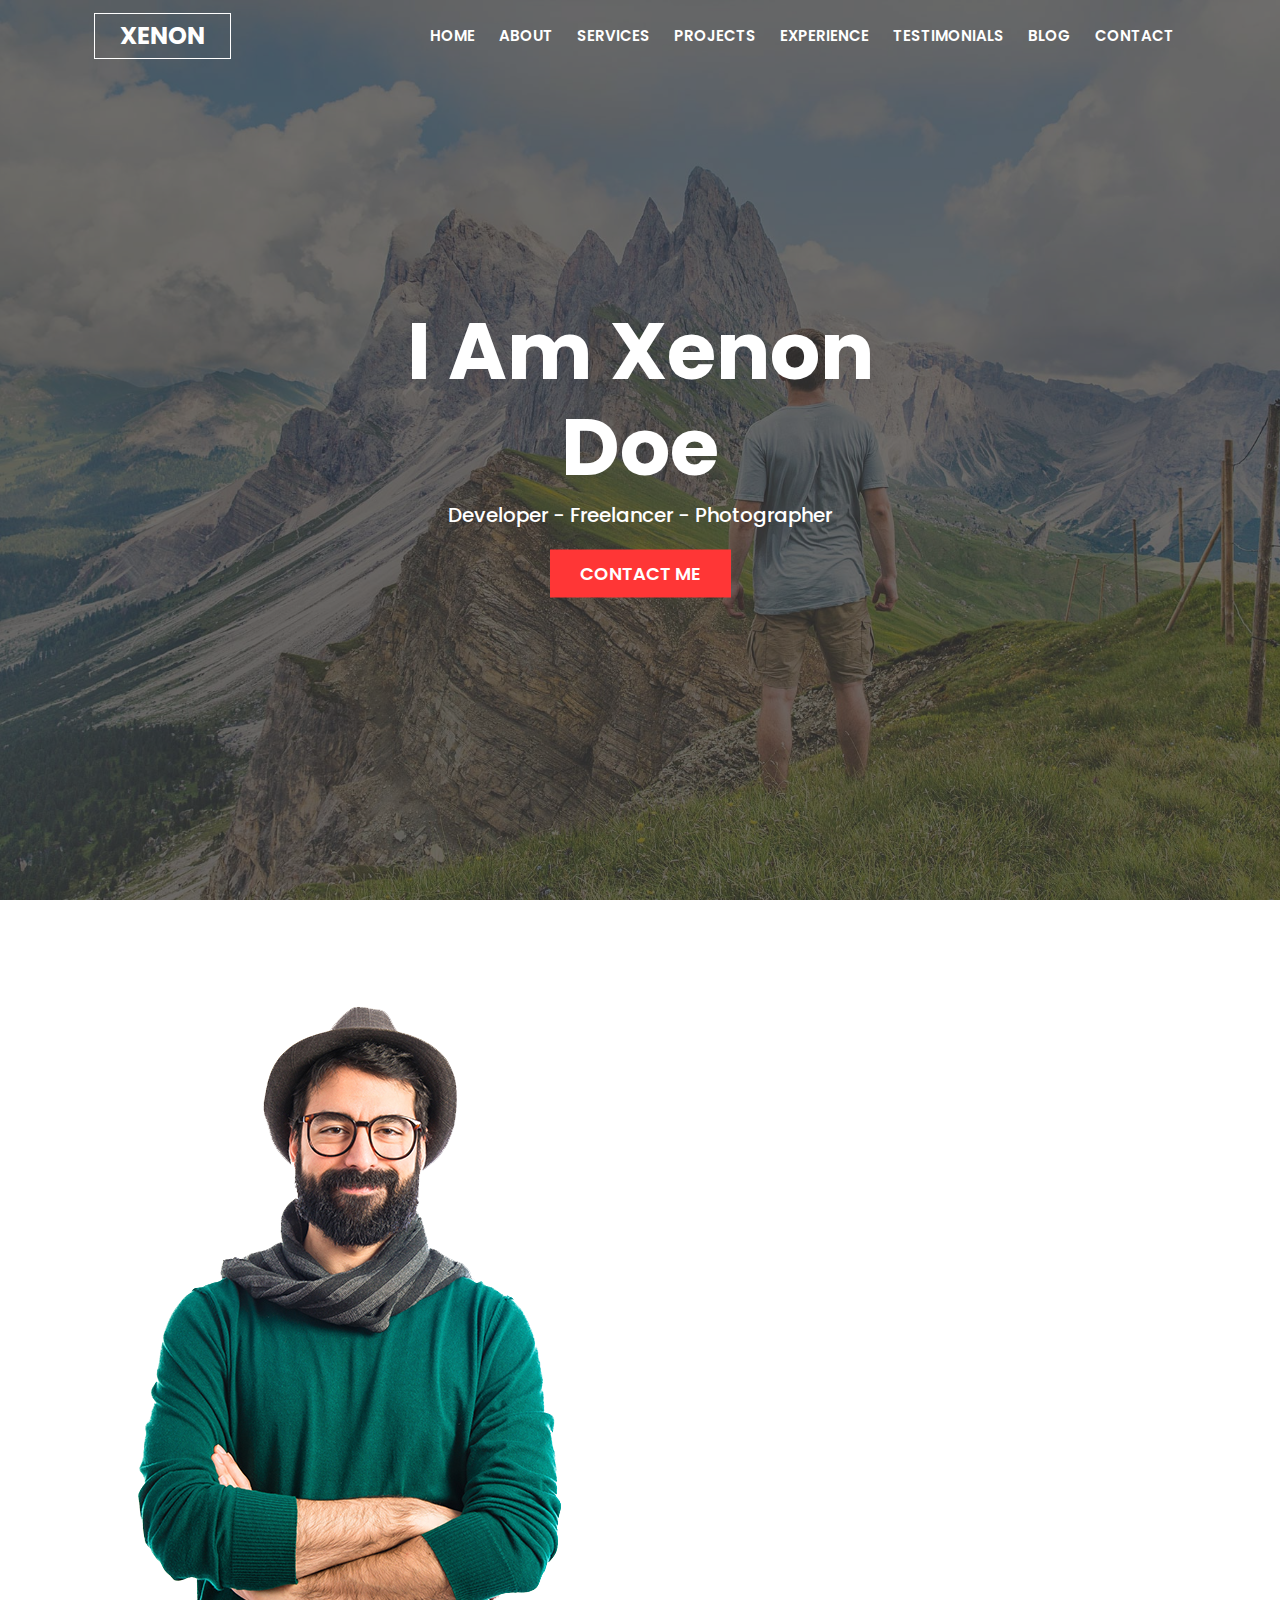
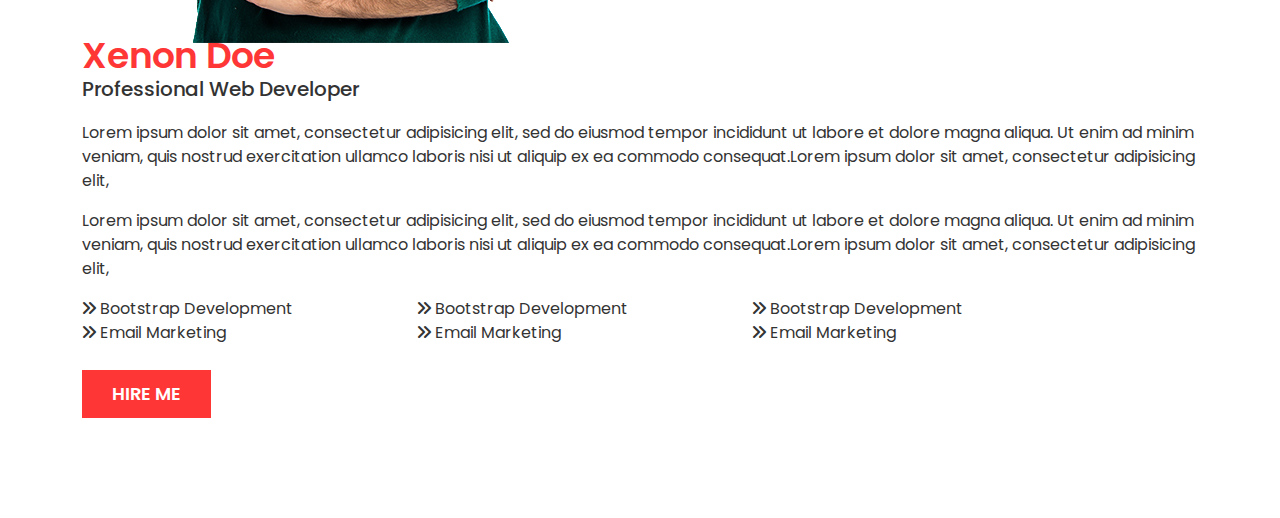
==== index.html @ 2fe281c9 "Init" ====
<!DOCTYPE html>
<html lang="en">
<head>
    <meta charset="UTF-8">
    <meta http-equiv="X-UA-Compatible" content="IE=edge">
    <meta name="viewport" content="width=device-width, initial-scale=1.0">
    <title>Xenon Doe | Professional Web Developer</title>
    <!-- Font Awesome CSS -->
    <link rel="stylesheet" href="assets/css/font-awsome.min.css">
    <!-- Bootstrap CSS -->
    <link rel="stylesheet" href="assets/css/bootstrap.min.css">
    <!-- Style CSS -->
    <link rel="stylesheet" href="assets/css/style.css">
    <!-- Responsive CSS -->
    <link rel="stylesheet" href="assets/css/resposnive.css">
</head>
<body>
    <!-- Header Start Here -->
    <header class="header">
        <div class="container">
            <div class="row">
                <div class="col-xxl-12">
                    <nav class="navbar navbar-expand-lg">
                        <div class="container-fluid">
                          <a class="navbar-brand" href="#">xenon</a>
                          <button class="navbar-toggler" type="button" data-bs-toggle="collapse" data-bs-target="#navbarNav" aria-controls="navbarNav" aria-expanded="false" aria-label="Toggle navigation">
                            <span class="navbar-toggler-icon"></span>
                        </button>
                        <div class="collapse navbar-collapse justify-content-end" id="navbarNav">
                            <ul class="navbar-nav">
                                <li class="nav-item">
                                    <a class="nav-link" href="#">Home</a>
                                </li>
                                <li class="nav-item">
                                    <a class="nav-link" href="#">About</a>
                                </li>
                                <li class="nav-item">
                                    <a class="nav-link" href="#">Services</a>
                                </li>
                                <li class="nav-item">
                                    <a class="nav-link" href="#">Projects</a>
                                </li>
                                <li class="nav-item">
                                    <a class="nav-link" href="#">Experience</a>
                                </li>
                                <li class="nav-item">
                                    <a class="nav-link" href="#">Testimonials</a>
                                </li>
                                <li class="nav-item">
                                    <a class="nav-link" href="#">Blog</a>
                                </li>
                                <li class="nav-item">
                                    <a class="nav-link" href="#">Contact</a>
                                </li>
                            </ul>
                        </div>
                        </div>
                    </nav>
                </div>
            </div>
        </div>
    </header>
    <!-- Header End Here -->

    <!-- Bannar Start Here -->
    <section class="bannar-area" style="background-image: url('assets/img/bannar.jpg');">
        <div class="container">
            <div class="row">
                <div class="col-xxl-12 text-center">
                    <div class="bannar position-absolute top-50 start-50 translate-middle text-white">
                        <h1>I Am xenon doe</h1>
                        <h5>developer - freelancer - photographer </h5>
                        <a href="" class="btn-box">contact me</a>
                    </div>
                </div>
            </div>
        </div>
    </section>
    <!-- Bannar End Here -->

    <!-- About Start Here -->
    <section class="about-area pt-100 pb-100">
        <div class="container">
            <div class="row align-items-center">
                <div class="col-xxl-3">
                    <div class="about-img">
                        <img class="img-fluid" src="assets/img/me.png" alt="">
                    </div>
                </div>
                <div class="col-xxl-9">
                    <div class="about-content">
                        <h3>xenon doe</h3>
                        <h5>professional web developer</h5>
                        <p>Lorem ipsum dolor sit amet, consectetur adipisicing elit, sed do eiusmod tempor incididunt ut labore et dolore magna aliqua. Ut enim ad minim veniam, quis nostrud exercitation ullamco laboris nisi ut aliquip ex ea commodo consequat.Lorem ipsum dolor sit amet, consectetur adipisicing elit,</p>
                        <p>Lorem ipsum dolor sit amet, consectetur adipisicing elit, sed do eiusmod tempor incididunt ut labore et dolore magna aliqua. Ut enim ad minim veniam, quis nostrud exercitation ullamco laboris nisi ut aliquip ex ea commodo consequat.Lorem ipsum dolor sit amet, consectetur adipisicing elit,</p>
                        <ul>
                            <li><i class="fa-solid fa-angles-right"></i> bootstrap development</li>
                            <li><i class="fa-solid fa-angles-right"></i> email marketing</li>
                        </ul>
                        <ul>
                            <li><i class="fa-solid fa-angles-right"></i> bootstrap development</li>
                            <li><i class="fa-solid fa-angles-right"></i> email marketing</li>
                        </ul>
                        <ul>
                            <li><i class="fa-solid fa-angles-right"></i> bootstrap development</li>
                            <li><i class="fa-solid fa-angles-right"></i> email marketing</li>
                        </ul>
                        <a href="" class="btn-box">hire me</a>
                    </div>
                </div>
            </div>
        </div>
    </section>
    <!-- About End Here -->

    <!-- Jquery JS -->
    <script src="assets/js/jquery.min.js"></script>
    <!-- Popper JS -->
    <script src="assets/js/popper.min.js"></script>
    <!-- Bootstrap JS -->
    <script src="assets/js/bootstrap.min.js"></script>
    <!-- Main JS -->
    <script src="assets/js/main.js"></script>
</body>
</html>
---- assets/css/style.css ----
@import url('https://fonts.googleapis.com/css2?family=Poppins:wght@400;500;600;700;800;900&display=swap');
body{
    font-family: 'Poppins', sans-serif;
    color: #333;
    font-size: 16px;
    line-height: 24px;
}

/* Common CSS */

.pt-100{
    padding-top: 100px;
}
.pb-100{
    padding-bottom: 100px;
}

/* Header CSS */


.navbar-brand {
    text-transform: uppercase;
    font-weight: 700;
    border: 1px solid #fff;
    padding: 10px 25px;
    font-size: 24px;
    color: #fff;
}
.header {
	padding: 5px 0;
	position: absolute;
	left: 0;
	right: 0;
	z-index: 9;
}
  .navbar-nav li a {
    color: #fff;
    text-transform: uppercase;
    font-size: 15px;
    font-weight: 600;
    padding: 0 12px !important;
  }

/* Bannar CSS */


.bannar-area {
    background-size: cover;
    background-position: center;
    position: relative;
    z-index: 2;
    height: 100vh;
  }
  .bannar-area:before {
    content: "";
    position: absolute;
    width: 100%;
    height: 100%;
    background-color: #333;
    opacity: .7;
    z-index: -11;
  }

  .bannar h1 {
    text-transform: capitalize;
    font-weight: 700;
    font-size: 80px;
  }
  .bannar h5 {
    text-transform: capitalize;
  }
  .btn-box {
    background-color: #ff3636;
    display: inline-block;
    color: #fff;
    text-decoration: navajowhite;
    text-transform: uppercase;
    font-weight: 600;
    padding: 12px 30px;
    font-size: 18px;
    transition: .3s;
  }
  .bannar a {
    margin-top: 15px;
  }
  .btn-box:hover {
    background-color: #333;
    color: #fff;
  }

/* About CSS */


.about-content h3 {
    color: #ff3636;
    text-transform: capitalize;
    font-weight: 600;
    font-size: 36px;
    line-height: 26px;
  }
  .about-content h5 {
    text-transform: capitalize;
    margin-bottom: 20px;
  }
  
.about-content ul {
    width: 30%;
    float: left;
    list-style: none;
    margin: 0;
    padding: 0;
    margin-bottom: 25px;
  }
  .about-content ul li {
    text-transform: capitalize;
  }
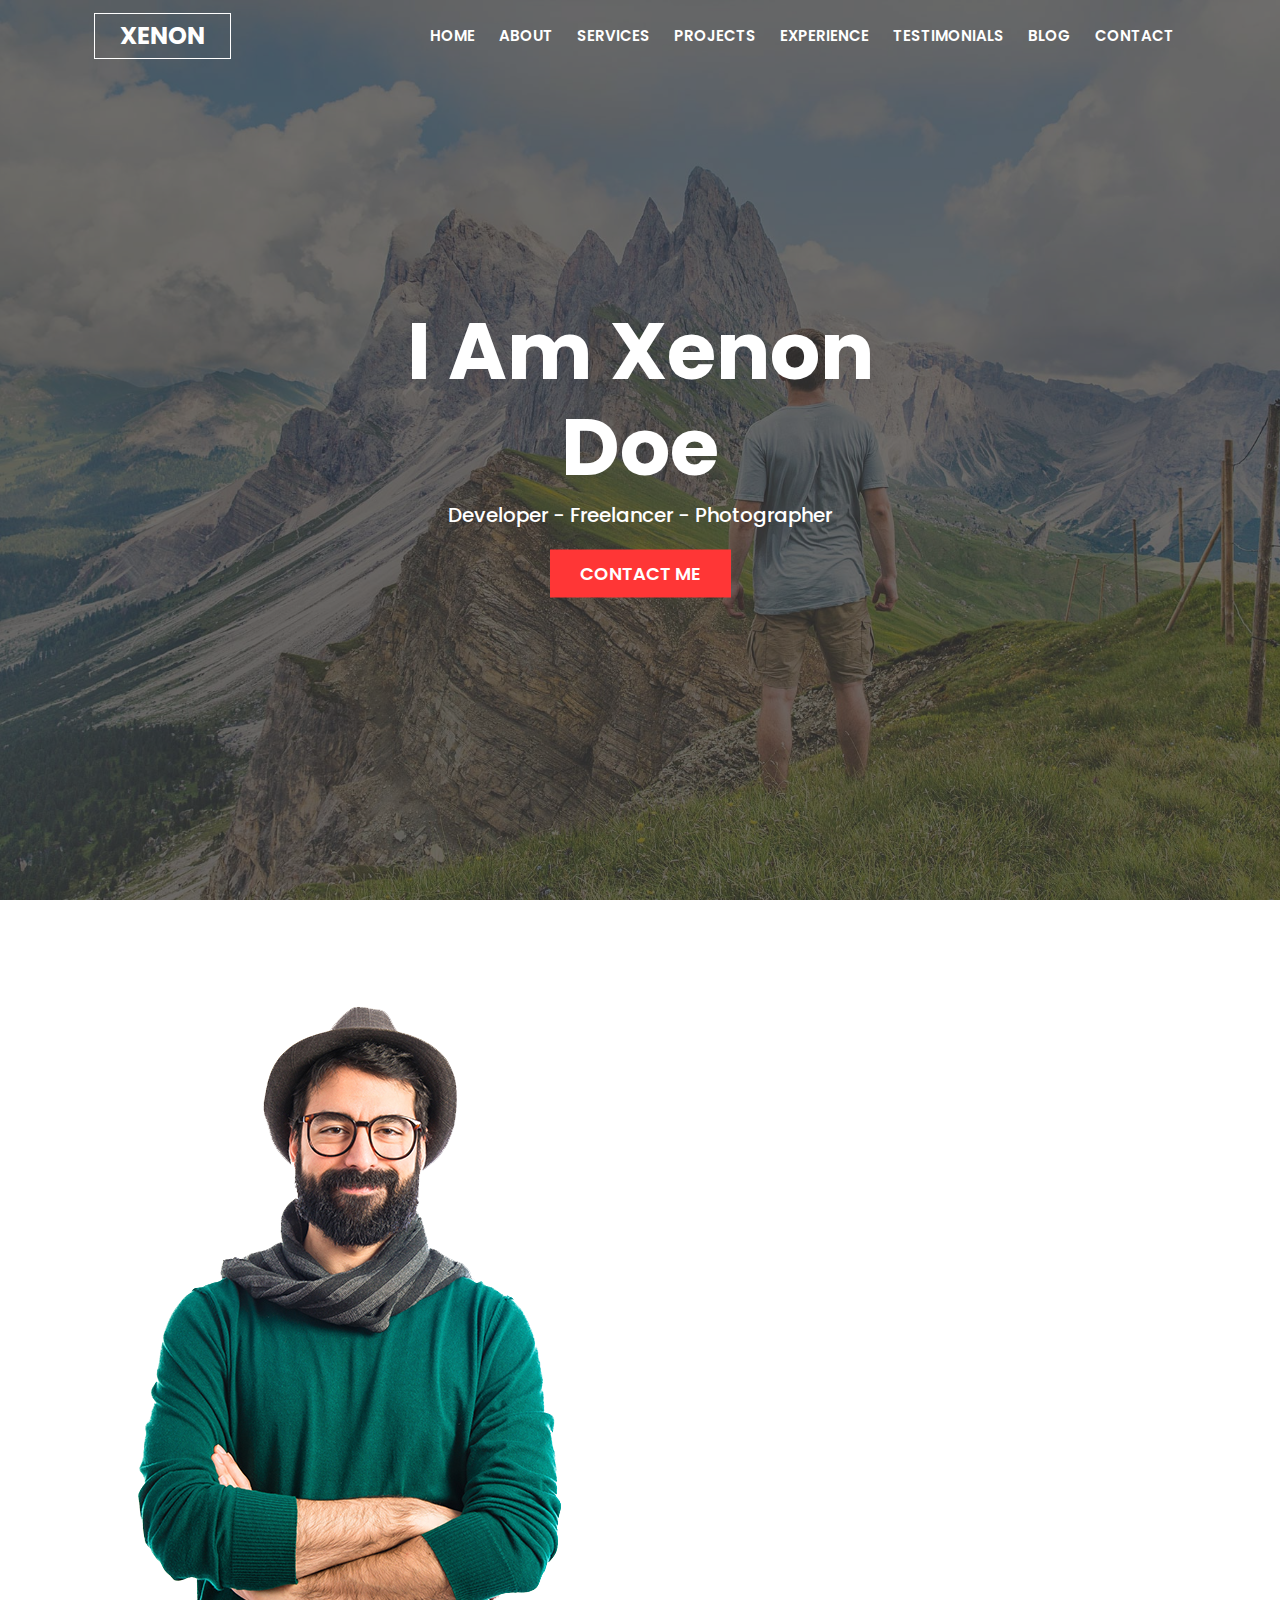
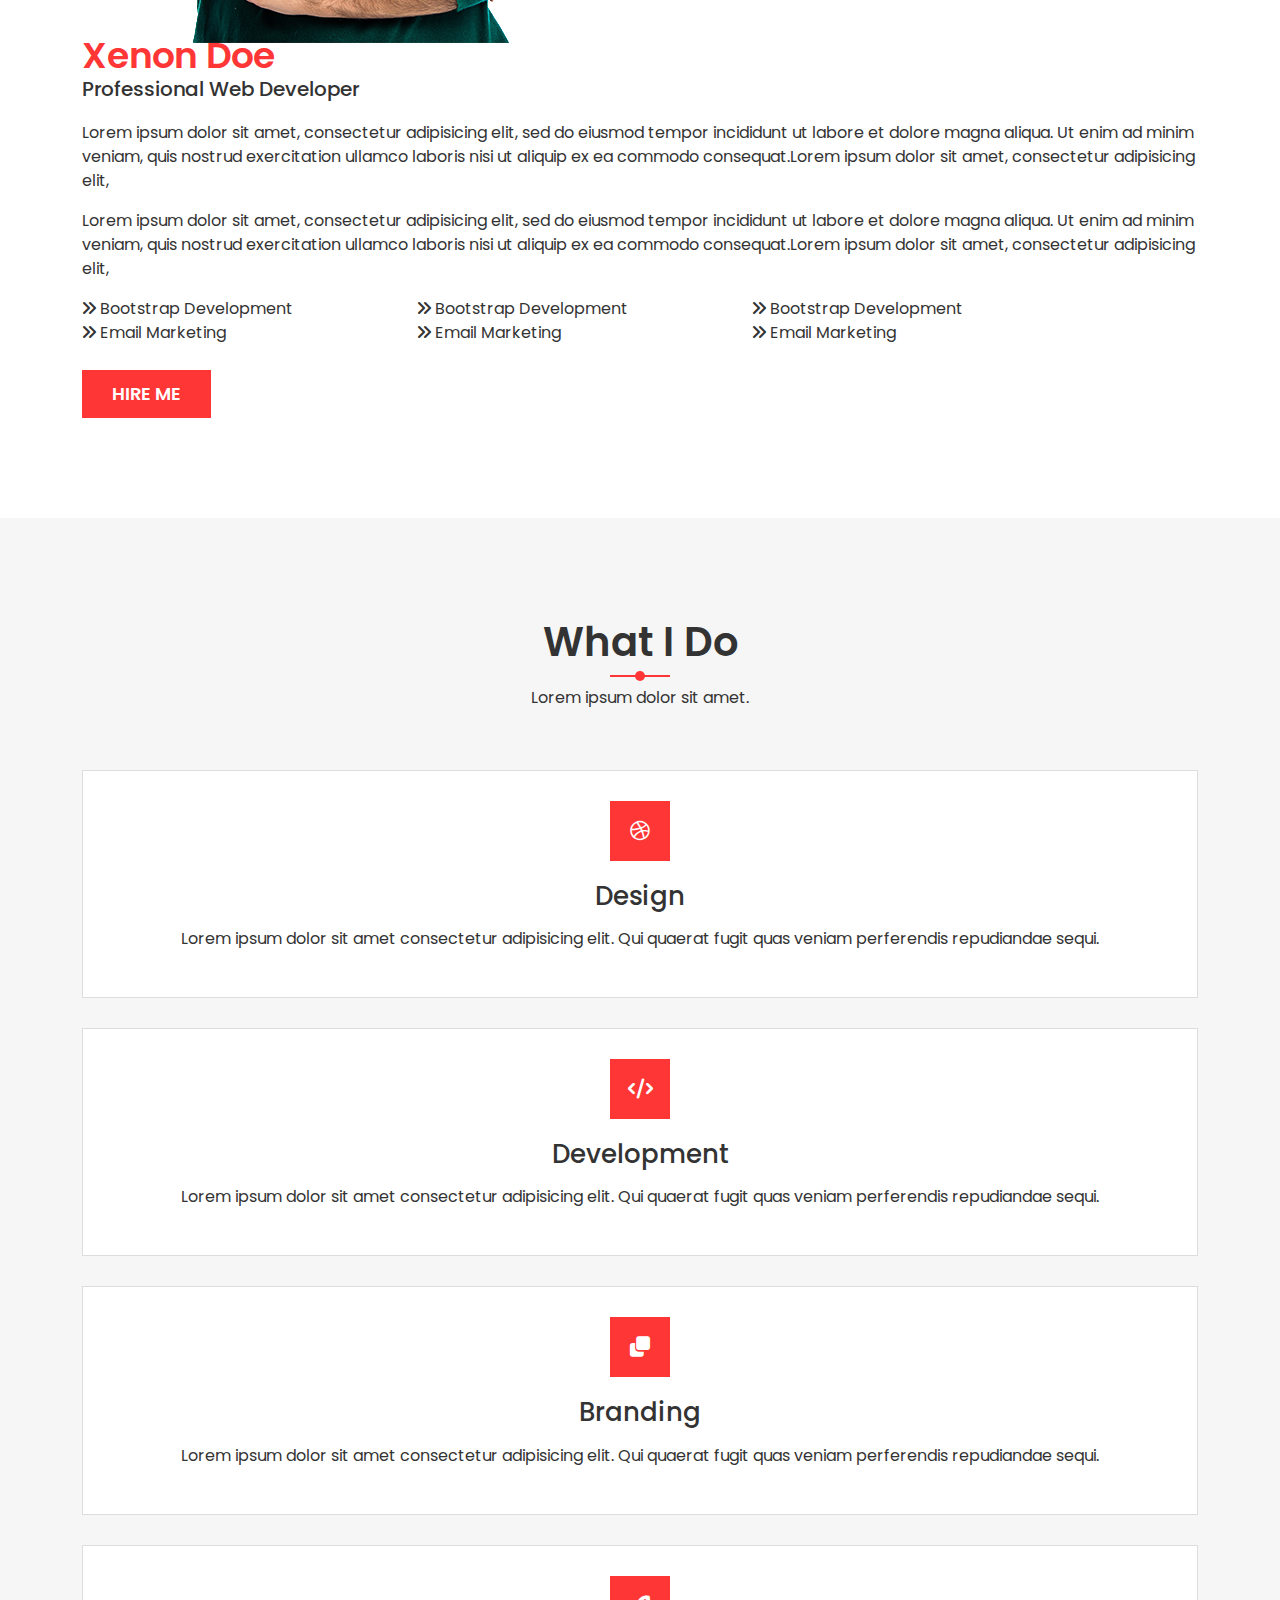
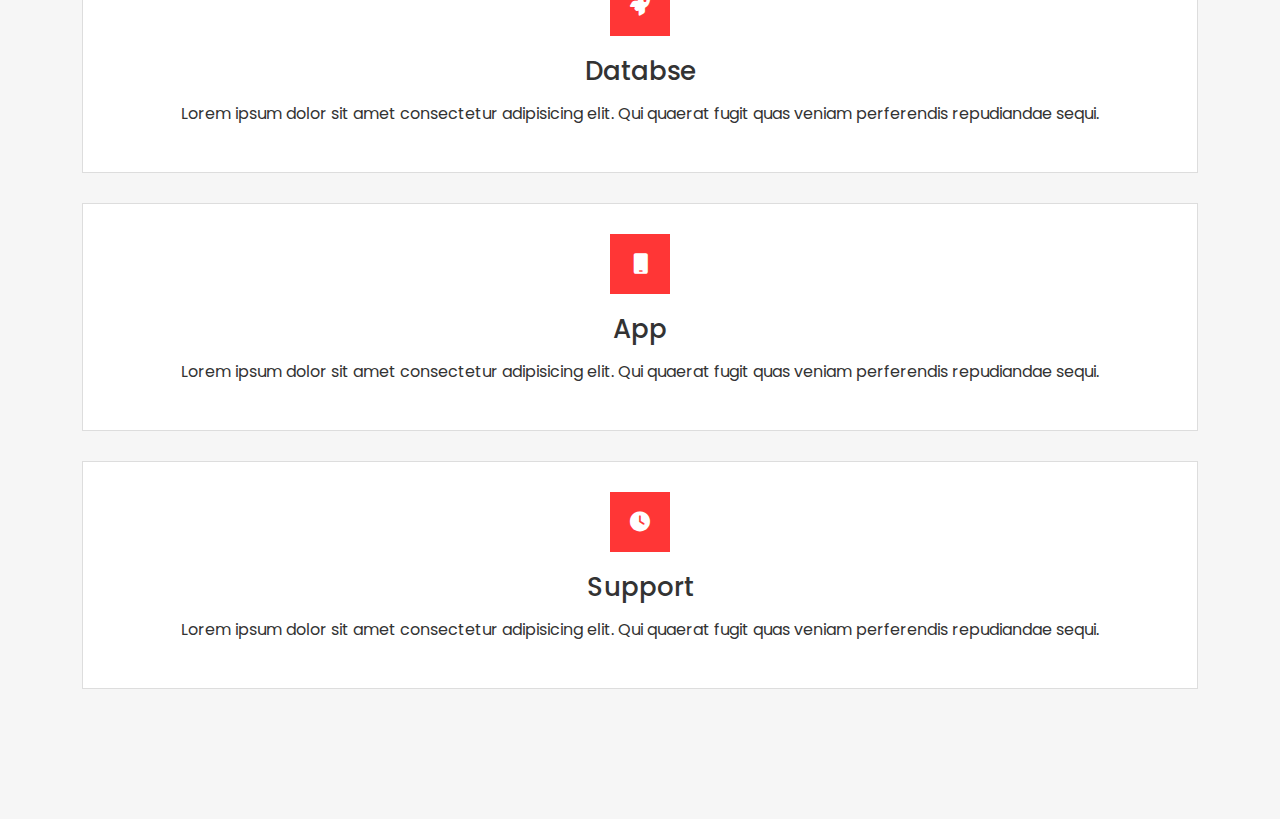
==== commit 4609d94b: "Updates" ====
--- a/index.html
+++ b/index.html
@@ -113,6 +113,65 @@
     </section>
     <!-- About End Here -->
 
+    <!-- Services Start Here -->
+    <section class="services-area pt-100 pb-100">
+        <div class="container">
+            <div class="row">
+                <div class="col-xxl-12 text-center">
+                    <div class="section-title">
+                        <h4>what i do</h4>
+                        <p>Lorem ipsum dolor sit amet.</p>
+                    </div>
+                </div>
+            </div>
+            <div class="row">
+                <div class="col-xxl-4">
+                    <div class="single-service">
+                        <i class="fa-brands fa-dribbble"></i>
+                        <h4>design</h4>
+                        <p>Lorem ipsum dolor sit amet consectetur adipisicing elit. Qui quaerat fugit quas veniam perferendis repudiandae sequi. </p>
+                    </div>
+                </div>
+                <div class="col-xxl-4">
+                    <div class="single-service">
+                        <i class="fa-solid fa-code"></i>
+                        <h4>development</h4>
+                        <p>Lorem ipsum dolor sit amet consectetur adipisicing elit. Qui quaerat fugit quas veniam perferendis repudiandae sequi. </p>
+                    </div>
+                </div>
+                <div class="col-xxl-4">
+                    <div class="single-service">
+                        <i class="fa-solid fa-clone"></i>
+                        <h4>branding</h4>
+                        <p>Lorem ipsum dolor sit amet consectetur adipisicing elit. Qui quaerat fugit quas veniam perferendis repudiandae sequi. </p>
+                    </div>
+                </div>
+                <div class="col-xxl-4">
+                    <div class="single-service">
+                        <i class="fa-solid fa-rocket"></i>
+                        <h4>databse</h4>
+                        <p>Lorem ipsum dolor sit amet consectetur adipisicing elit. Qui quaerat fugit quas veniam perferendis repudiandae sequi. </p>
+                    </div>
+                </div>
+                <div class="col-xxl-4">
+                    <div class="single-service">
+                        <i class="fa-solid fa-mobile"></i>
+                        <h4>app</h4>
+                        <p>Lorem ipsum dolor sit amet consectetur adipisicing elit. Qui quaerat fugit quas veniam perferendis repudiandae sequi. </p>
+                    </div>
+                </div>
+                <div class="col-xxl-4">
+                    <div class="single-service">
+                        <i class="fa-solid fa-clock"></i>
+                        <h4>support</h4>
+                        <p>Lorem ipsum dolor sit amet consectetur adipisicing elit. Qui quaerat fugit quas veniam perferendis repudiandae sequi. </p>
+                    </div>
+                </div>
+            </div>
+        </div>
+    </section>
+    <!-- Services End Here -->
+
     <!-- Jquery JS -->
     <script src="assets/js/jquery.min.js"></script>
     <!-- Popper JS -->
--- a/assets/css/style.css
+++ b/assets/css/style.css
@@ -113,4 +113,67 @@
   }
   .about-content ul li {
     text-transform: capitalize;
+  }
+
+/* Services CSS */
+
+
+.services-area {
+    background-color: #f6f6f6;
+  }
+  .section-title h4 {
+    text-transform: capitalize;
+    font-size: 40px;
+    font-weight: 600;
+    position: relative;
+    padding-bottom: 12px;
+  }
+  .section-title h4:before {
+    content: "";
+    position: absolute;
+    width: 60px;
+    height: 2px;
+    background-color: #ff3636;
+    bottom: 0;
+    left: 50%;
+    transform: translate(-50%, -50%);
+  }
+  .section-title h4:after {
+    content: "";
+    position: absolute;
+    width: 10px;
+    height: 10px;
+    background-color: #ff3636;
+    border-radius: 50%;
+    left: 50%;
+    bottom: -3px;
+    transform: translateX(-50%);
+  }
+  .section-title {
+    margin-bottom: 60px;
+  }
+  .single-service {
+    text-align: center;
+    background-color: #fff;
+    padding: 30px;
+    border: 1px solid #ddd;
+    margin-bottom: 30px;
+  }
+  .single-service i {
+    background-color: #ff3636;
+    width: 60px;
+    height: 60px;
+    color: #fff;
+    font-size: 20px;
+    line-height: 60px;
+    transition: .3s;
+  }
+  .single-service h4 {
+    text-transform: capitalize;
+    margin: 20px 0 15px;
+    font-size: 26px;
+    font-weight: 500;
+  }
+  .single-service:hover i {
+    border-radius: 50%;
   }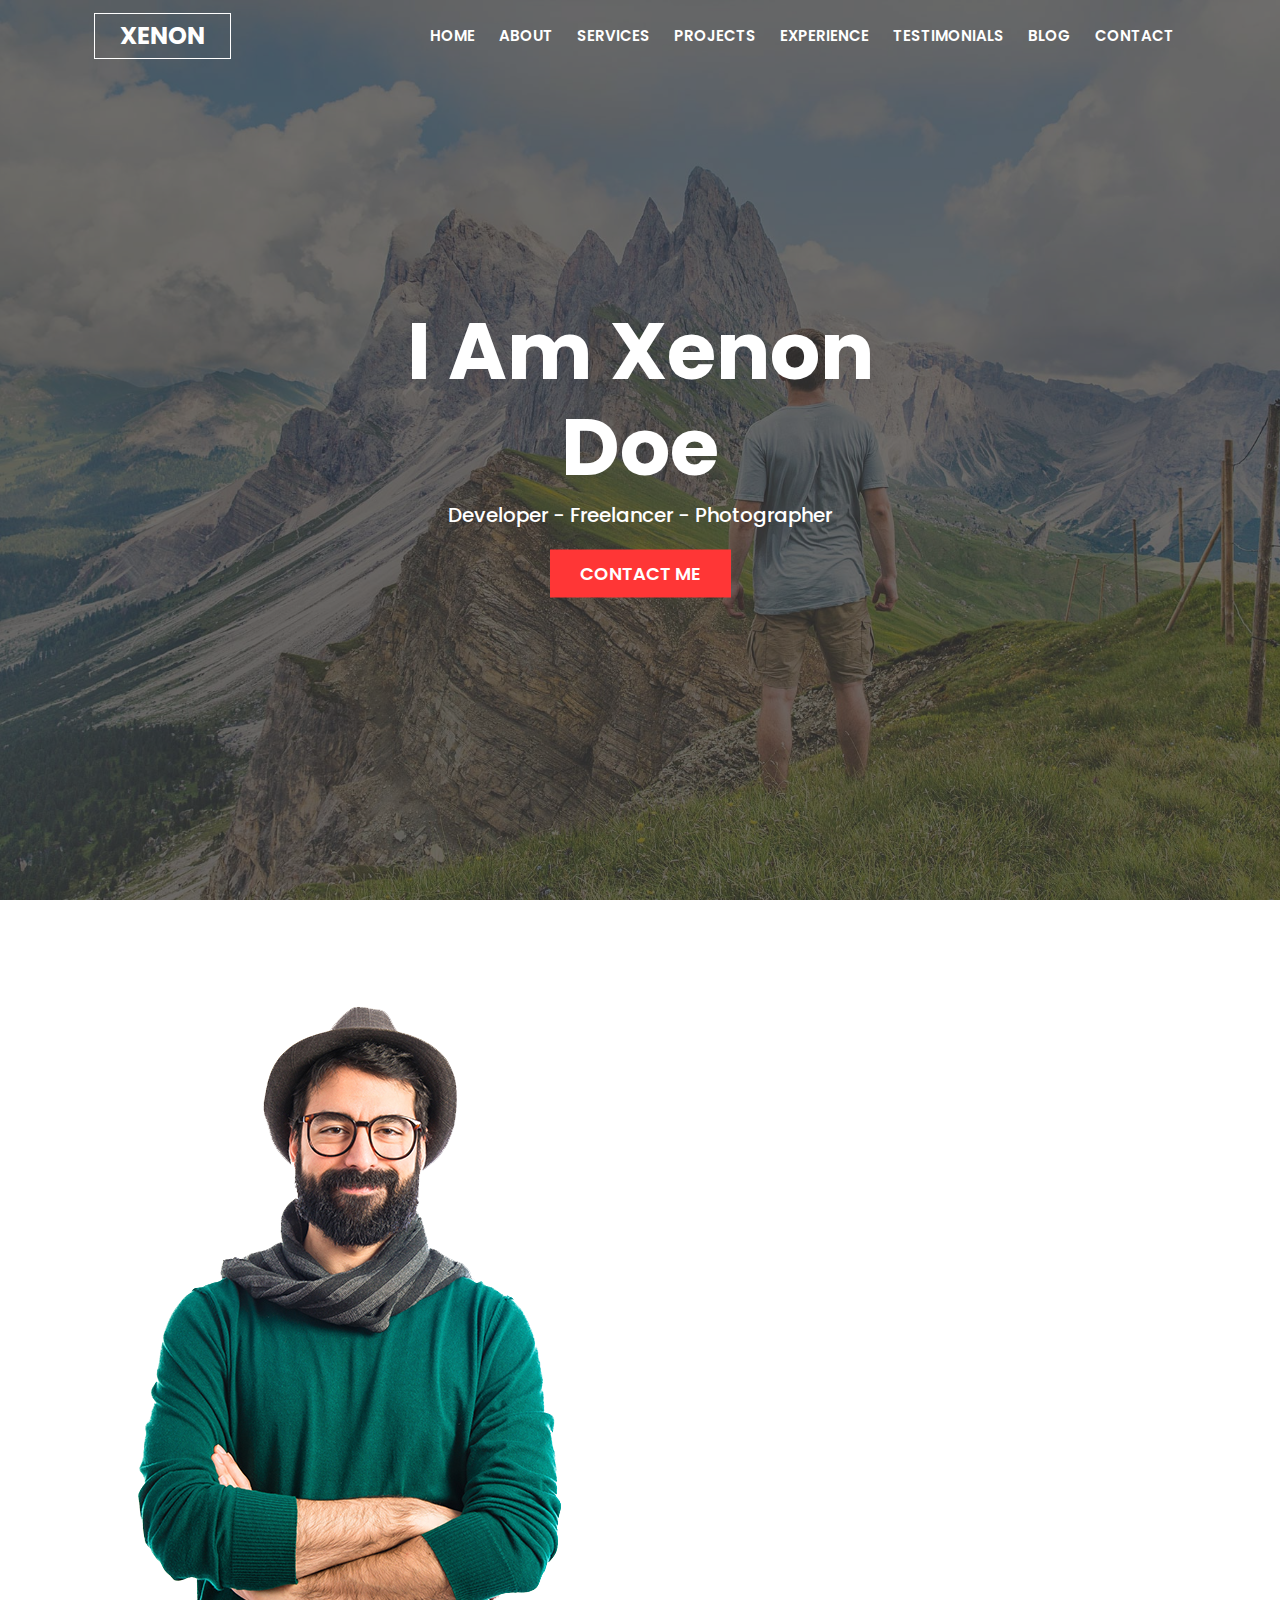
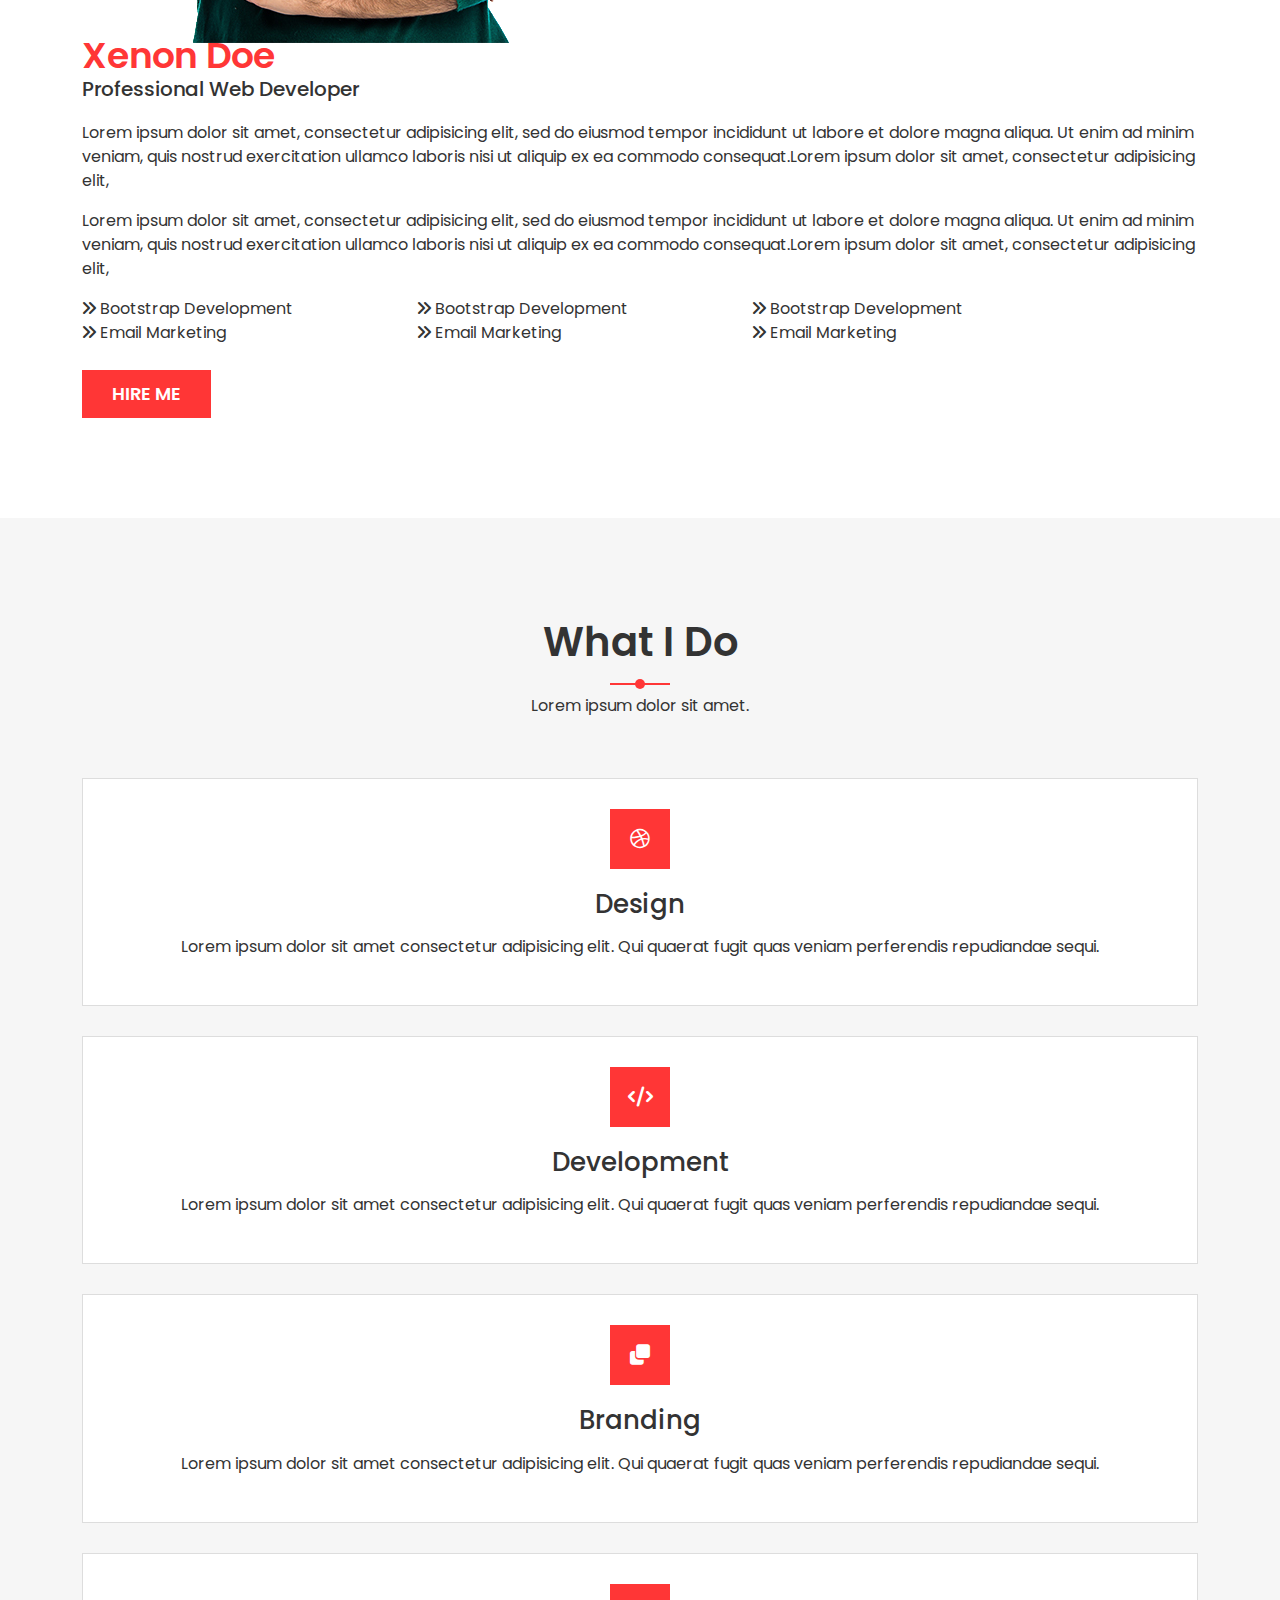
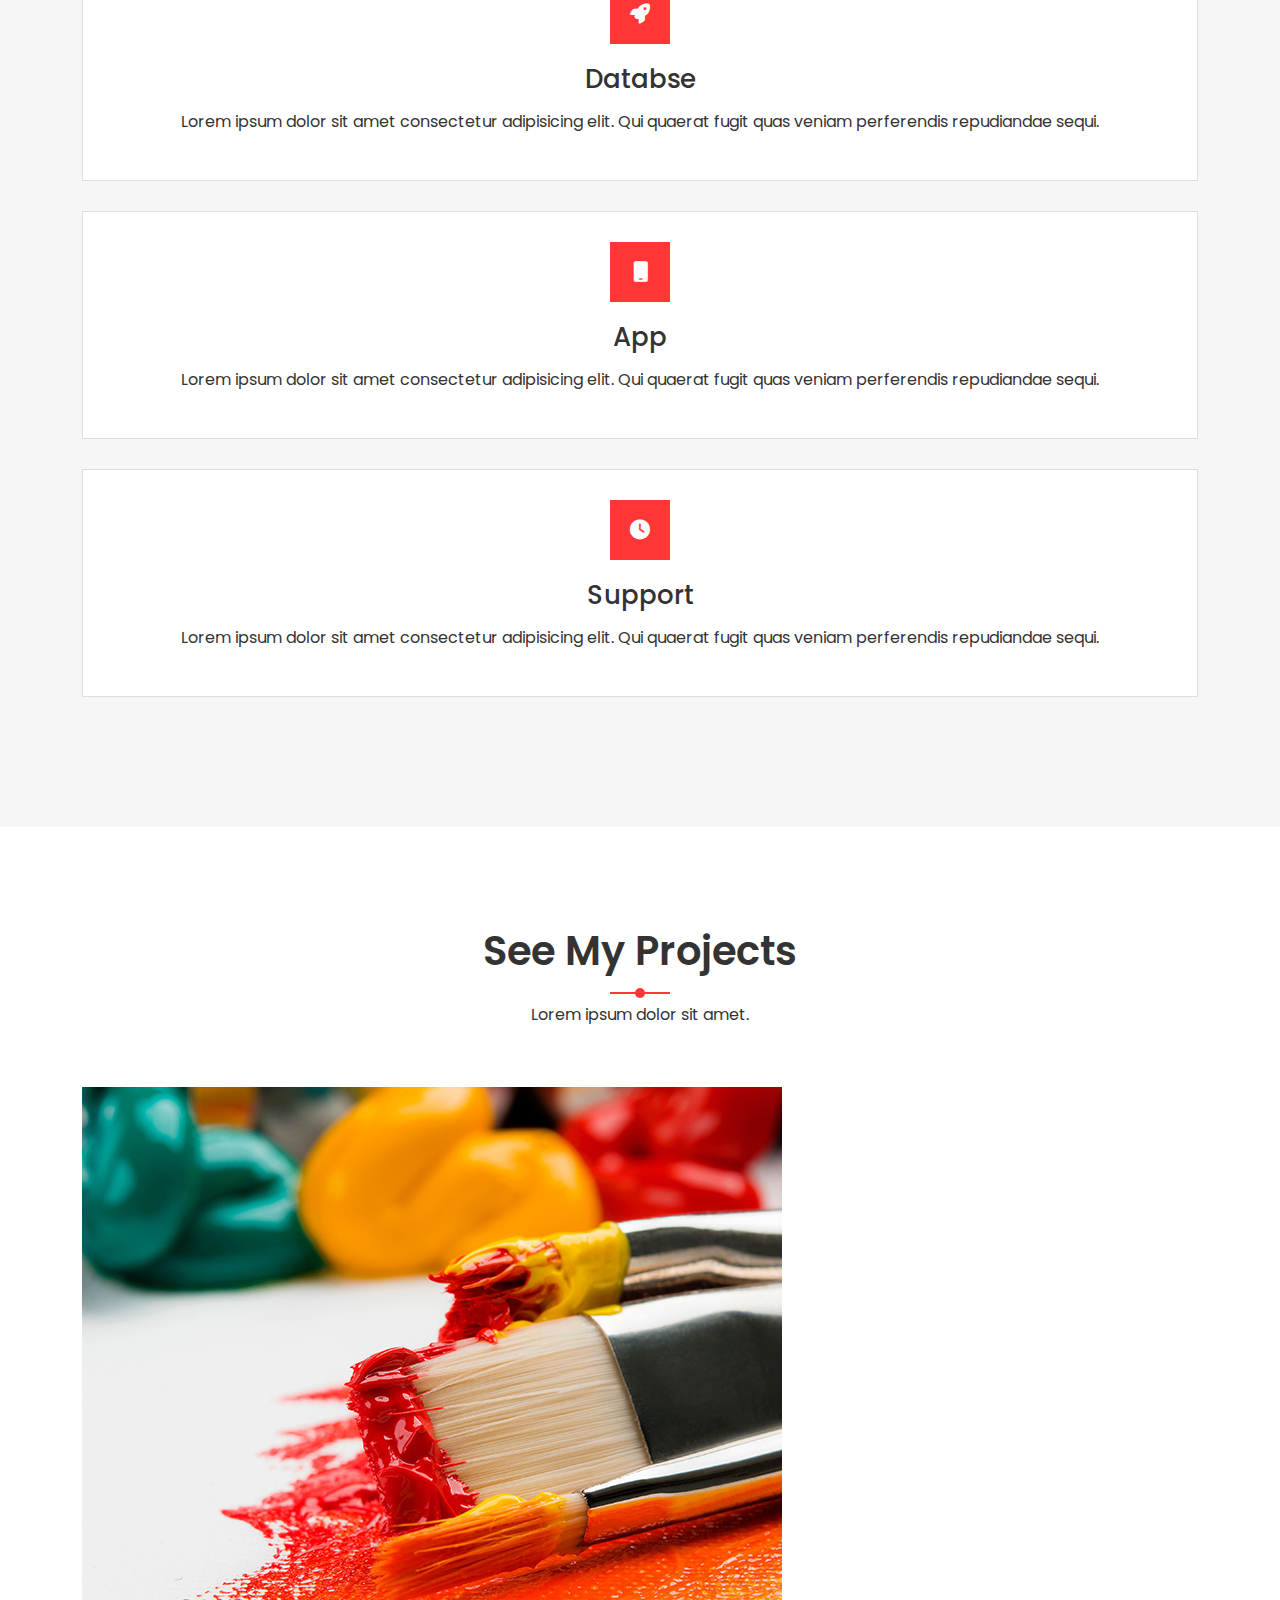
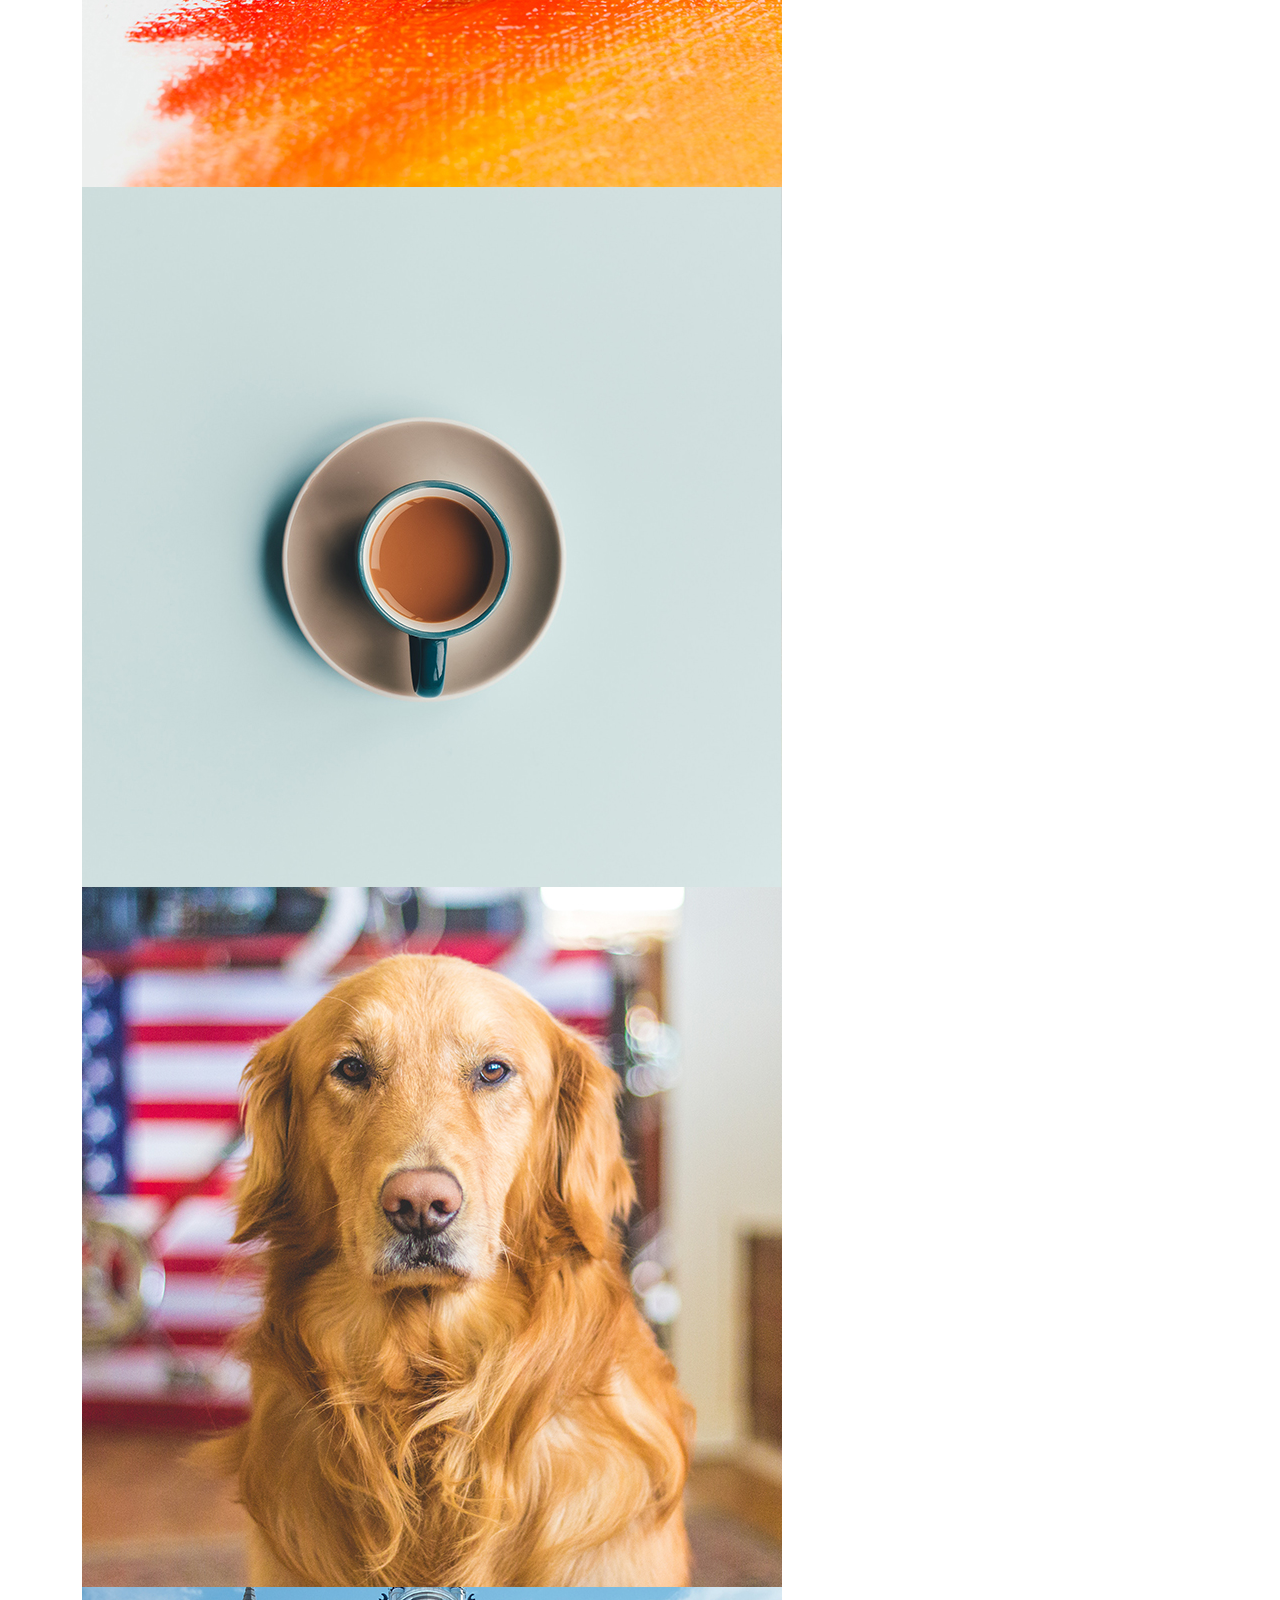
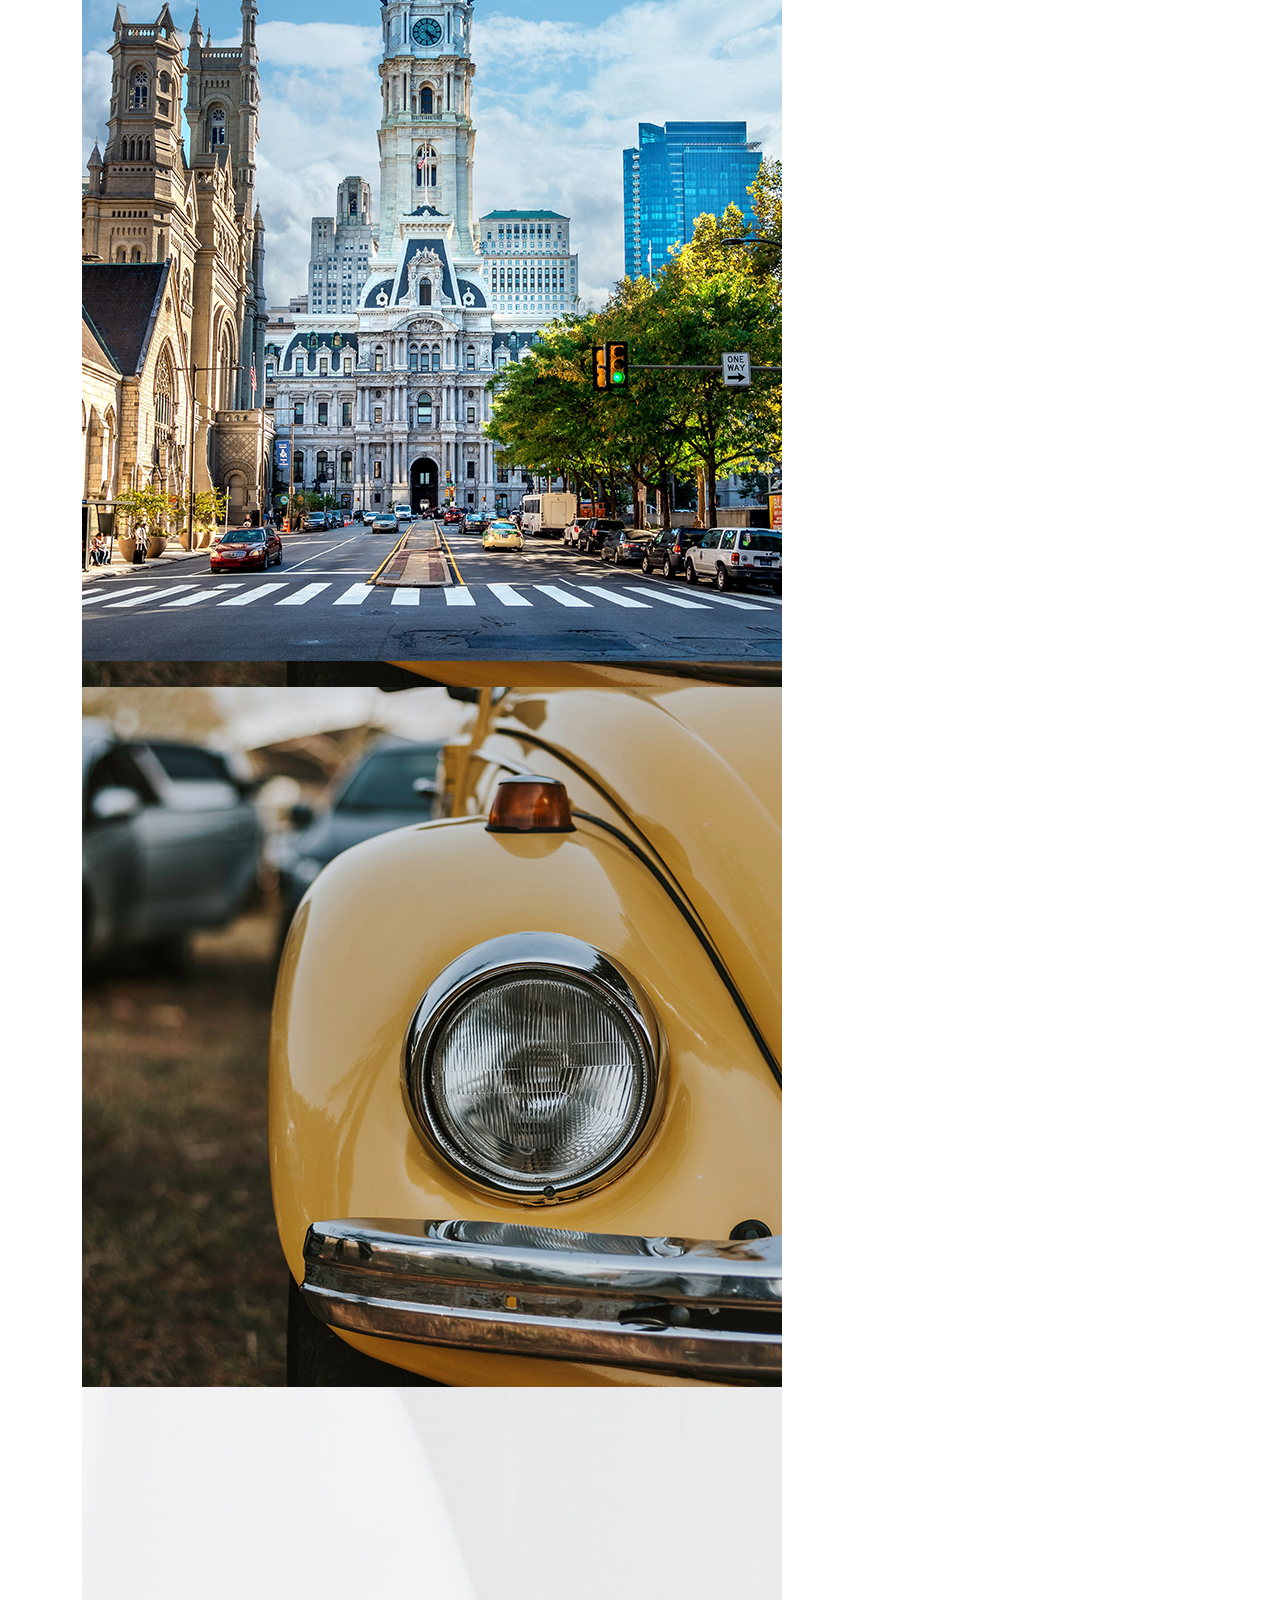
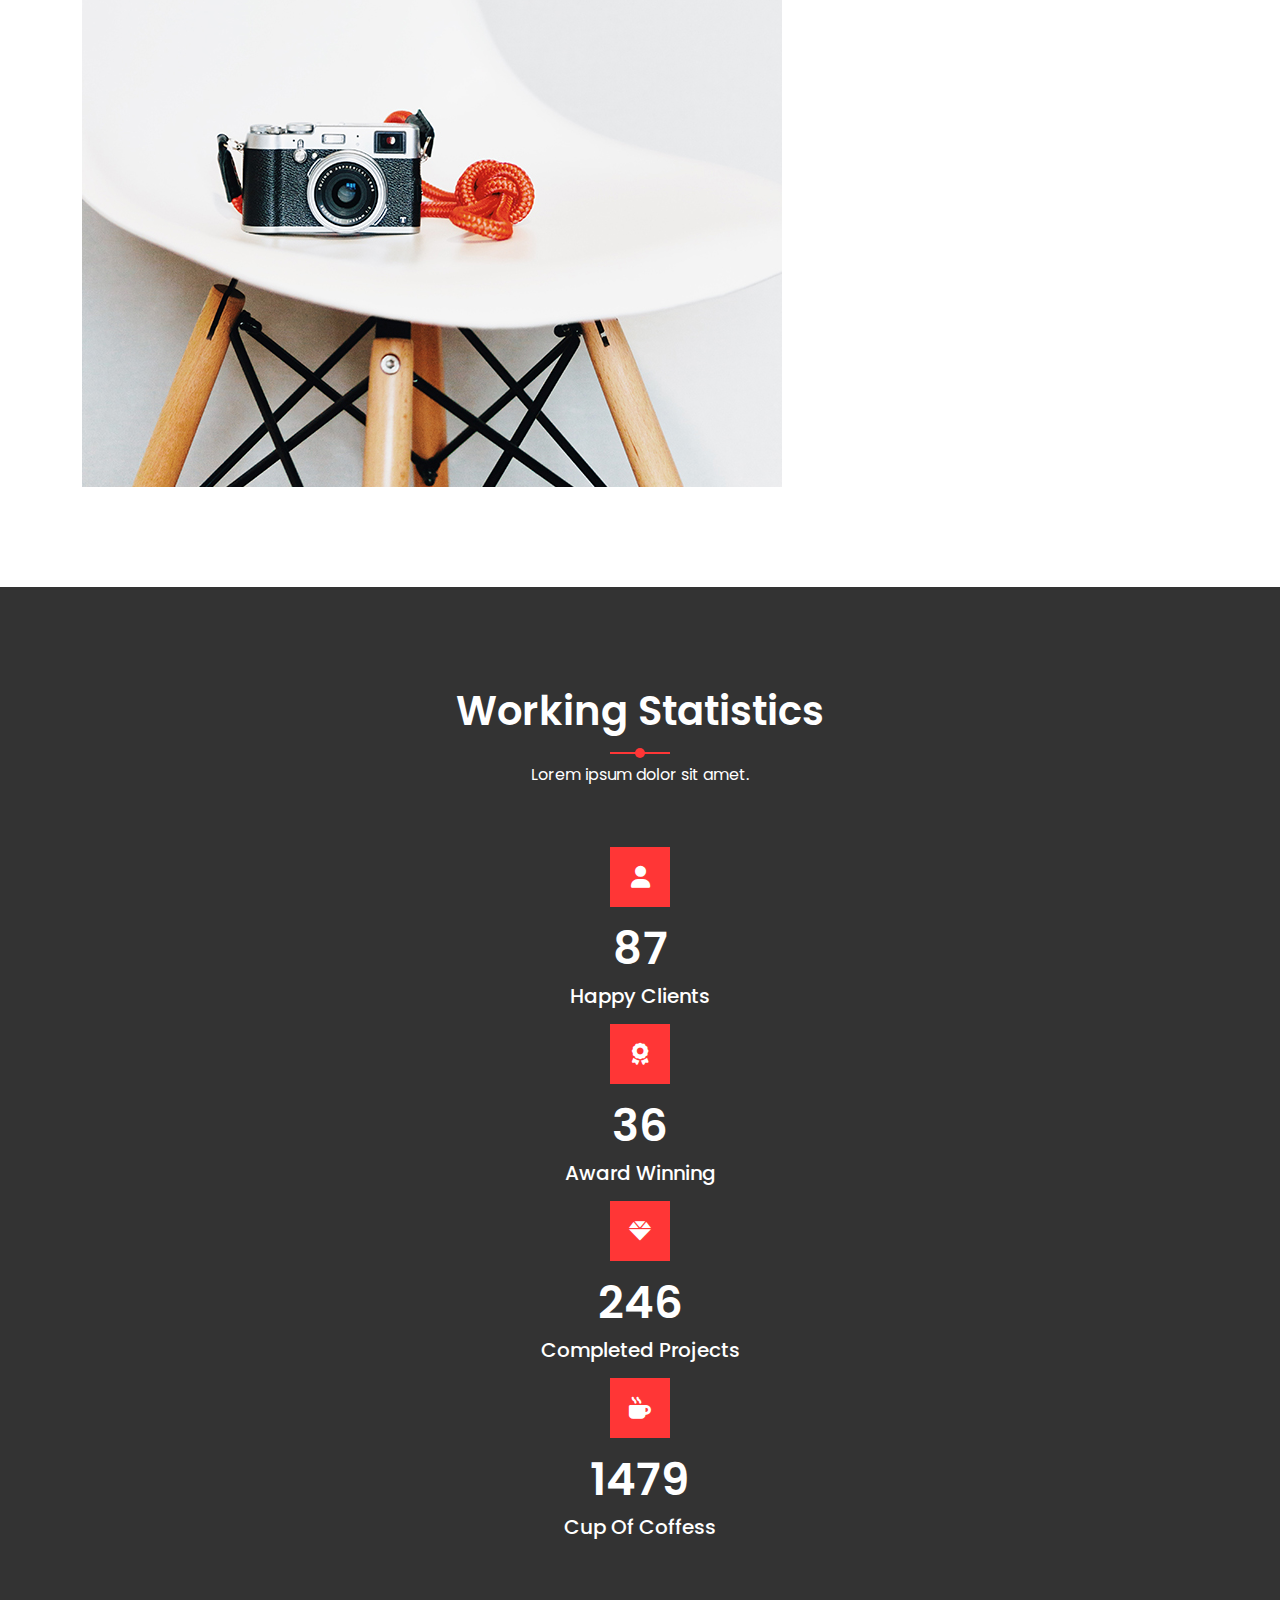
==== commit a5995eca: "Updates" ====
--- a/index.html
+++ b/index.html
@@ -5,6 +5,8 @@
     <meta http-equiv="X-UA-Compatible" content="IE=edge">
     <meta name="viewport" content="width=device-width, initial-scale=1.0">
     <title>Xenon Doe | Professional Web Developer</title>
+    <!-- Magnific Popup CSS -->
+    <link rel="stylesheet" href="assets/css/magnific-popup.css">
     <!-- Font Awesome CSS -->
     <link rel="stylesheet" href="assets/css/font-awsome.min.css">
     <!-- Bootstrap CSS -->
@@ -172,12 +174,152 @@
     </section>
     <!-- Services End Here -->
 
+    <!-- Projects Area Start -->
+    <section class="projects-area pt-100 pb-100">
+        <div class="container">
+            <div class="row">
+                <div class="col-xxl-12 text-center">
+                    <div class="section-title">
+                        <h4>see my projects</h4>
+                        <p>Lorem ipsum dolor sit amet.</p>
+                    </div>
+                </div>
+            </div>
+            <div class="row g-0">
+                <div class="col-xxl-4">
+                    <div class="single-project">
+                        <img class="img-fluid" src="assets/img/projects/1.jpg" alt="">
+                        <div class="project-overlay">
+                            <div class="project-content">
+                                <a href="single-project.html"><i class="fa-solid fa-link"></i></a>
+                                <a href="assets/img/projects/1.jpg" class="project-popup"><i class="fa-solid fa-plus"></i></a>
+                                <h4>project name <span>branding</span></h4>
+                            </div>
+                        </div>
+                    </div>
+                </div>
+                <div class="col-xxl-4">
+                    <div class="single-project">
+                        <img class="img-fluid" src="assets/img/projects/2.jpg" alt="">
+                        <div class="project-overlay">
+                            <div class="project-content">
+                                <a href="single-project.html"><i class="fa-solid fa-link"></i></a>
+                                <a href="assets/img/projects/2.jpg" class="project-popup"><i class="fa-solid fa-plus"></i></a>
+                                <h4>project name <span>branding</span></h4>
+                            </div>
+                        </div>
+                    </div>
+                </div>
+                <div class="col-xxl-4">
+                    <div class="single-project">
+                        <img class="img-fluid" src="assets/img/projects/3.jpg" alt="">
+                        <div class="project-overlay">
+                            <div class="project-content">
+                                <a href="single-project.html"><i class="fa-solid fa-link"></i></a>
+                                <a href="assets/img/projects/3.jpg" class="project-popup"><i class="fa-solid fa-plus"></i></a>
+                                <h4>project name <span>branding</span></h4>
+                            </div>
+                        </div>
+                    </div>
+                </div>
+                <div class="col-xxl-4">
+                    <div class="single-project">
+                        <img class="img-fluid" src="assets/img/projects/4.jpg" alt="">
+                        <div class="project-overlay">
+                            <div class="project-content">
+                                <a href="single-project.html"><i class="fa-solid fa-link"></i></a>
+                                <a href="assets/img/projects/4.jpg" class="project-popup"><i class="fa-solid fa-plus"></i></a>
+                                <h4>project name <span>branding</span></h4>
+                            </div>
+                        </div>
+                    </div>
+                </div>
+                <div class="col-xxl-4">
+                    <div class="single-project">
+                        <img class="img-fluid" src="assets/img/projects/5.jpg" alt="">
+                        <div class="project-overlay">
+                            <div class="project-content">
+                                <a href="single-project.html"><i class="fa-solid fa-link"></i></a>
+                                <a href="assets/img/projects/5.jpg" class="project-popup"><i class="fa-solid fa-plus"></i></a>
+                                <h4>project name <span>branding</span></h4>
+                            </div>
+                        </div>
+                    </div>
+                </div>
+                <div class="col-xxl-4">
+                    <div class="single-project">
+                        <img class="img-fluid" src="assets/img/projects/6.jpg" alt="">
+                        <div class="project-overlay">
+                            <div class="project-content">
+                                <a href="single-project.html"><i class="fa-solid fa-link"></i></a>
+                                <a href="assets/img/projects/6.jpg" class="project-popup"><i class="fa-solid fa-plus"></i></a>
+                                <h4>project name <span>branding</span></h4>
+                            </div>
+                        </div>
+                    </div>
+                </div>
+            </div>
+        </div>
+    </section>
+    <!-- Projects Area End -->
+
+    <!-- Counter Area Start Here -->
+    <section class="counter-area pt-100 pb-100">
+        <div class="container">
+            <div class="row">
+                <div class="col-xxl-12 text-center">
+                    <div class="section-title">
+                        <h4>Working Statistics</h4>
+                        <p>Lorem ipsum dolor sit amet.</p>
+                    </div>
+                </div>
+            </div>
+            <div class="row">
+                <div class="col-xxl-3">
+                    <div class="single-counter">
+                        <i class="fa-solid fa-user"></i>
+                        <h4 class="counter">87</h4>
+                        <p>happy clients</p>
+                    </div>
+                </div>
+                <div class="col-xxl-3">
+                    <div class="single-counter">
+                        <i class="fa-solid fa-award"></i>
+                        <h4 class="counter">36</h4>
+                        <p>award winning</p>
+                    </div>
+                </div>
+                <div class="col-xxl-3">
+                    <div class="single-counter">
+                        <i class="fa-solid fa-gem"></i>
+                        <h4 class="counter">246</h4>
+                        <p>completed projects</p>
+                    </div>
+                </div>
+                <div class="col-xxl-3">
+                    <div class="single-counter">
+                        <i class="fa-solid fa-mug-hot"></i>
+                        <h4 class="counter">1479</h4>
+                        <p>cup of coffess</p>
+                    </div>
+                </div>
+            </div>
+        </div>
+    </section>
+    <!-- Counter Area End Here -->
+
     <!-- Jquery JS -->
     <script src="assets/js/jquery.min.js"></script>
     <!-- Popper JS -->
     <script src="assets/js/popper.min.js"></script>
     <!-- Bootstrap JS -->
     <script src="assets/js/bootstrap.min.js"></script>
+    <!-- Magnific Popup JS -->
+    <script src="assets/js/magnific-popup.min.js"></script>
+    <!-- Waypoint JS -->
+    <script src="assets/js/waypoint.min.js"></script>
+    <!-- Counterup JS -->
+    <script src="assets/js/counterup.min.js"></script>
     <!-- Main JS -->
     <script src="assets/js/main.js"></script>
 </body>
--- a/assets/css/style.css
+++ b/assets/css/style.css
@@ -126,7 +126,7 @@
     font-size: 40px;
     font-weight: 600;
     position: relative;
-    padding-bottom: 12px;
+    padding-bottom: 20px;
   }
   .section-title h4:before {
     content: "";
@@ -176,4 +176,160 @@
   }
   .single-service:hover i {
     border-radius: 50%;
-  }+  }
+
+  /* Projects CSS */
+
+  
+.single-project {
+  position: relative;
+}
+.single-project:hover .project-overlay{
+  visibility: visible;
+  opacity: 1;
+  transform: scale(1);
+}
+.project-overlay {
+  position: absolute;
+  left: 0;
+  top: 0;
+  width: 100%;
+  height: 100%;
+  z-index: 2;
+  visibility: hidden;
+  opacity: 0;
+  transition: .3s;
+  transform: scale(0);
+}
+.project-overlay:before {
+  position: absolute;
+  content: "";
+  width: 100%;
+  height: 100%;
+  background-color: #333;
+  opacity: .8;
+  z-index: -1;
+}
+.project-content {
+  position: absolute;
+  left: 50%;
+  top: 50%;
+  width: 100%;
+  text-align: center;
+  transform: translate(-50%, -50%);
+}
+.project-content a {
+  color: #fff;
+  border: 1px solid #fff;
+  width: 40px;
+  height: 40px;
+  display: inline-block;
+  border-radius: 50%;
+  line-height: 40px;
+  margin: 0 5px;
+  transition: .3s;
+}
+.project-content a:hover{
+  background-color: #ff3636;
+  border-color: #ff3636;
+}
+.project-content h4 {
+  text-transform: capitalize;
+  color: #fff;
+  font-size: 24px;
+  font-weight: 600;
+  margin-top: 10px;
+}
+.project-content h4 span {
+  display: block;
+  font-style: italic;
+  font-size: 15px;
+  font-weight: 400;
+  margin-top: 5px;
+  text-transform: lowercase;
+}
+
+/* Breadcumb CSS */
+
+
+.breadcumb-area {
+  padding: 160px 0 80px;
+  background-size: cover;
+  background-position: top center;
+  position: relative;
+  z-index: 2;
+}
+.breadcumb-area:before {
+  position: absolute;
+  content: "";
+  width: 100%;
+  height: 100%;
+  background-color: #333;
+  left: 0;
+  top: 0;
+  opacity: .8;
+  z-index: -1;
+}
+.breadcumb-area h2 {
+  text-transform: capitalize;
+  color: #fff;
+  font-size: 50px;
+  font-weight: 600;
+}
+
+/* Single Project CSS */
+
+
+.page-title {
+  text-transform: capitalize;
+  font-weight: 600;
+  font-size: 24px;
+  border-bottom: 1px solid #ddd;
+  padding-bottom: 10px;
+  margin-bottom: 20px;
+}
+.project-contents img {
+  margin-bottom: 25px;
+}
+.project-gallery {
+  margin-top: 40px;
+}
+.sidebar {
+  margin-bottom: 40px;
+}
+.sidebar ul li {
+  padding-left: 0;
+  font-weight: 500;
+}
+.sidebar iframe {
+  width: 100%;
+  height: 300px;
+}
+
+/* Counter CSS */
+
+
+.counter-area {
+  background-color: #333;
+  color: #fff;
+}
+.single-counter {
+  text-align: center;
+}
+.single-counter i {
+  background-color: #ff3636;
+  width: 60px;
+  height: 60px;
+  line-height: 60px;
+  font-size: 22px;
+}
+.single-counter h4 {
+  margin-top: 15px;
+  font-weight: 600;
+  font-size: 45px;
+}
+.single-counter p {
+  text-transform: capitalize;
+  font-size: 20px;
+  font-weight: 500;
+}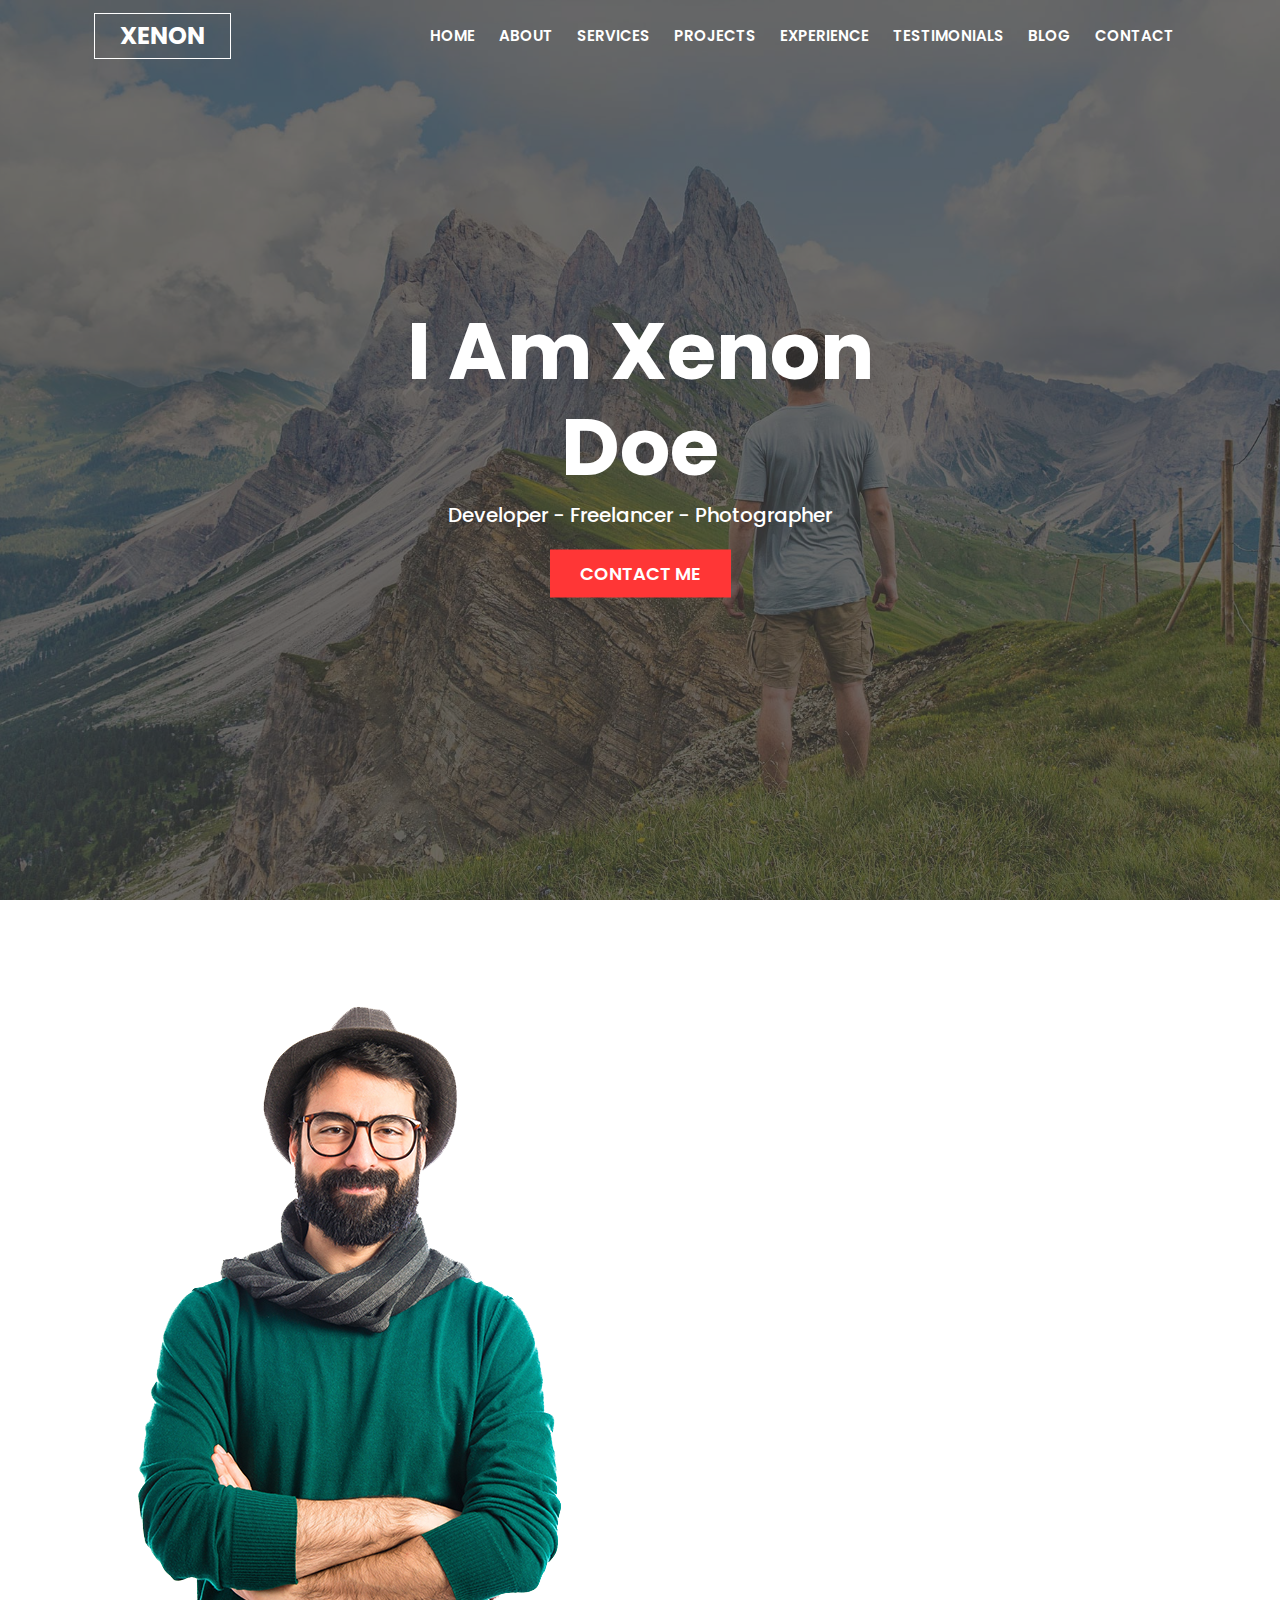
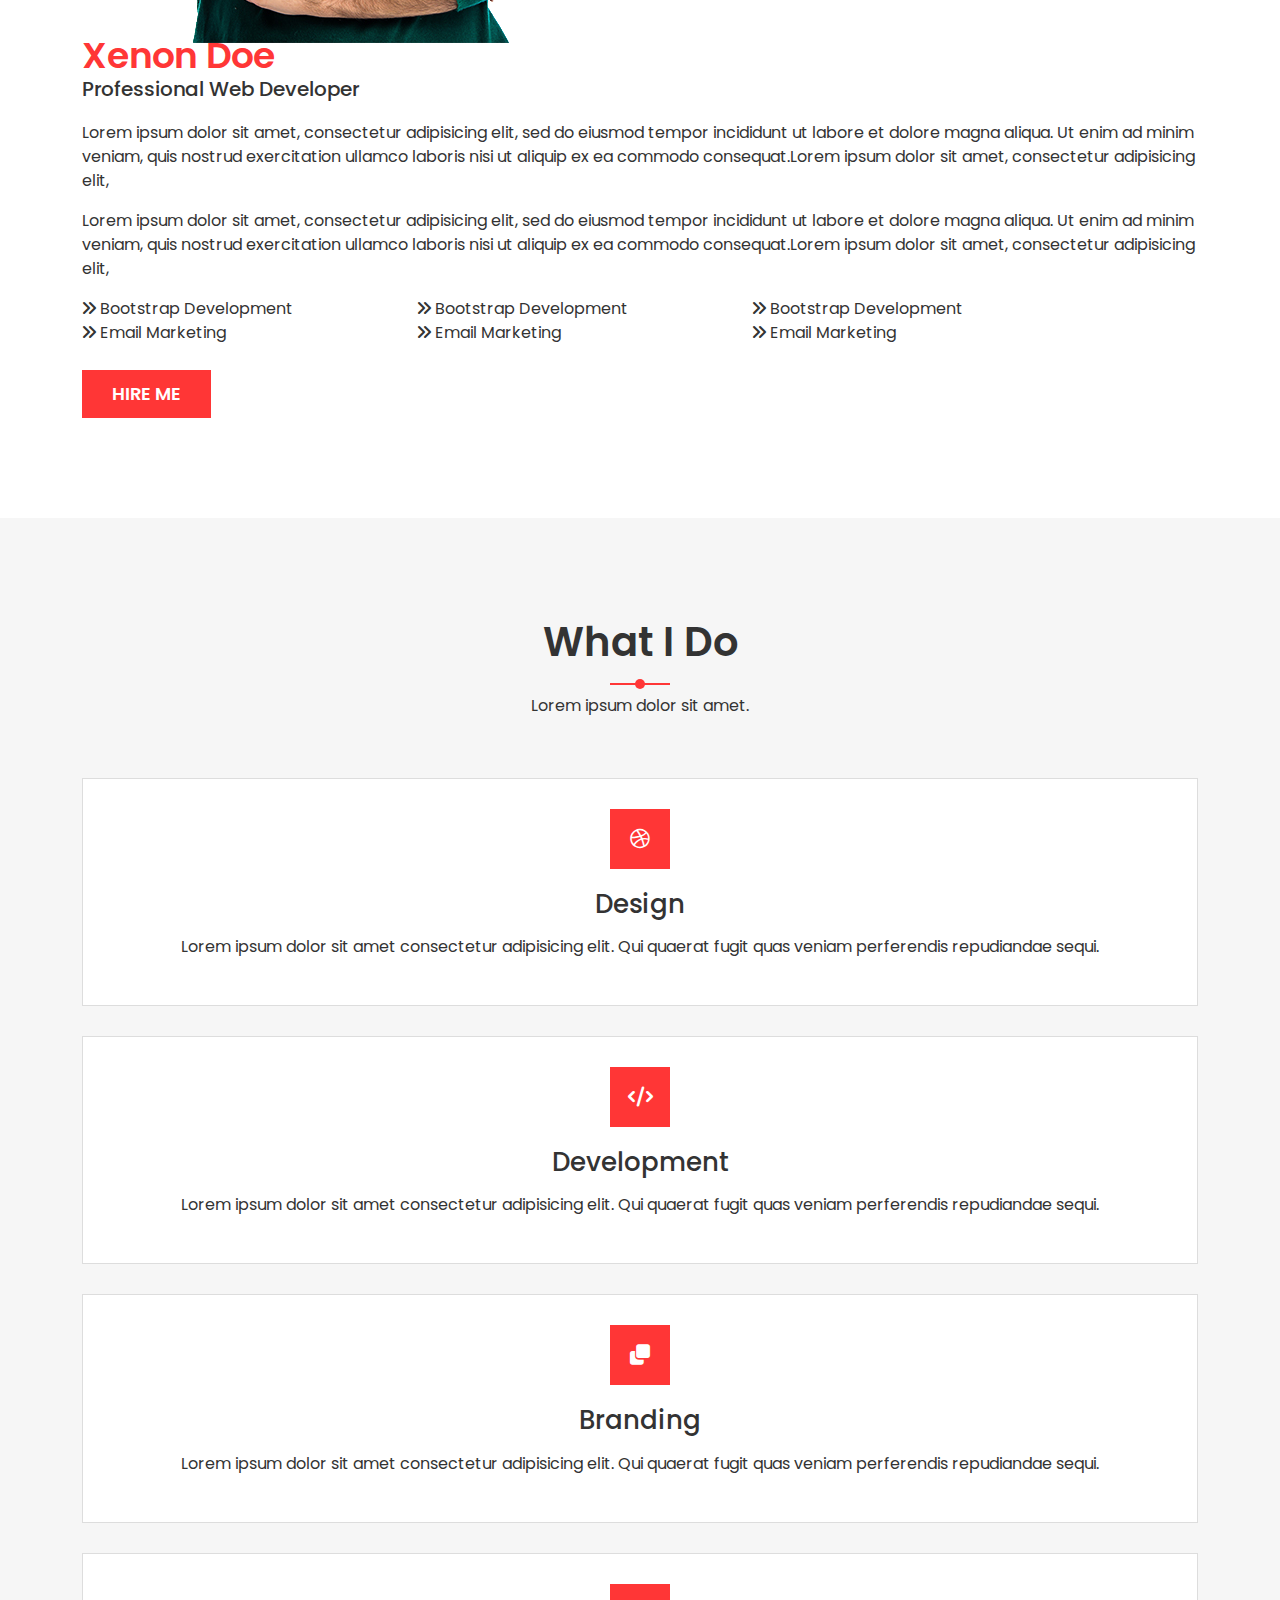
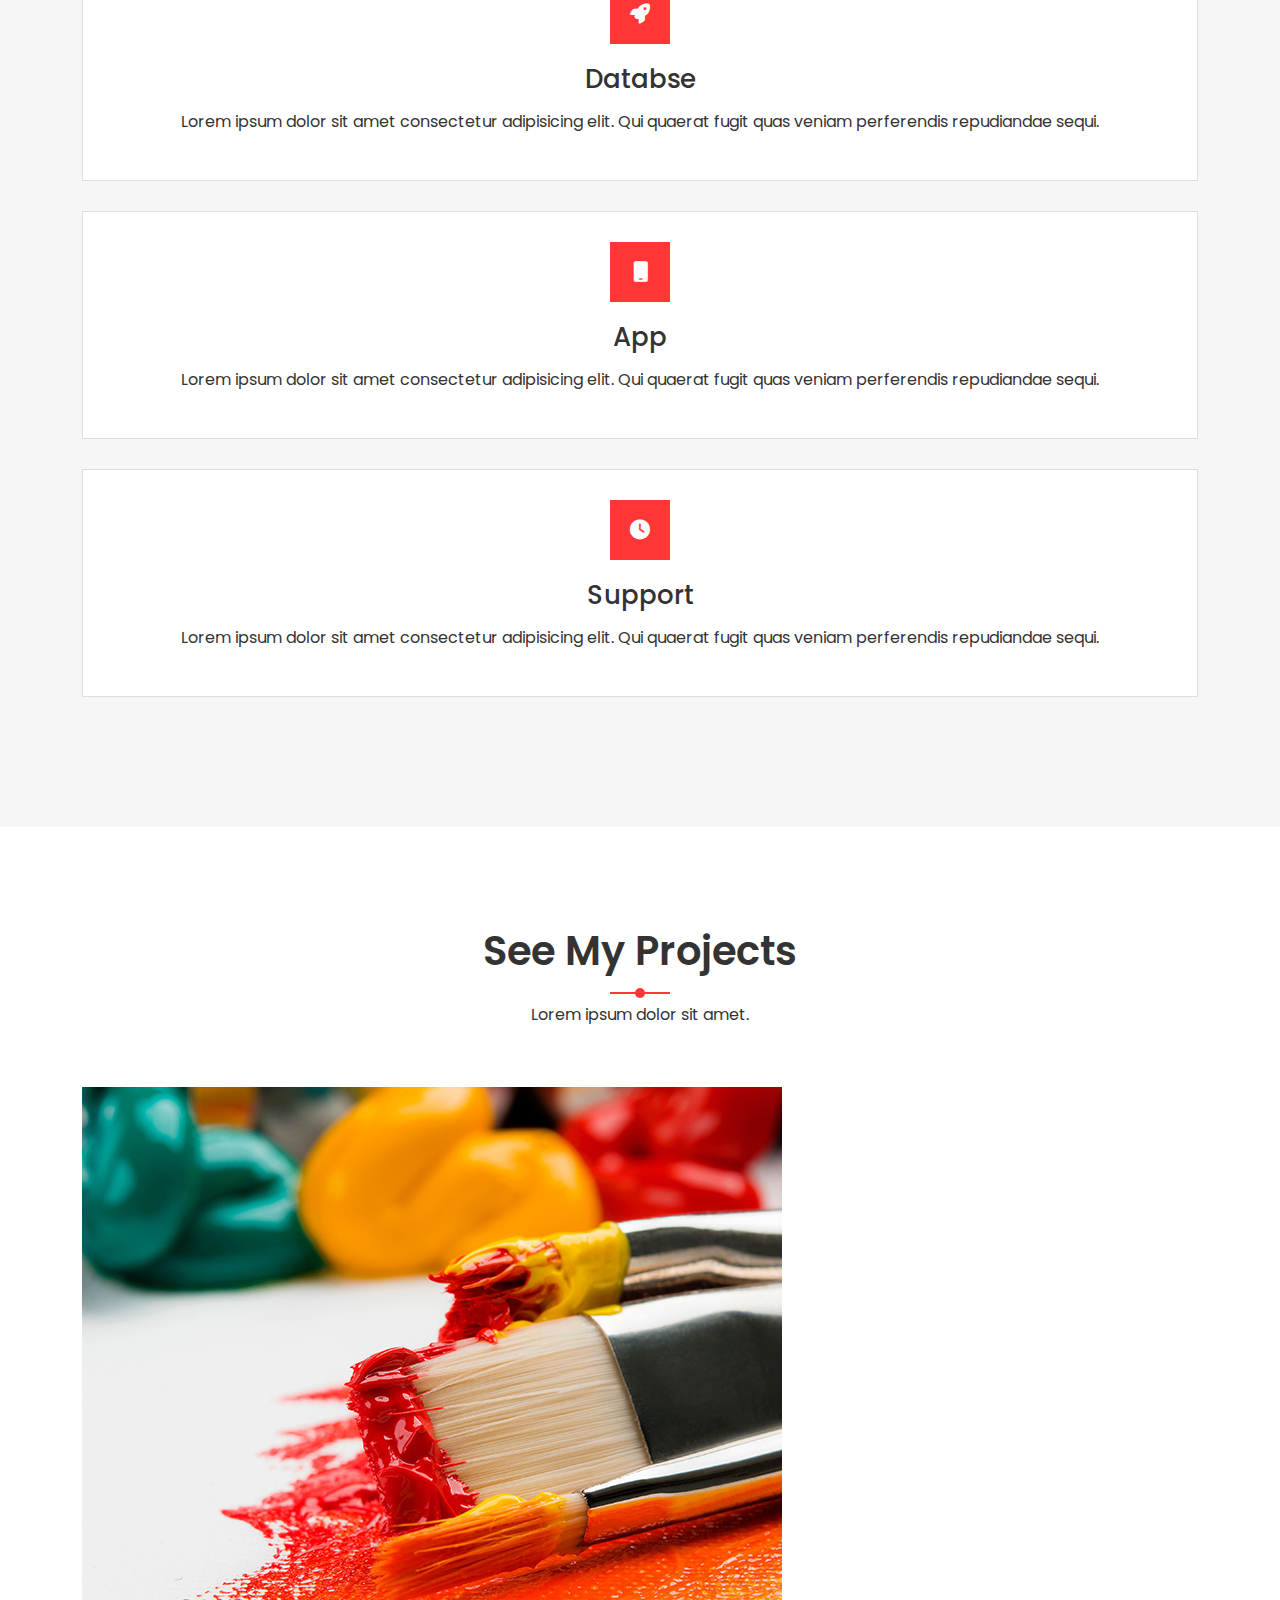
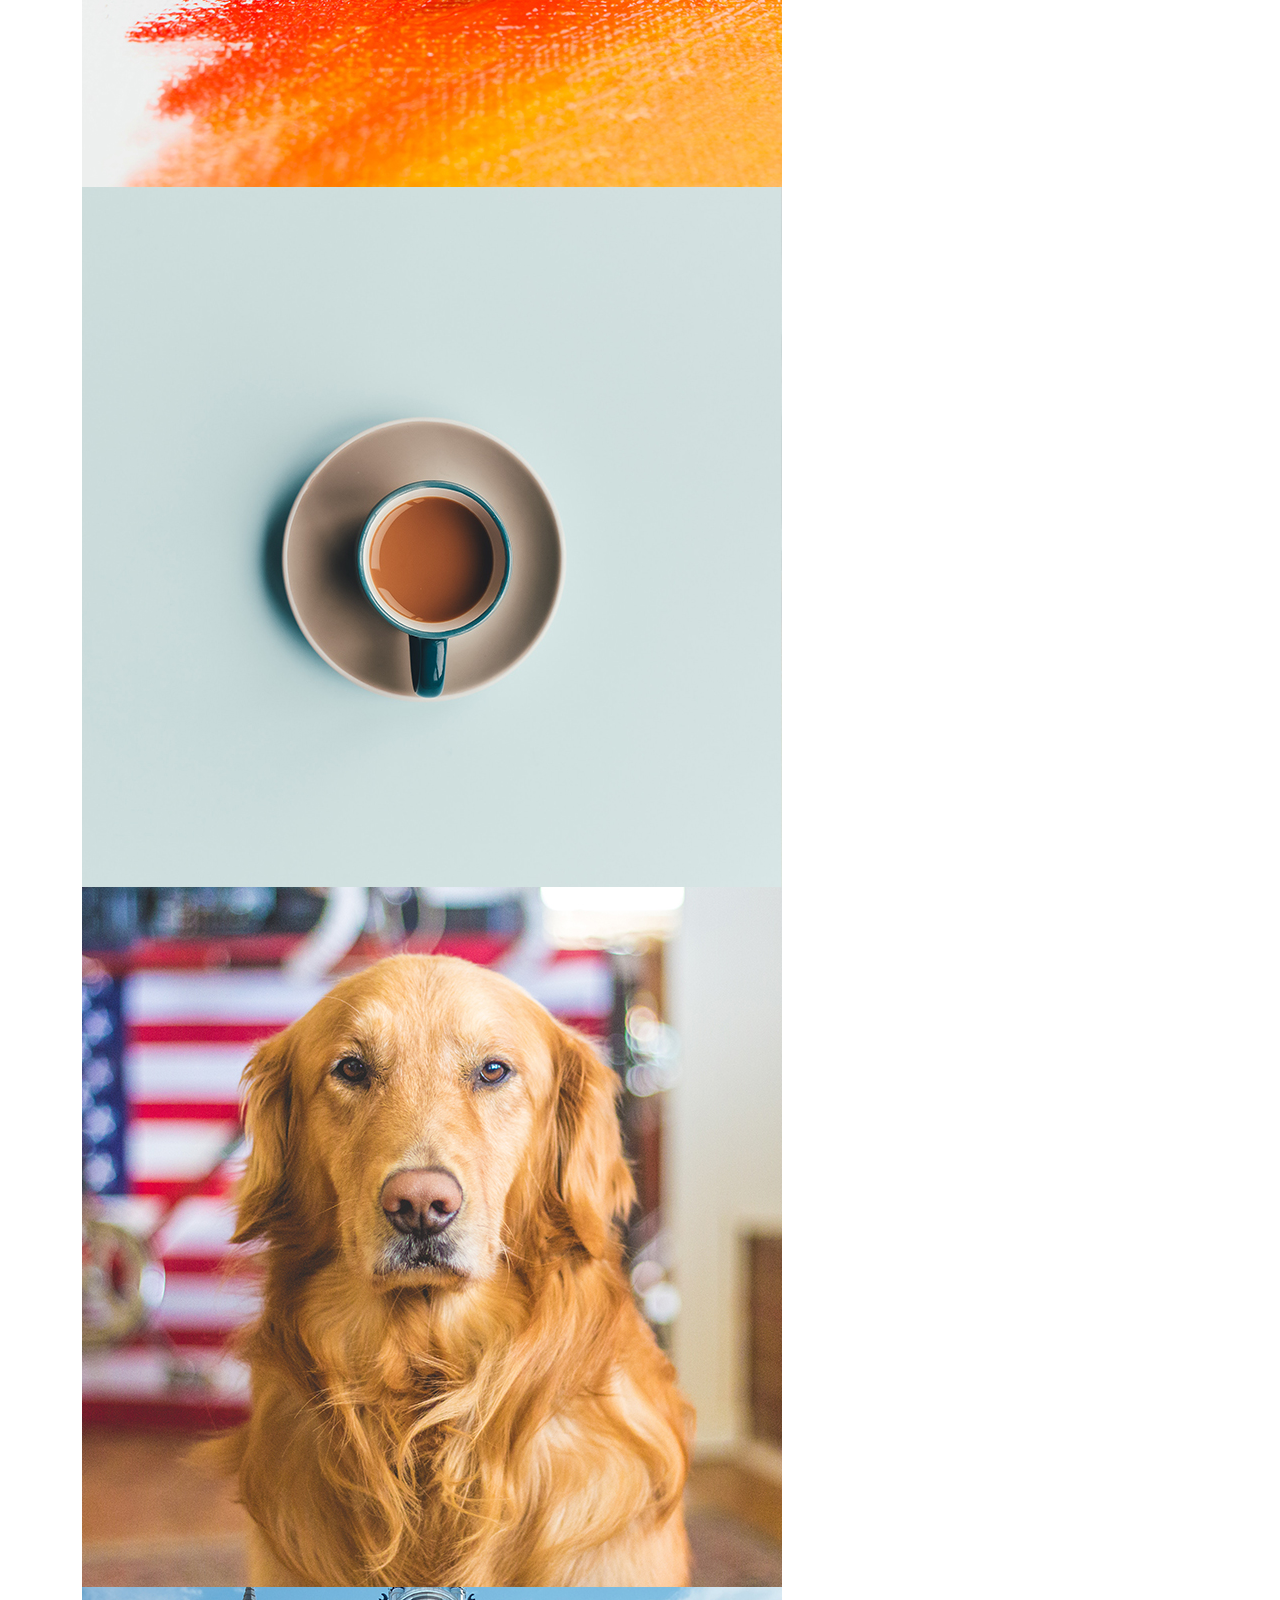
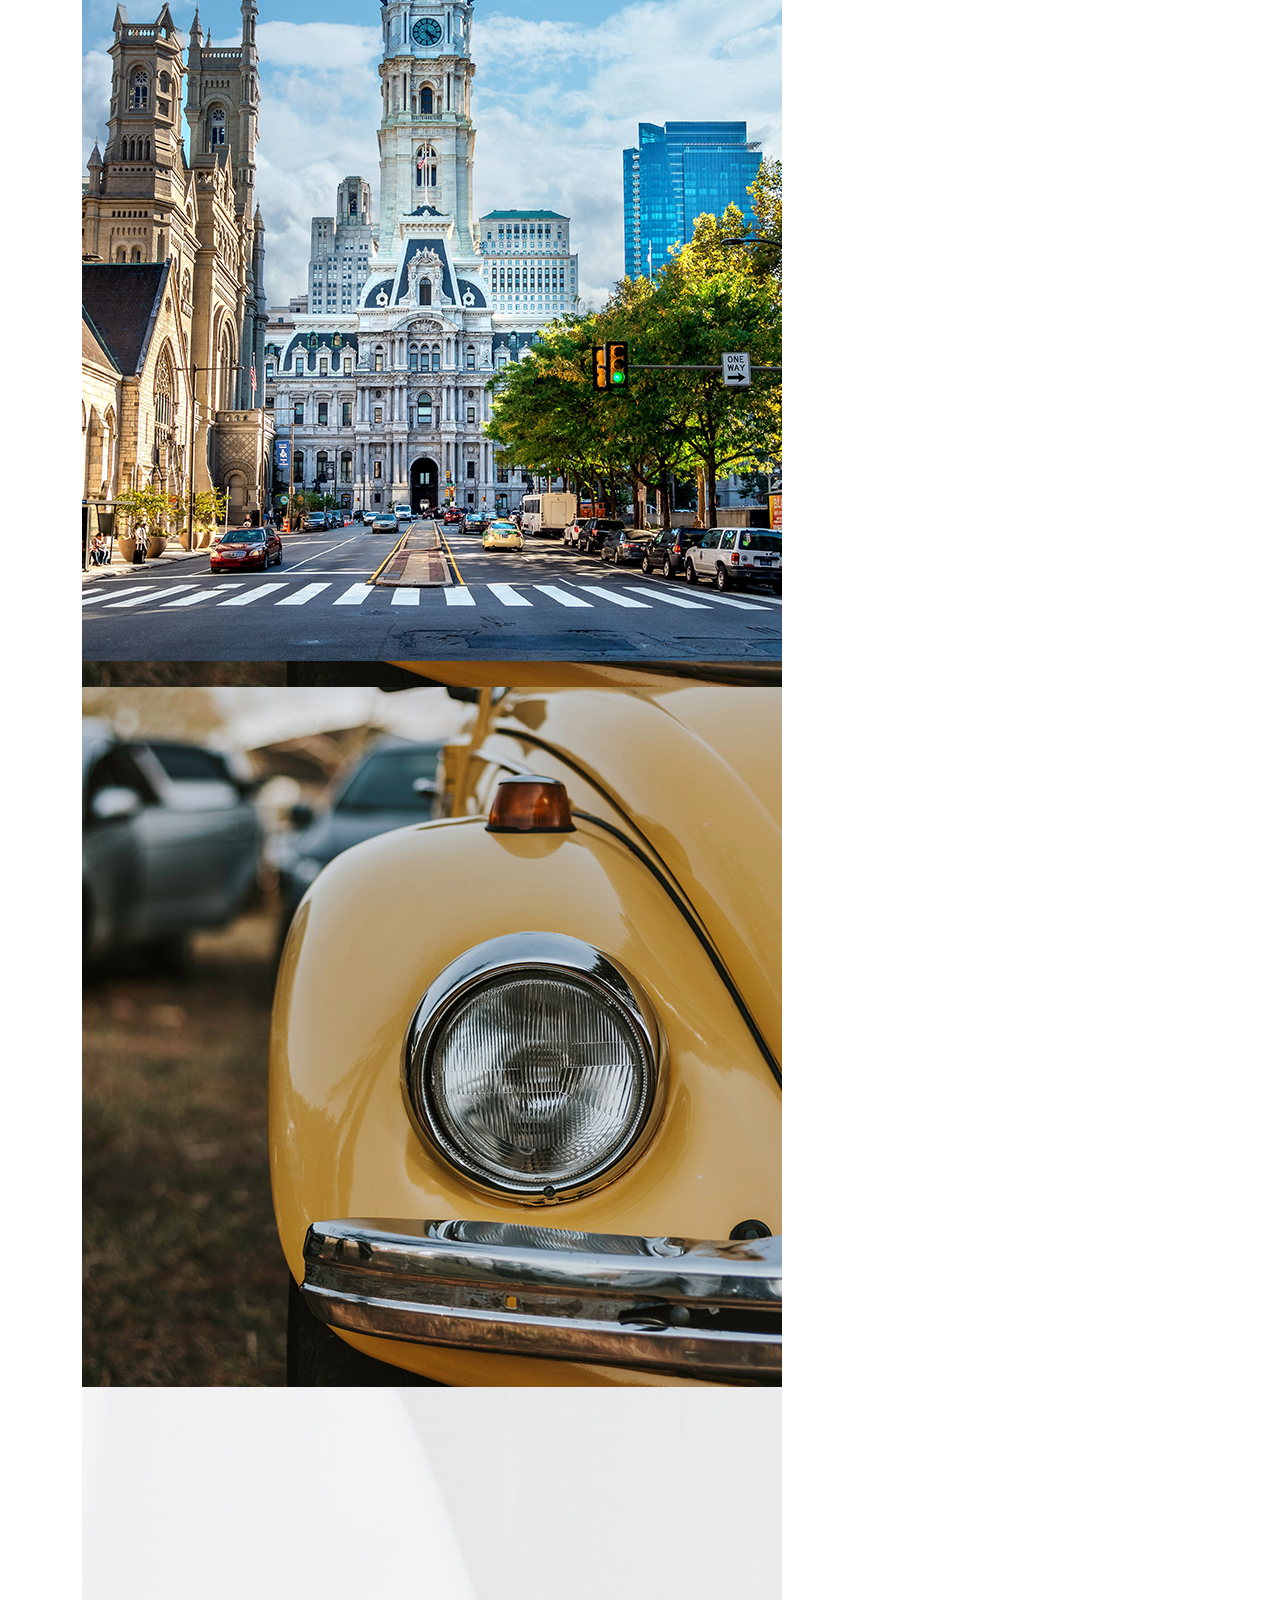
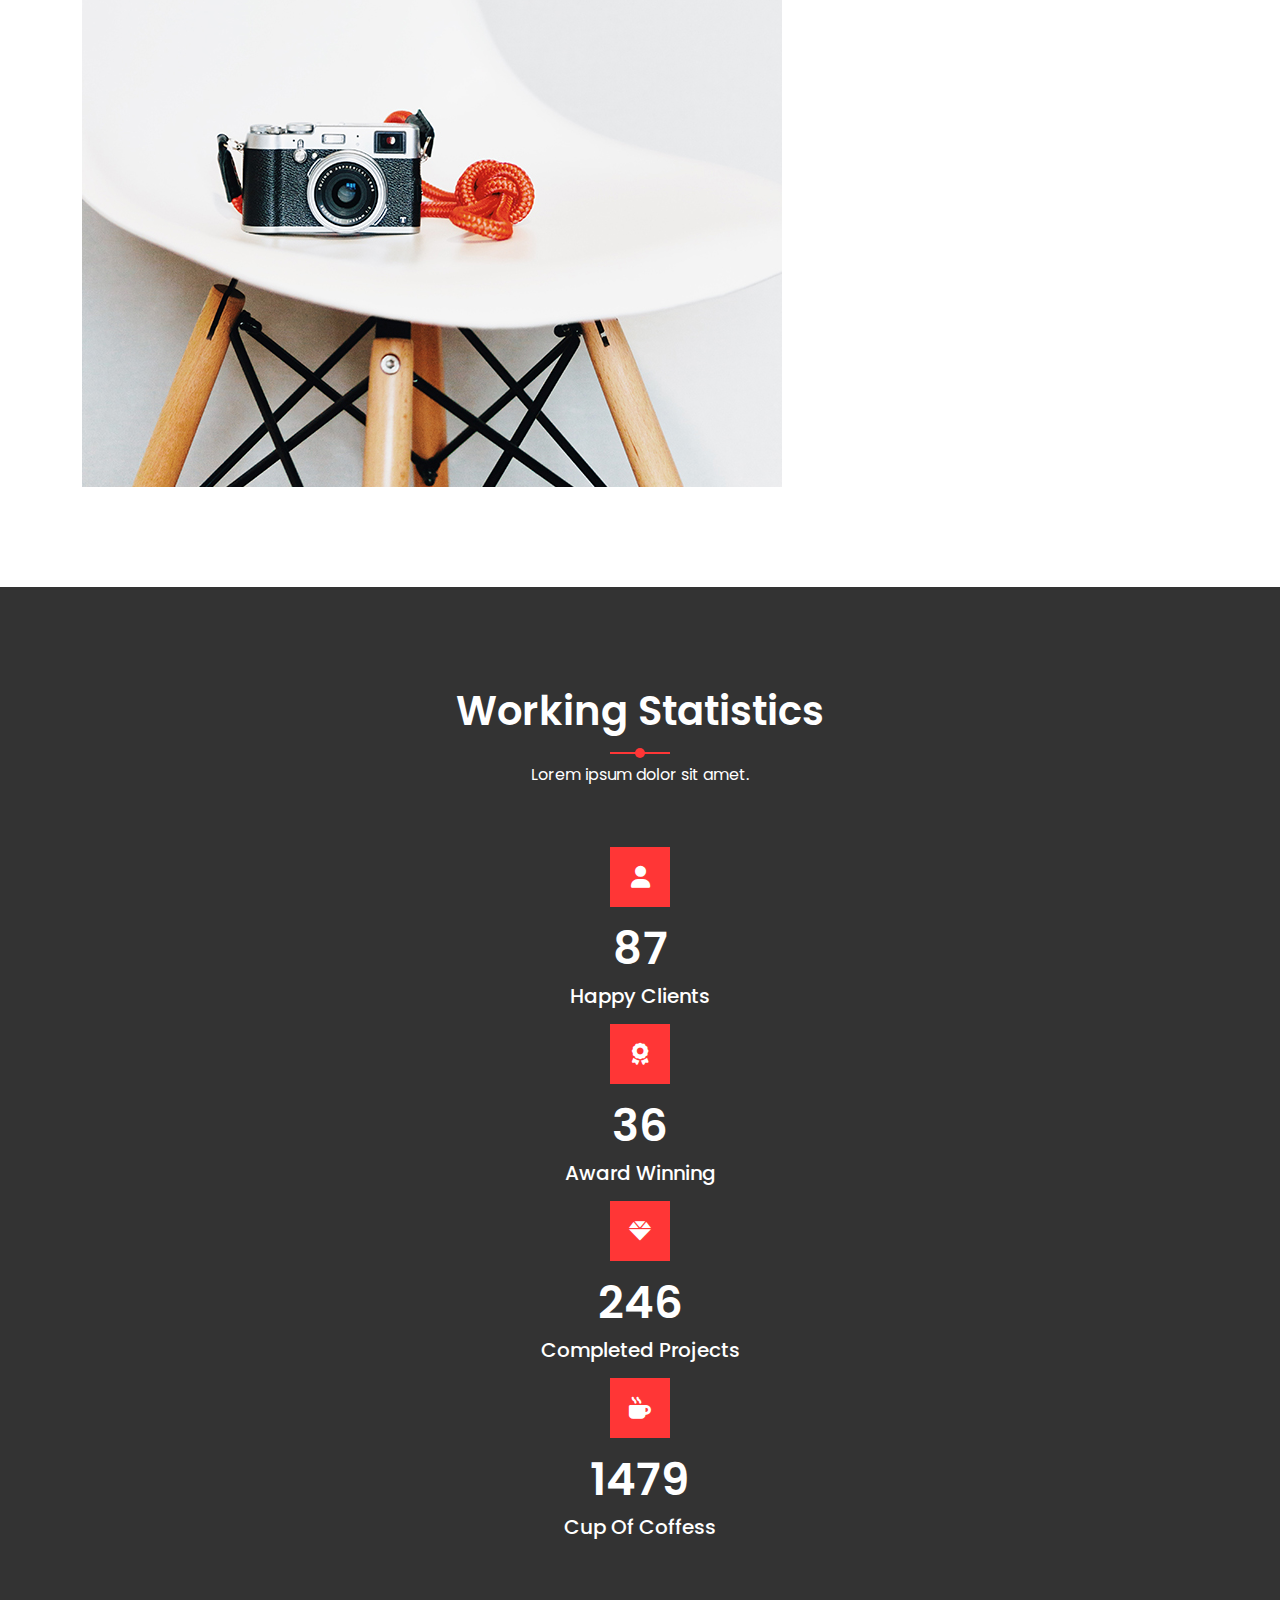
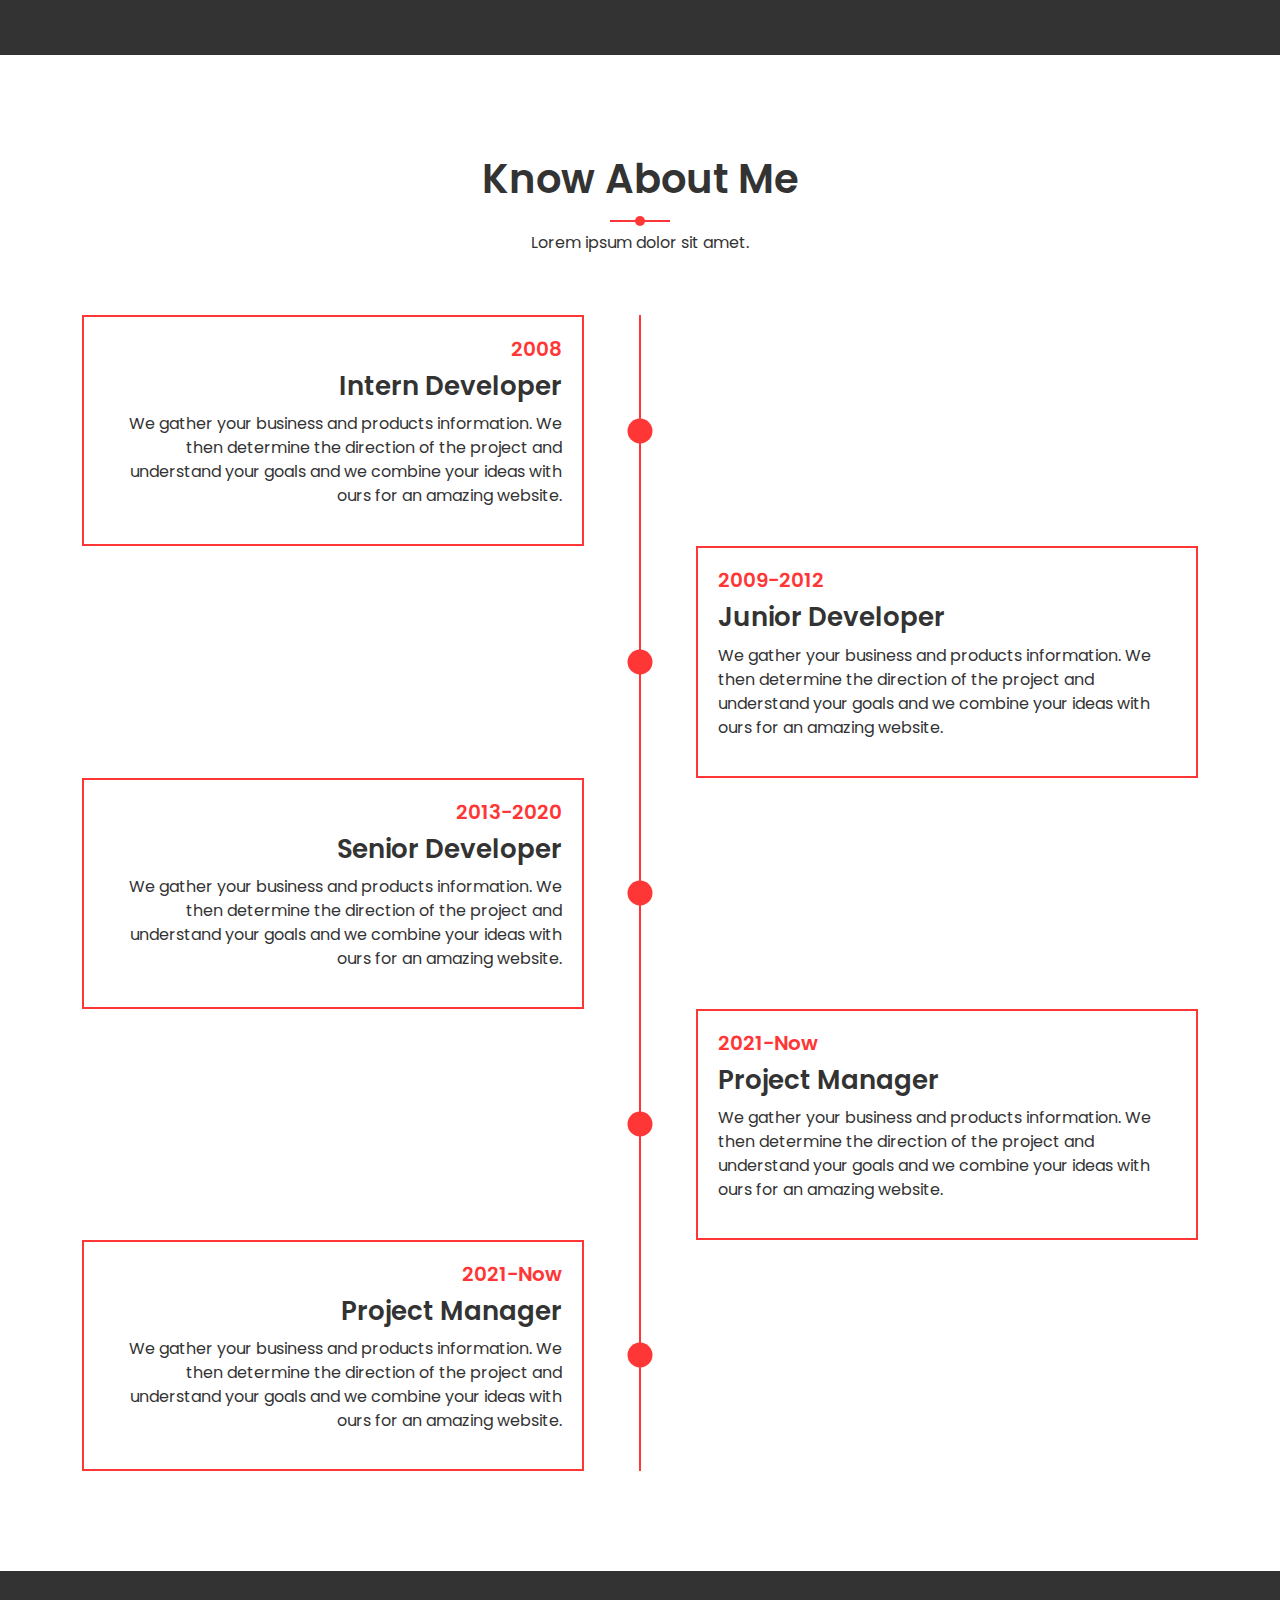
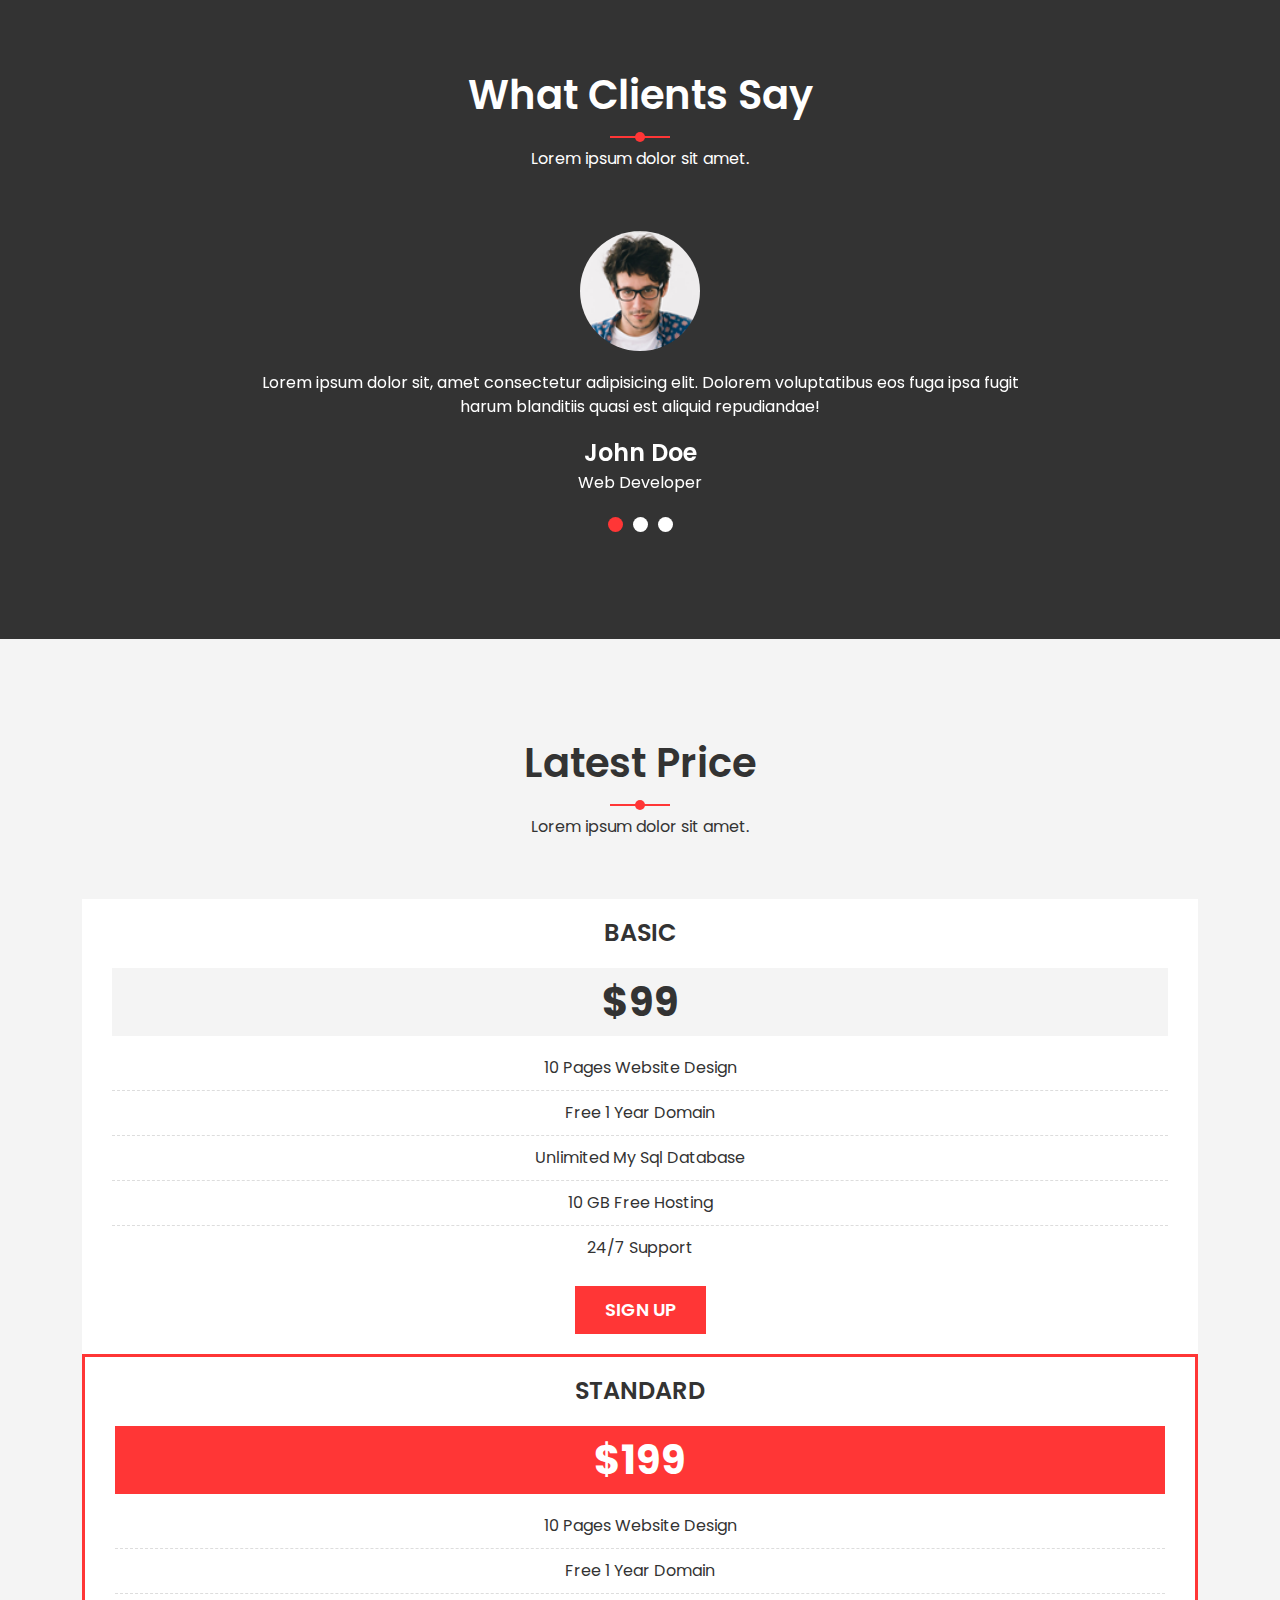
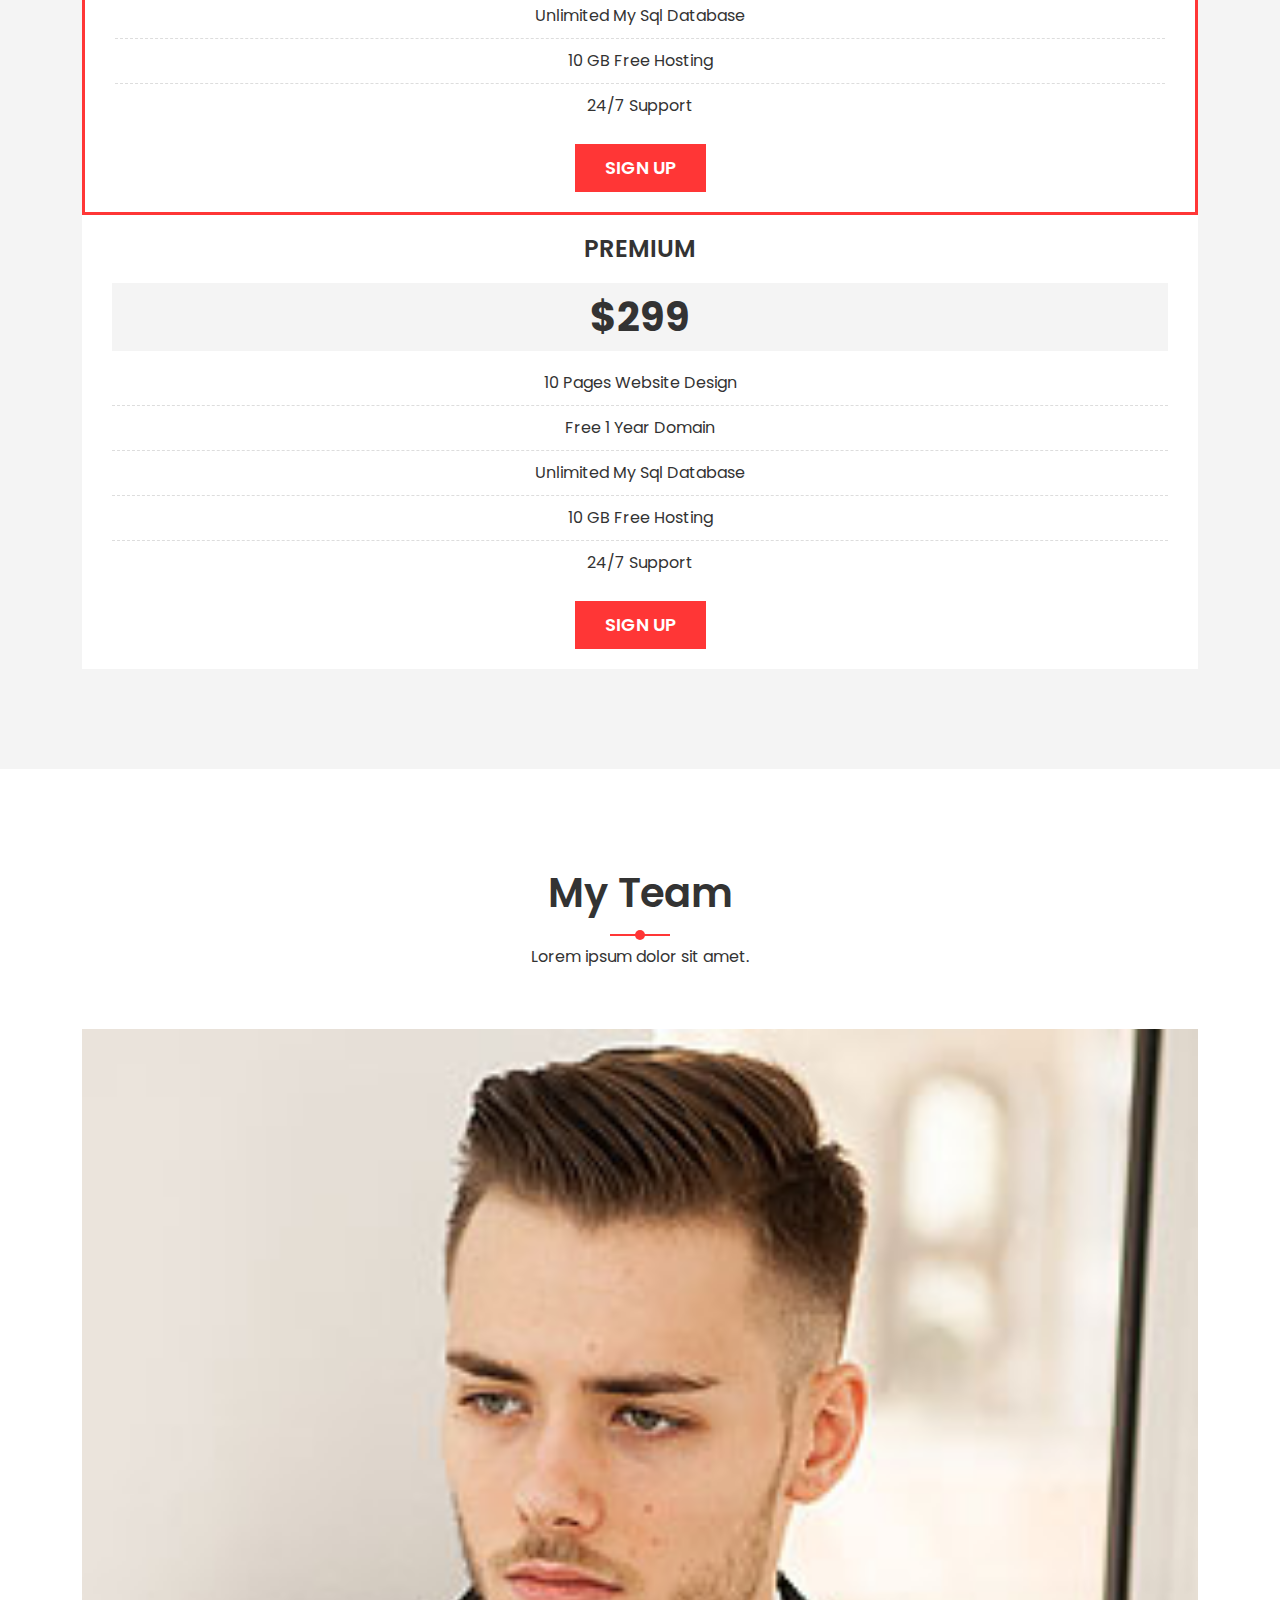
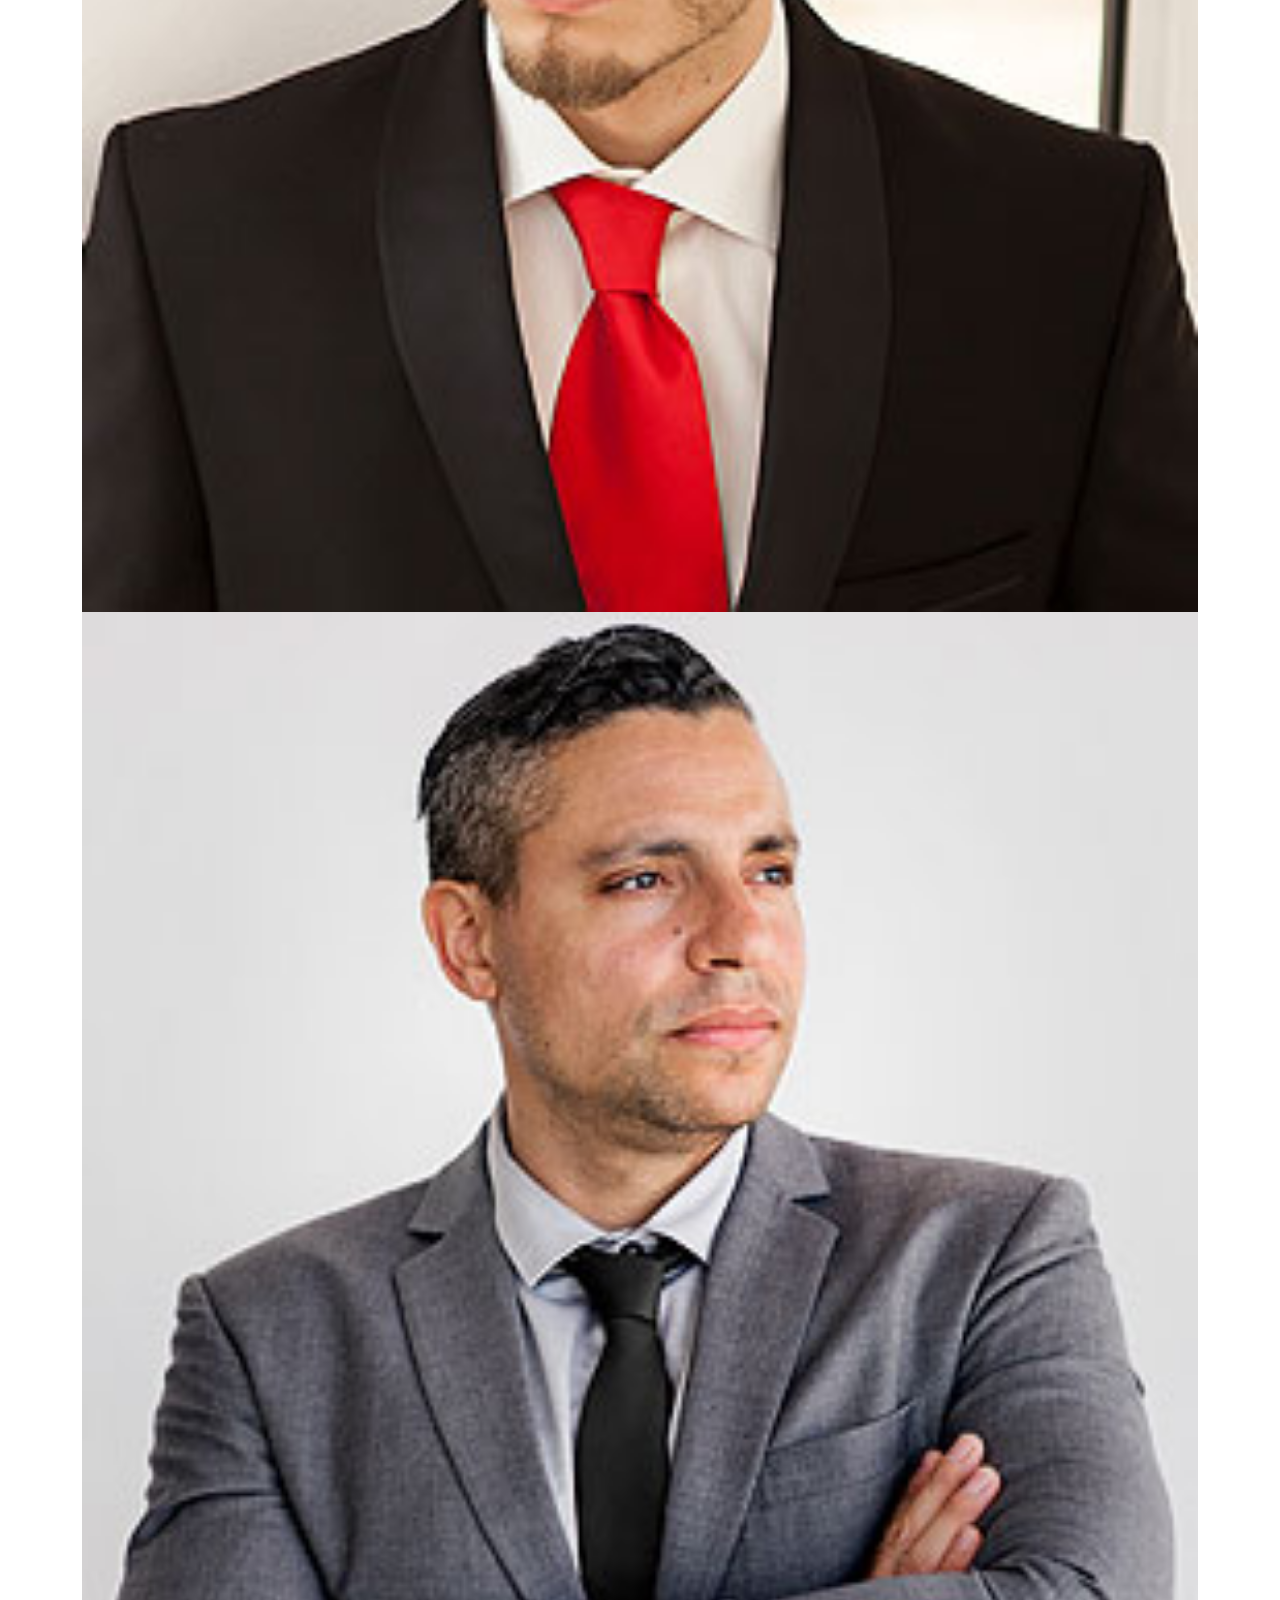
==== commit bdd2c93a: "updates" ====
--- a/index.html
+++ b/index.html
@@ -11,6 +11,8 @@
     <link rel="stylesheet" href="assets/css/font-awsome.min.css">
     <!-- Bootstrap CSS -->
     <link rel="stylesheet" href="assets/css/bootstrap.min.css">
+    <!-- Owl Carousel CSS -->
+    <link rel="stylesheet" href="assets/css/owl.carousel.min.css">
     <!-- Style CSS -->
     <link rel="stylesheet" href="assets/css/style.css">
     <!-- Responsive CSS -->
@@ -308,6 +310,283 @@
     </section>
     <!-- Counter Area End Here -->
 
+    <!-- Timeline Area Start Here -->
+    <section class="timeline-area pt-100 pb-100">
+        <div class="container">
+            <div class="row">
+                <div class="col-xxl-12 text-center">
+                    <div class="section-title">
+                        <h4>know about me</h4>
+                        <p>Lorem ipsum dolor sit amet.</p>
+                    </div>
+                </div>
+            </div>
+            <div class="row">
+                <div class="col-xxl-12">
+                    <ul class="timeline-list">
+                        <li>
+                            <div class="timeline-content">
+                                <span>2008</span>
+                                <h4>Intern Developer</h4>
+                                <p>We gather your business and products information. We then determine the direction of the project and understand your goals and we combine your ideas with ours for an amazing website.</p>
+                            </div>
+                        </li>
+                        <li>
+                            <div class="timeline-content">
+                                <span>2009-2012</span>
+                                <h4>Junior Developer</h4>
+                                <p>We gather your business and products information. We then determine the direction of the project and understand your goals and we combine your ideas with ours for an amazing website.</p>
+                            </div>
+                        </li>
+                        <li>
+                            <div class="timeline-content">
+                                <span>2013-2020</span>
+                                <h4>Senior Developer</h4>
+                                <p>We gather your business and products information. We then determine the direction of the project and understand your goals and we combine your ideas with ours for an amazing website.</p>
+                            </div>
+                        </li>
+                        <li>
+                            <div class="timeline-content">
+                                <span>2021-Now</span>
+                                <h4>Project Manager</h4>
+                                <p>We gather your business and products information. We then determine the direction of the project and understand your goals and we combine your ideas with ours for an amazing website.</p>
+                            </div>
+                        </li>
+                        <li>
+                            <div class="timeline-content">
+                                <span>2021-Now</span>
+                                <h4>Project Manager</h4>
+                                <p>We gather your business and products information. We then determine the direction of the project and understand your goals and we combine your ideas with ours for an amazing website.</p>
+                            </div>
+                        </li>
+                    </ul>
+                </div>
+            </div>
+        </div>
+    </section>
+    <!-- Timeline Area End Here -->
+
+    <!-- Testimonials Area Start Here -->
+    <section class="testimonials-area pt-100 pb-100">
+        <div class="container">
+            <div class="row">
+                <div class="col-xxl-12 text-center">
+                    <div class="section-title">
+                        <h4>what clients say</h4>
+                        <p>Lorem ipsum dolor sit amet.</p>
+                    </div>
+                </div>
+            </div>
+            <div class="row">
+                <div class="col-xxl-12">
+                    <div class="testimonials owl-carousel">
+                        <div class="single-testimonial">
+                            <img src="assets/img/testimonials/01.png" alt="">
+                            <p>Lorem ipsum dolor sit, amet consectetur adipisicing elit. Dolorem voluptatibus eos fuga ipsa fugit harum blanditiis quasi est aliquid repudiandae!</p>
+                            <div class="client-info">
+                                <h4>john doe <span>web developer</span></h4>
+                            </div>
+                        </div>
+                        <div class="single-testimonial">
+                            <img src="assets/img/testimonials/02.png" alt="">
+                            <p>Lorem ipsum dolor sit, amet consectetur adipisicing elit. Dolorem voluptatibus eos fuga ipsa fugit harum blanditiis quasi est aliquid repudiandae!</p>
+                            <div class="client-info">
+                                <h4>john doe <span>web developer</span></h4>
+                            </div>
+                        </div>
+                        <div class="single-testimonial">
+                            <img src="assets/img/testimonials/03.png" alt="">
+                            <p>Lorem ipsum dolor sit, amet consectetur adipisicing elit. Dolorem voluptatibus eos fuga ipsa fugit harum blanditiis quasi est aliquid repudiandae!</p>
+                            <div class="client-info">
+                                <h4>john doe <span>web developer</span></h4>
+                            </div>
+                        </div>
+                    </div>
+                </div>
+            </div>
+        </div>
+    </section>
+    <!-- Testimonials Area End Here -->
+
+    <!-- Price Area Start Here -->
+    <section class="price-area pt-100 pb-100">
+        <div class="container">
+            <div class="row">
+                <div class="col-xxl-12 text-center">
+                    <div class="section-title">
+                        <h4>latest price</h4>
+                        <p>Lorem ipsum dolor sit amet.</p>
+                    </div>
+                </div>
+            </div>
+            <div class="row">
+                <div class="col-xxl-4">
+                    <div class="single-price">
+                        <h5>basic</h5>
+                        <h2>$99</h2>
+                        <ul>
+                            <li>10 Pages Website Design</li>
+                            <li>Free 1 Year Domain</li>
+                            <li>Unlimited My Sql Database</li>
+                            <li>10 GB Free Hosting</li>
+                            <li>24/7 support</li>
+                        </ul>
+                        <a href="" class="btn-box">sign up</a>
+                    </div>
+                </div>
+                <div class="col-xxl-4">
+                    <div class="single-price active">
+                        <h5>standard</h5>
+                        <h2>$199</h2>
+                        <ul>
+                            <li>10 Pages Website Design</li>
+                            <li>Free 1 Year Domain</li>
+                            <li>Unlimited My Sql Database</li>
+                            <li>10 GB Free Hosting</li>
+                            <li>24/7 support</li>
+                        </ul>
+                        <a href="" class="btn-box">sign up</a>
+                    </div>
+                </div>
+                <div class="col-xxl-4">
+                    <div class="single-price">
+                        <h5>premium</h5>
+                        <h2>$299</h2>
+                        <ul>
+                            <li>10 Pages Website Design</li>
+                            <li>Free 1 Year Domain</li>
+                            <li>Unlimited My Sql Database</li>
+                            <li>10 GB Free Hosting</li>
+                            <li>24/7 support</li>
+                        </ul>
+                        <a href="" class="btn-box">sign up</a>
+                    </div>
+                </div>
+            </div>
+        </div>
+    </section>
+    <!-- Price Area End Here -->
+
+    <!-- Team Area Start Here -->
+    <section class="team-area pt-100 pb-100">
+        <div class="container">
+            <div class="row">
+                <div class="col-xxl-12 text-center">
+                    <div class="section-title">
+                        <h4>my team</h4>
+                        <p>Lorem ipsum dolor sit amet.</p>
+                    </div>
+                </div>
+            </div>
+            <div class="row">
+                <div class="col-xxl-4">
+                    <div class="single-team">
+                        <img class="img-fluid" src="assets/img/team/team1.jpg" alt="">
+                        <div class="team-content">
+                            <h4>john doe <span>web developer</span></h4>
+                            <a href=""><i class="fa-brands fa-facebook-f"></i></a>
+                            <a href=""><i class="fa-brands fa-twitter"></i></a>
+                            <a href=""><i class="fa-brands fa-linkedin-in"></i></a>
+                            <a href=""><i class="fa-brands fa-instagram"></i></a>
+                        </div>
+                    </div>
+                </div>
+                <div class="col-xxl-4">
+                    <div class="single-team">
+                        <img class="img-fluid" src="assets/img/team/team2.jpg" alt="">
+                        <div class="team-content">
+                            <h4>john doe <span>web developer</span></h4>
+                            <a href=""><i class="fa-brands fa-facebook-f"></i></a>
+                            <a href=""><i class="fa-brands fa-twitter"></i></a>
+                            <a href=""><i class="fa-brands fa-linkedin-in"></i></a>
+                            <a href=""><i class="fa-brands fa-instagram"></i></a>
+                        </div>
+                    </div>
+                </div>
+                <div class="col-xxl-4">
+                    <div class="single-team">
+                        <img class="img-fluid" src="assets/img/team/team3.jpg" alt="">
+                        <div class="team-content">
+                            <h4>john doe <span>web developer</span></h4>
+                            <a href=""><i class="fa-brands fa-facebook-f"></i></a>
+                            <a href=""><i class="fa-brands fa-twitter"></i></a>
+                            <a href=""><i class="fa-brands fa-linkedin-in"></i></a>
+                            <a href=""><i class="fa-brands fa-instagram"></i></a>
+                        </div>
+                    </div>
+                </div>
+            </div>
+        </div>
+    </section>
+    <!-- Team Area End Here -->
+
+    <!-- Blog Area Start Here -->
+    <section class="blog-area pt-100 pb-100">
+        <div class="container">
+            <div class="row">
+                <div class="col-xxl-12 text-center">
+                    <div class="section-title">
+                        <h4>latest articles</h4>
+                        <p>Lorem ipsum dolor sit amet.</p>
+                    </div>
+                </div>
+            </div>
+            <div class="row">
+                <div class="col-xxl-4">
+                    <div class="single-blog">
+                        <div class="blog-img" style="background-image: url('assets/img/blog/blog1.jpg');"></div>
+                        <div class="blog-meta">
+                            <a href=""><i class="fa-solid fa-user"></i> admin</a>
+                            <a href=""><i class="fa-solid fa-user"></i> 5 comments</a>
+                        </div>
+                        <h4><a href="">blog title here</a></h4>
+                        <p>Lorem ipsum dolor sit amet, consectetur adipisicing elit. Voluptatibus dolorum, repellendus fuga dolor labore harum illum distinctio! Molestiae, voluptate odit.</p>
+                        <a href="" class="btn-box">read more</a>
+                    </div>
+                </div>
+                <div class="col-xxl-4">
+                    <div class="single-blog">
+                        <div class="blog-img" style="background-image: url('assets/img/blog/blog2.jpg');"></div>
+                        <div class="blog-meta">
+                            <a href=""><i class="fa-solid fa-user"></i> admin</a>
+                            <a href=""><i class="fa-solid fa-user"></i> 5 comments</a>
+                        </div>
+                        <h4><a href="">blog title here</a></h4>
+                        <p>Lorem ipsum dolor sit amet, consectetur adipisicing elit. Voluptatibus dolorum, repellendus fuga dolor labore harum illum distinctio! Molestiae, voluptate odit.</p>
+                        <a href="" class="btn-box">read more</a>
+                    </div>
+                </div>
+                <div class="col-xxl-4">
+                    <div class="single-blog">
+                        <div class="blog-img" style="background-image: url('assets/img/blog/blog3.jpg');"></div>
+                        <div class="blog-meta">
+                            <a href=""><i class="fa-solid fa-user"></i> admin</a>
+                            <a href=""><i class="fa-solid fa-user"></i> 5 comments</a>
+                        </div>
+                        <h4><a href="">blog title here</a></h4>
+                        <p>Lorem ipsum dolor sit amet, consectetur adipisicing elit. Voluptatibus dolorum, repellendus fuga dolor labore harum illum distinctio! Molestiae, voluptate odit.</p>
+                        <a href="" class="btn-box">read more</a>
+                    </div>
+                </div>
+            </div>
+        </div>
+    </section>
+    <!-- Blog Area End Here -->
+
+    <!-- CTA Area Start Here -->
+    <section class="cta-area" style="background-image: url('assets/img/hire-me.jpg');">
+        <div class="container">
+            <div class="row">
+                <div class="col-xxl-8 mx-auto text-center">
+                    <h2>I Am Available For Freelancer.</h2>
+                    <p>Lorem ipsum dolor sit amet consectetur adipisicing elit. Qui quaerat fugit quas veniam perferendis repudiandae sequi, dolore quisquam illum? Eos autem natus et veniam perspiciatis. </p>
+                    <a href="" class="btn-box">hire me</a>
+                </div>
+            </div>
+        </div>
+    </section>
+    <!-- CTA Area End Here -->
+
     <!-- Jquery JS -->
     <script src="assets/js/jquery.min.js"></script>
     <!-- Popper JS -->
@@ -320,6 +599,8 @@
     <script src="assets/js/waypoint.min.js"></script>
     <!-- Counterup JS -->
     <script src="assets/js/counterup.min.js"></script>
+    <!-- Owl Carousel JS -->
+    <script src="assets/js/owl.carousel.min.js"></script>
     <!-- Main JS -->
     <script src="assets/js/main.js"></script>
 </body>
--- a/assets/css/style.css
+++ b/assets/css/style.css
@@ -332,4 +332,272 @@
   text-transform: capitalize;
   font-size: 20px;
   font-weight: 500;
+}
+
+/* Timeline CSS */
+
+
+.timeline-list {
+  position: relative;
+  margin: 0;
+  padding: 0;
+  list-style: none;
+}
+.timeline-list:after {
+  content: "";
+  position: absolute;
+  width: 2px;
+  height: 100%;
+  background-color: #ff3636;
+  left: 50%;
+  top: 0;
+  transform: translateX(-50%);
+}
+.timeline-list li .timeline-content {
+  width: 45%;
+  border: 2px solid #ff3636;
+  text-align: right;
+  padding: 20px;
+}
+.timeline-list li .timeline-content span {
+  display: block;
+  color: #ff3636;
+  font-weight: 600;
+  font-size: 20px;
+}
+.timeline-list li .timeline-content h4 {
+  text-transform: capitalize;
+  font-size: 26px;
+  font-weight: 600;
+  margin: 10px 0;
+}
+.timeline-list li {
+  clear: both;
+  display: table;
+  position: relative;
+}
+.timeline-list li:nth-child(even) .timeline-content {
+  float: right;
+  text-align: left;
+}
+.timeline-list li:after {
+  content: "";
+  position: absolute;
+  width: 25px;
+  height: 25px;
+  background-color: #ff3636;
+  border-radius: 50%;
+  left: 50%;
+  top: 50%;
+  transform: translate(-50%, -50%);
+}
+
+/* Testimonials CSS */
+
+
+.testimonials-area {
+  background-color: #333;
+  color: #fff;
+}
+.single-testimonial {
+  text-align: center;
+}
+.single-testimonial img {
+	border-radius: 50%;
+	width: 120px !important;
+	margin: 0 auto;
+}
+.single-testimonial p {
+  margin-top: 20px;
+  max-width: 800px;
+  margin: 20px auto;
+}
+.client-info h4 {
+  text-transform: capitalize;
+  font-weight: 600;
+}
+.client-info h4 span {
+  display: block;
+  font-size: 16px;
+  font-weight: 400;
+  margin-top: 5px;
+}
+
+.testimonials .owl-dots button {
+  width: 15px;
+  height: 15px;
+  background-color: #fff !important;
+  display: inline-block;
+  margin: 0 5px;
+  border-radius: 50%;
+}
+.testimonials .owl-dots {
+  text-align: center;
+  margin-top: 15px;
+}
+.testimonials .owl-dots button.active {
+  background-color: #ff3636 !important;
+}
+
+/* Price CSS */
+
+
+.price-area {
+  background-color: #f4f4f4;
+}
+.single-price {
+  text-align: center;
+  background-color: #fff;
+  padding: 20px 30px;
+}
+.single-price h5 {
+  text-transform: uppercase;
+  font-size: 24px;
+  font-weight: 600;
+}
+.single-price h2 {
+  margin: 20px 0;
+  background-color: #f4f4f4;
+  padding: 10px;
+  font-size: 40px;
+  font-weight: 700;
+}
+.single-price ul {
+  list-style: none;
+  padding: 0;
+}
+.single-price ul li {
+  border-bottom: 1px dashed #ddd;
+  padding-bottom: 10px;
+  margin-bottom: 10px;
+  text-transform: capitalize;
+}
+.single-price ul li:last-child {
+  border-bottom: 0;
+}
+.single-price.active {
+  border: 3px solid #ff3636;
+}
+.single-price.active h2 {
+  background-color: #ff3636;
+  color: #fff;
+}
+
+/* Team CSS */
+
+
+.single-team img {
+  width: 100%;
+}
+.single-team {
+  position: relative;
+  overflow: hidden;
+}
+.team-content {
+  text-align: center;
+  background-color: #333;
+  color: #fff;
+  padding: 20px 0;
+  position: absolute;
+  left: 0;
+  bottom: -130px;
+  width: 100%;
+  transition: .3s;
+}
+.team-content h4 {
+  text-transform: capitalize;
+  font-size: 26px;
+  font-weight: 600;
+}
+.team-content h4 span {
+  display: block;
+  font-size: 16px;
+  font-weight: 400;
+  margin-top: 5px;
+}
+.team-content a {
+  color: #fff;
+  margin: 0 5px;
+  transition: .3s;
+}
+.team-content a:hover {
+  color: #ff3636;
+}
+.single-team:hover .team-content {
+  bottom: 0;
+}
+
+/* Blog CSS */
+
+.blog-area {
+  background-color: #f4f4f4;
+}
+.single-blog {
+  background-color: #fff;
+  padding: 20px;
+  border: 1px solid #ddd;
+}
+.blog-img {
+  width: 100%;
+  height: 300px;
+  background-size: cover;
+  background-position: center;
+}
+.blog-meta {
+  text-align: center;
+  background-color: #fff;
+  padding: 10px 0;
+  margin: -25px 25px 0;
+  border: 1px solid #ddd;
+}
+.blog-meta a {
+  text-decoration: none;
+  color: #333;
+  margin: 0 5px;
+  transition: .3s;
+}
+.blog-meta a:hover {
+  color: #ff3636;
+}
+.single-blog h4 a {
+  text-transform: capitalize;
+  text-decoration: navajowhite;
+  color: #333;
+  margin: 15px 0;
+  display: block;
+  transition: .3s;
+}
+.single-blog h4 a:hover {
+  color: #ff3636;
+}
+
+/* CTA CSS */
+
+
+.cta-area {
+  background-size: cover;
+  background-position: center;
+  padding: 80px 0;
+  position: relative;
+  z-index: 2;
+  color: #fff;
+}
+.cta-area:before {
+  position: absolute;
+  content: "";
+  background-color: #333;
+  opacity: .8;
+  z-index: -1;
+  width: 100%;
+  height: 100%;
+  left: 0;
+  top: 0;
+}
+.cta-area h2 {
+  text-transform: uppercase;
+  font-weight: 700;
+  font-size: 40px;
+}
+.cta-area p {
+  margin: 20px 0;
 }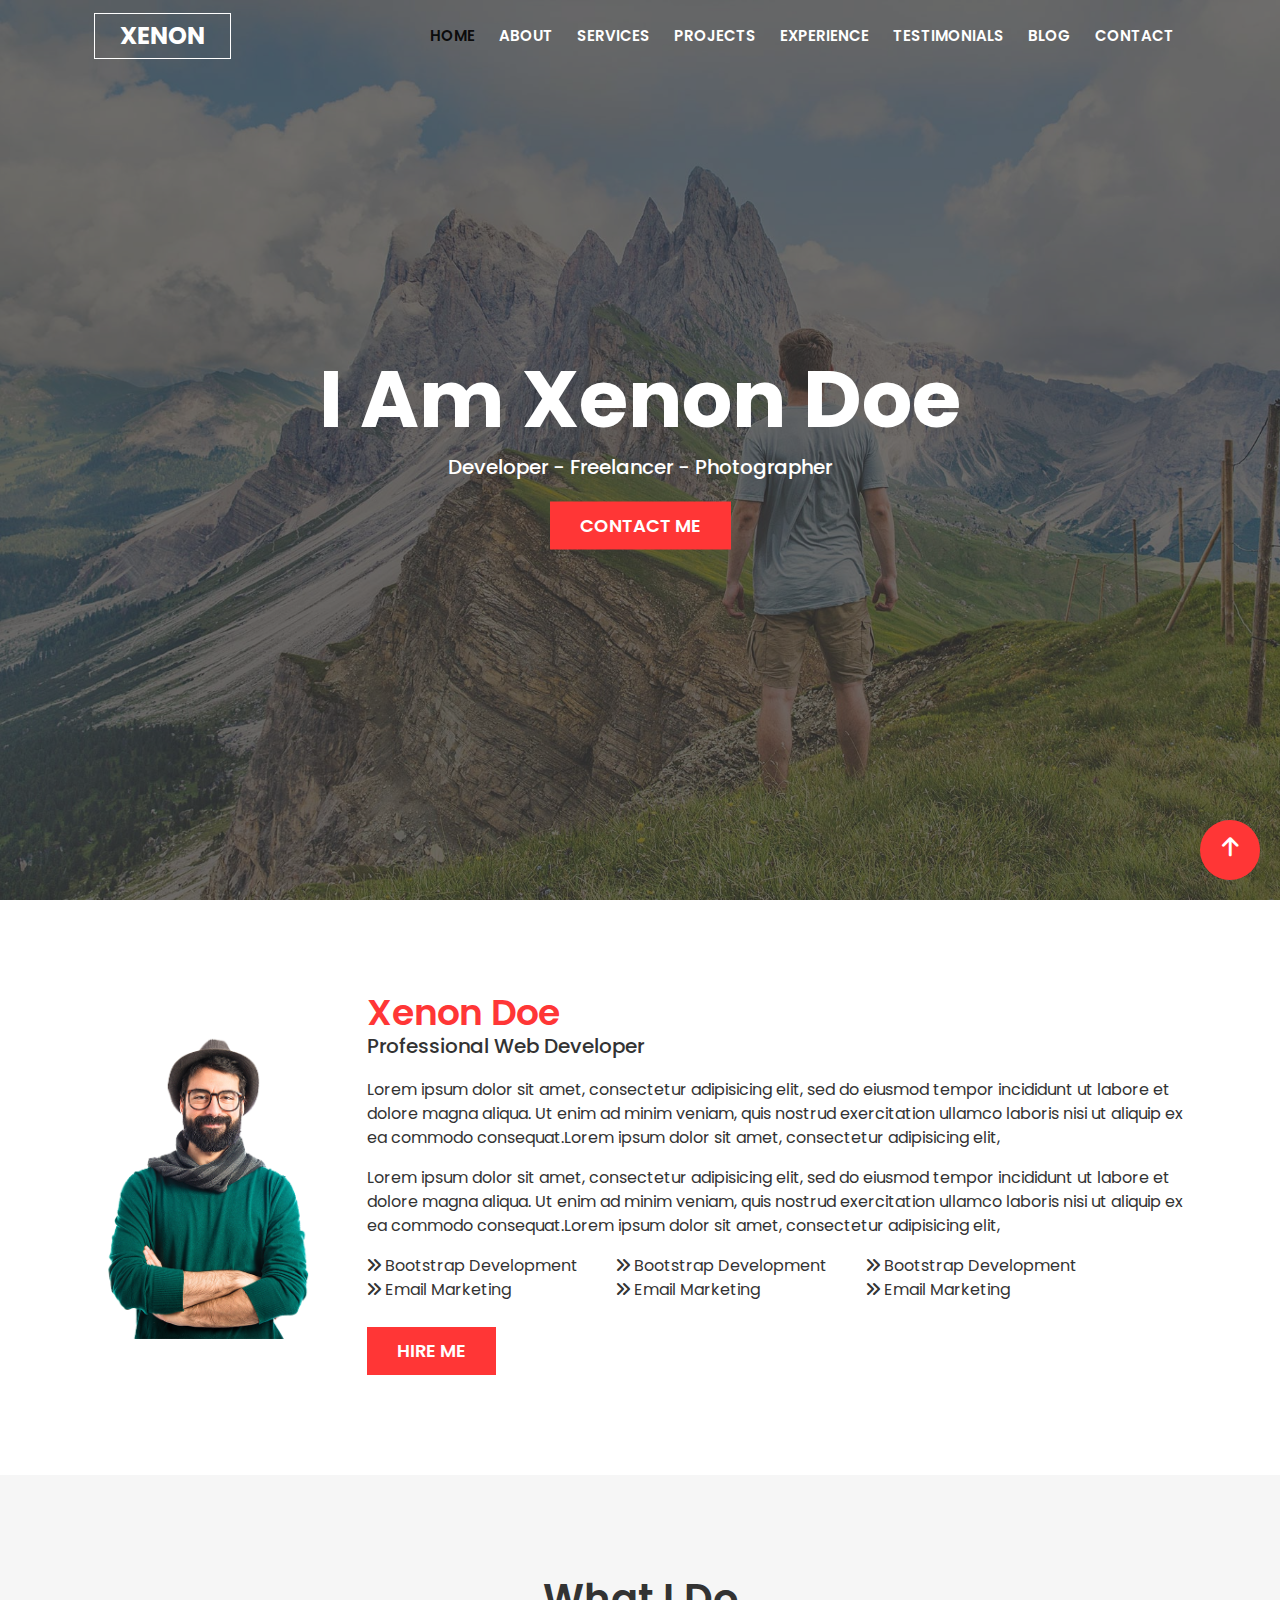
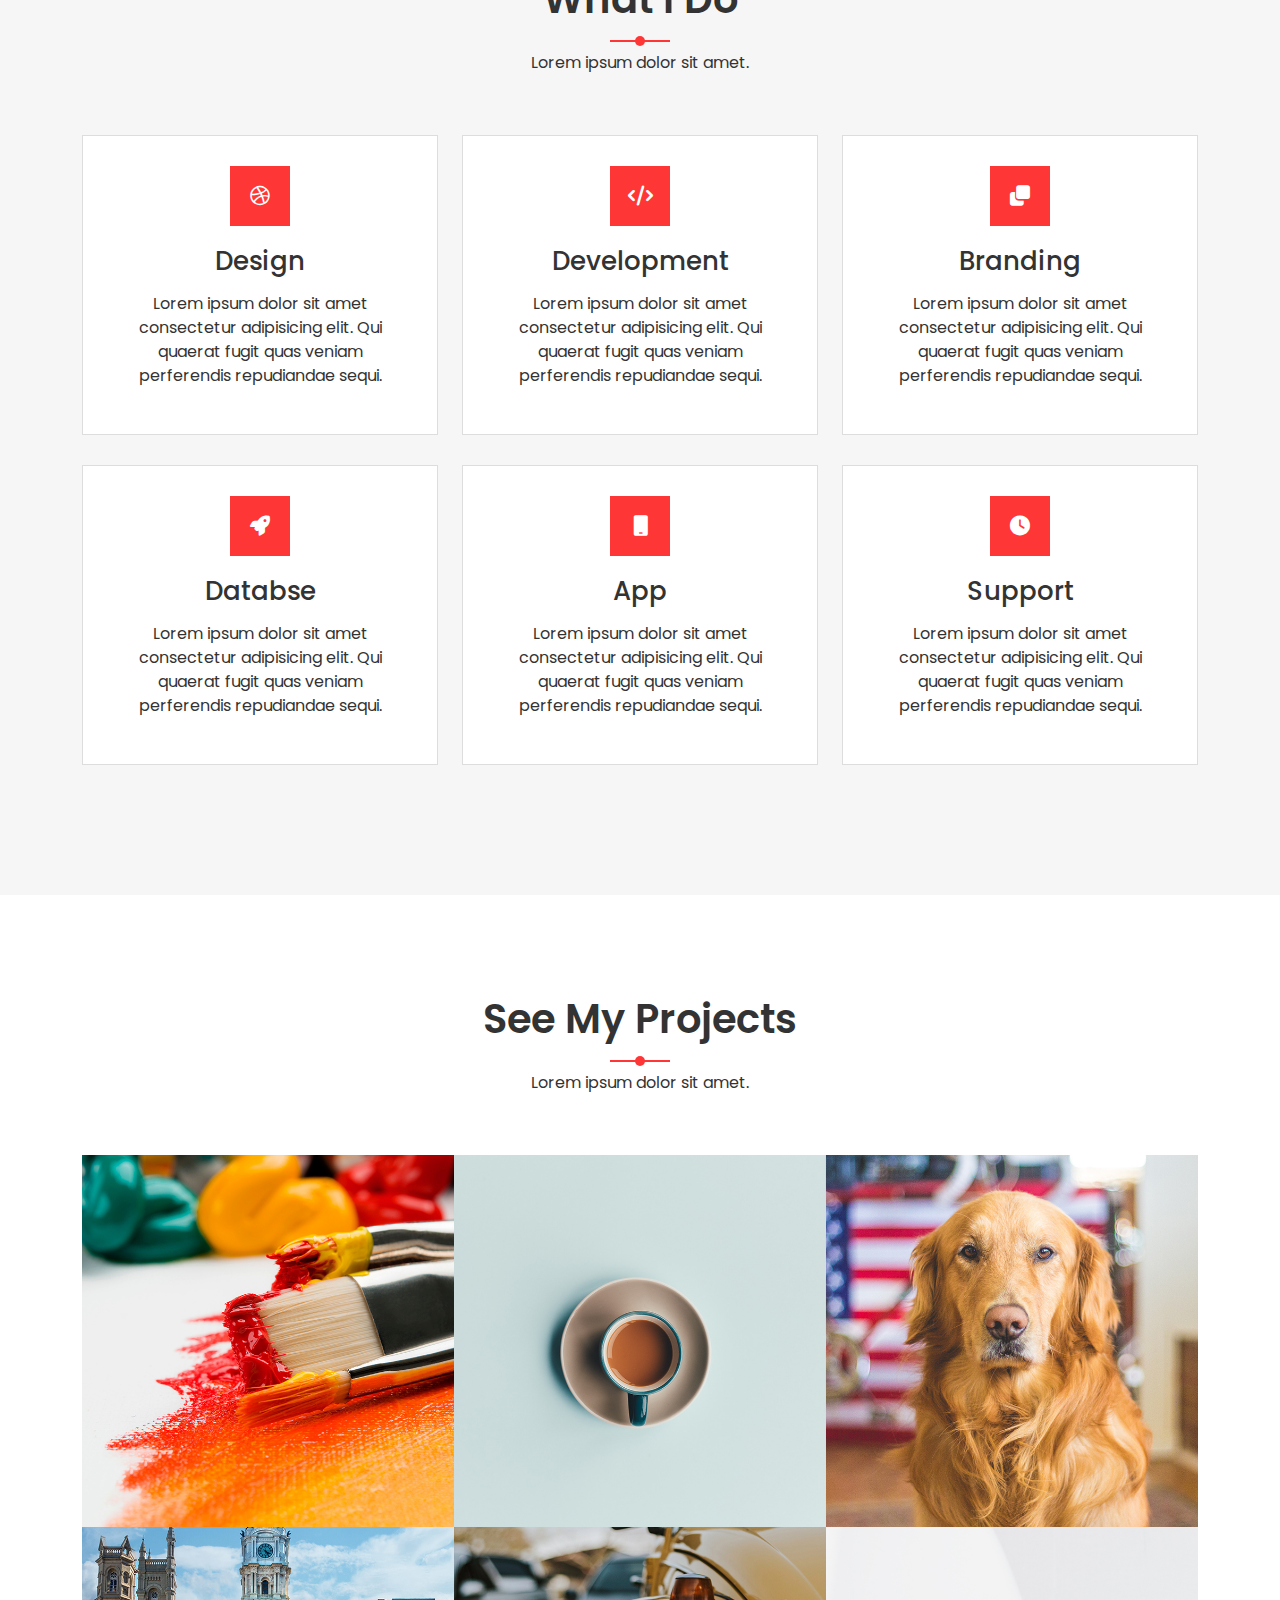
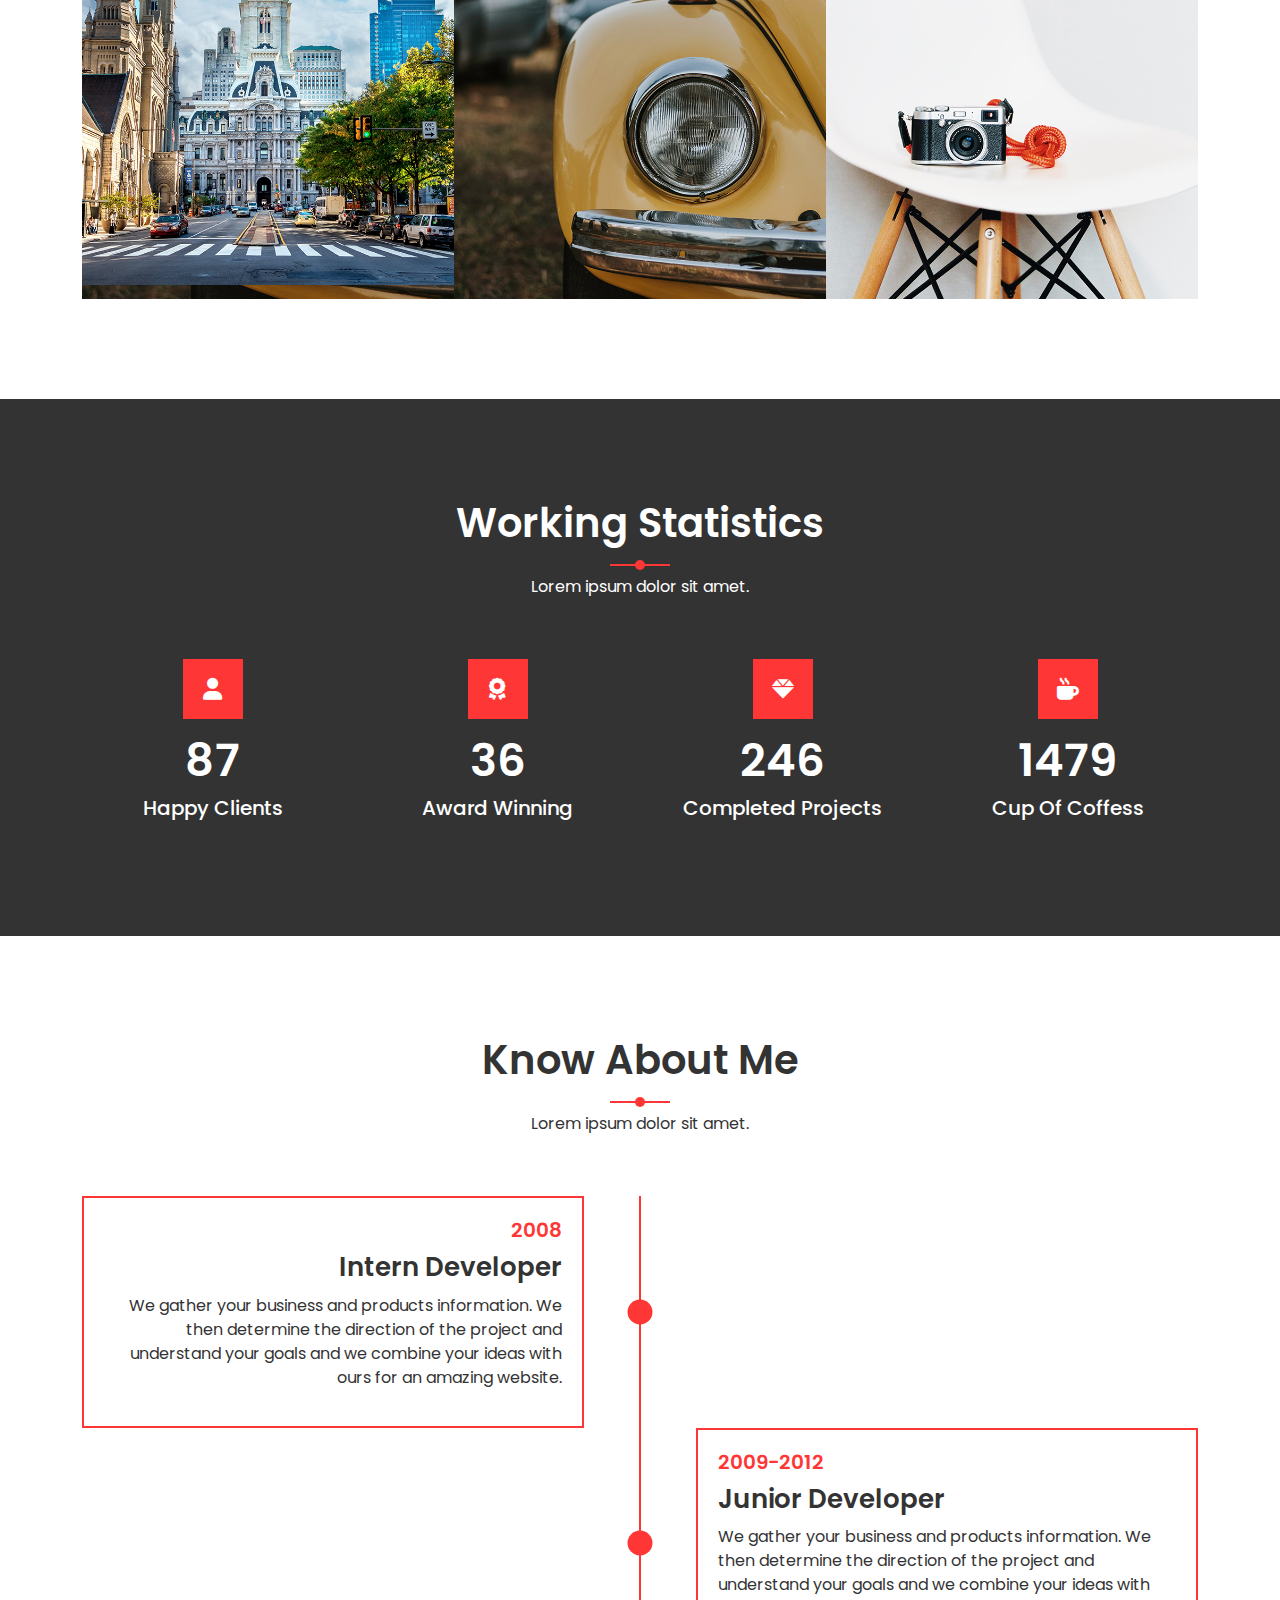
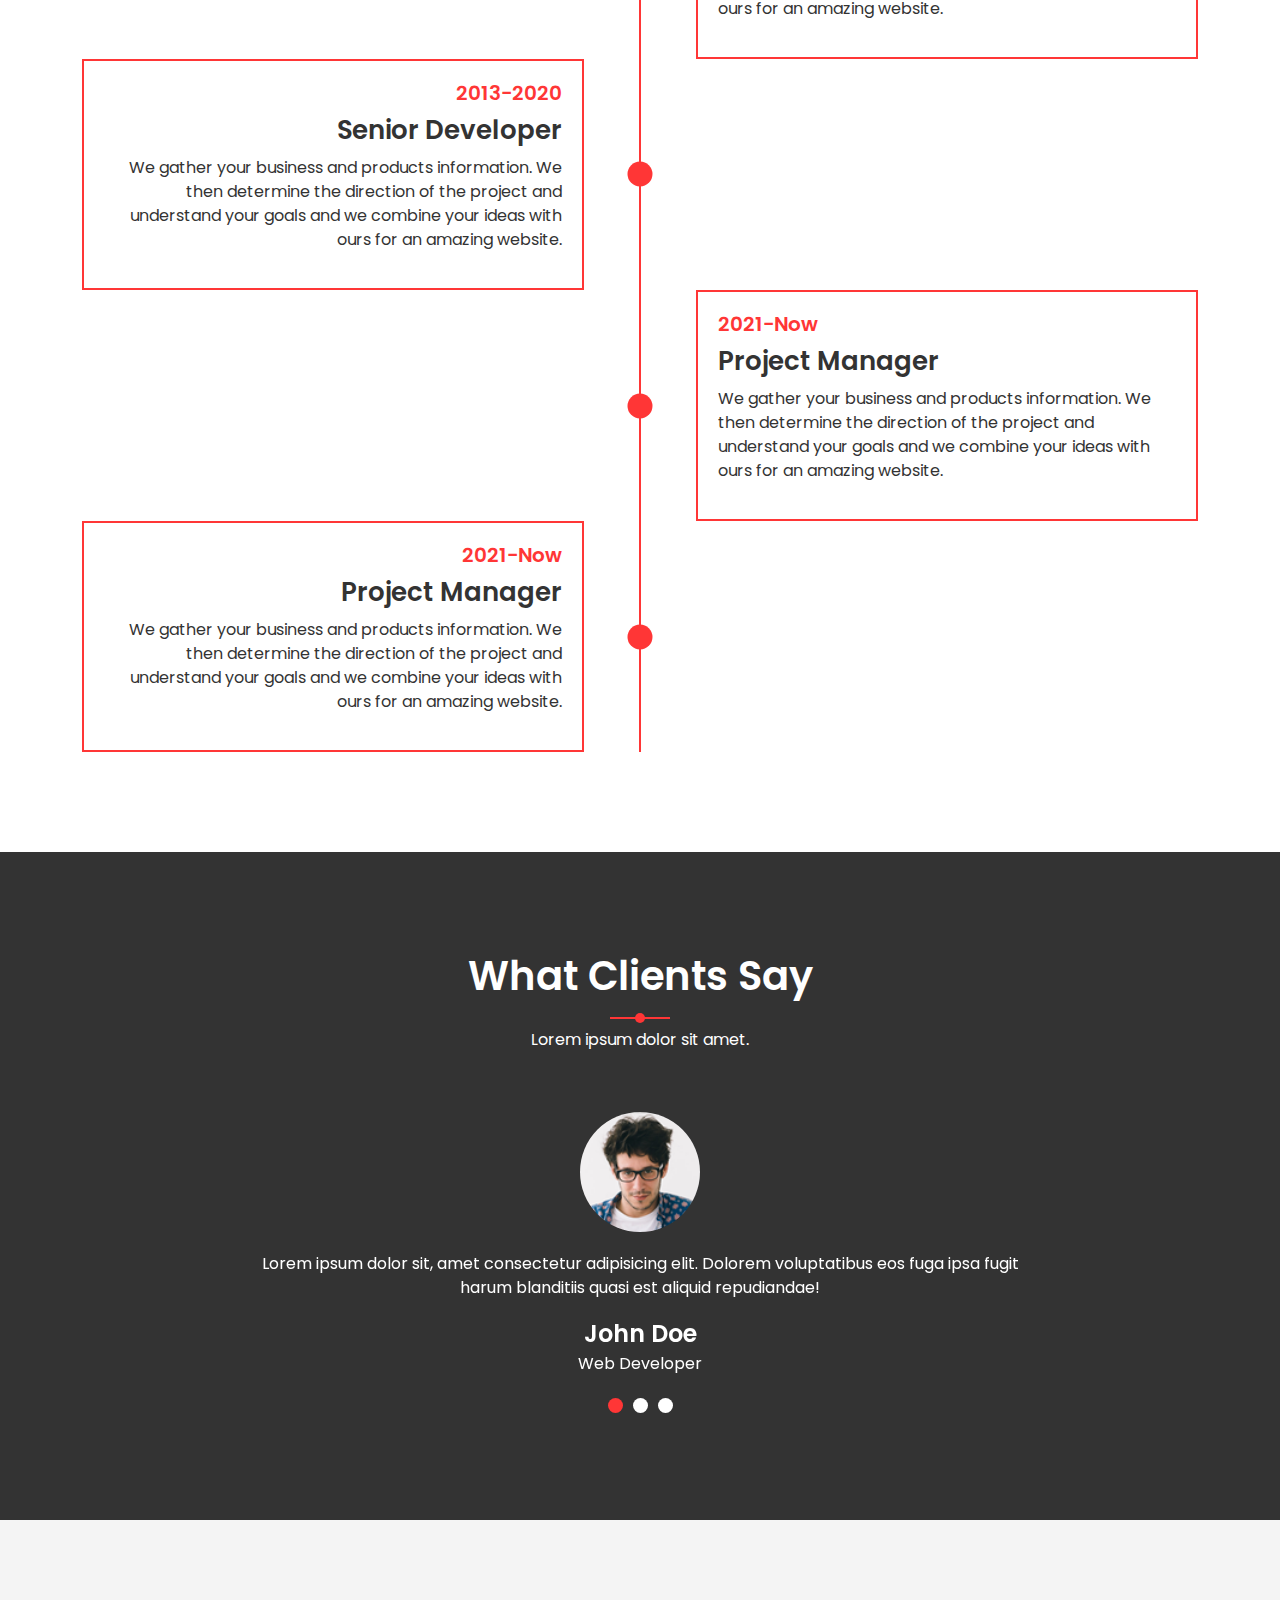
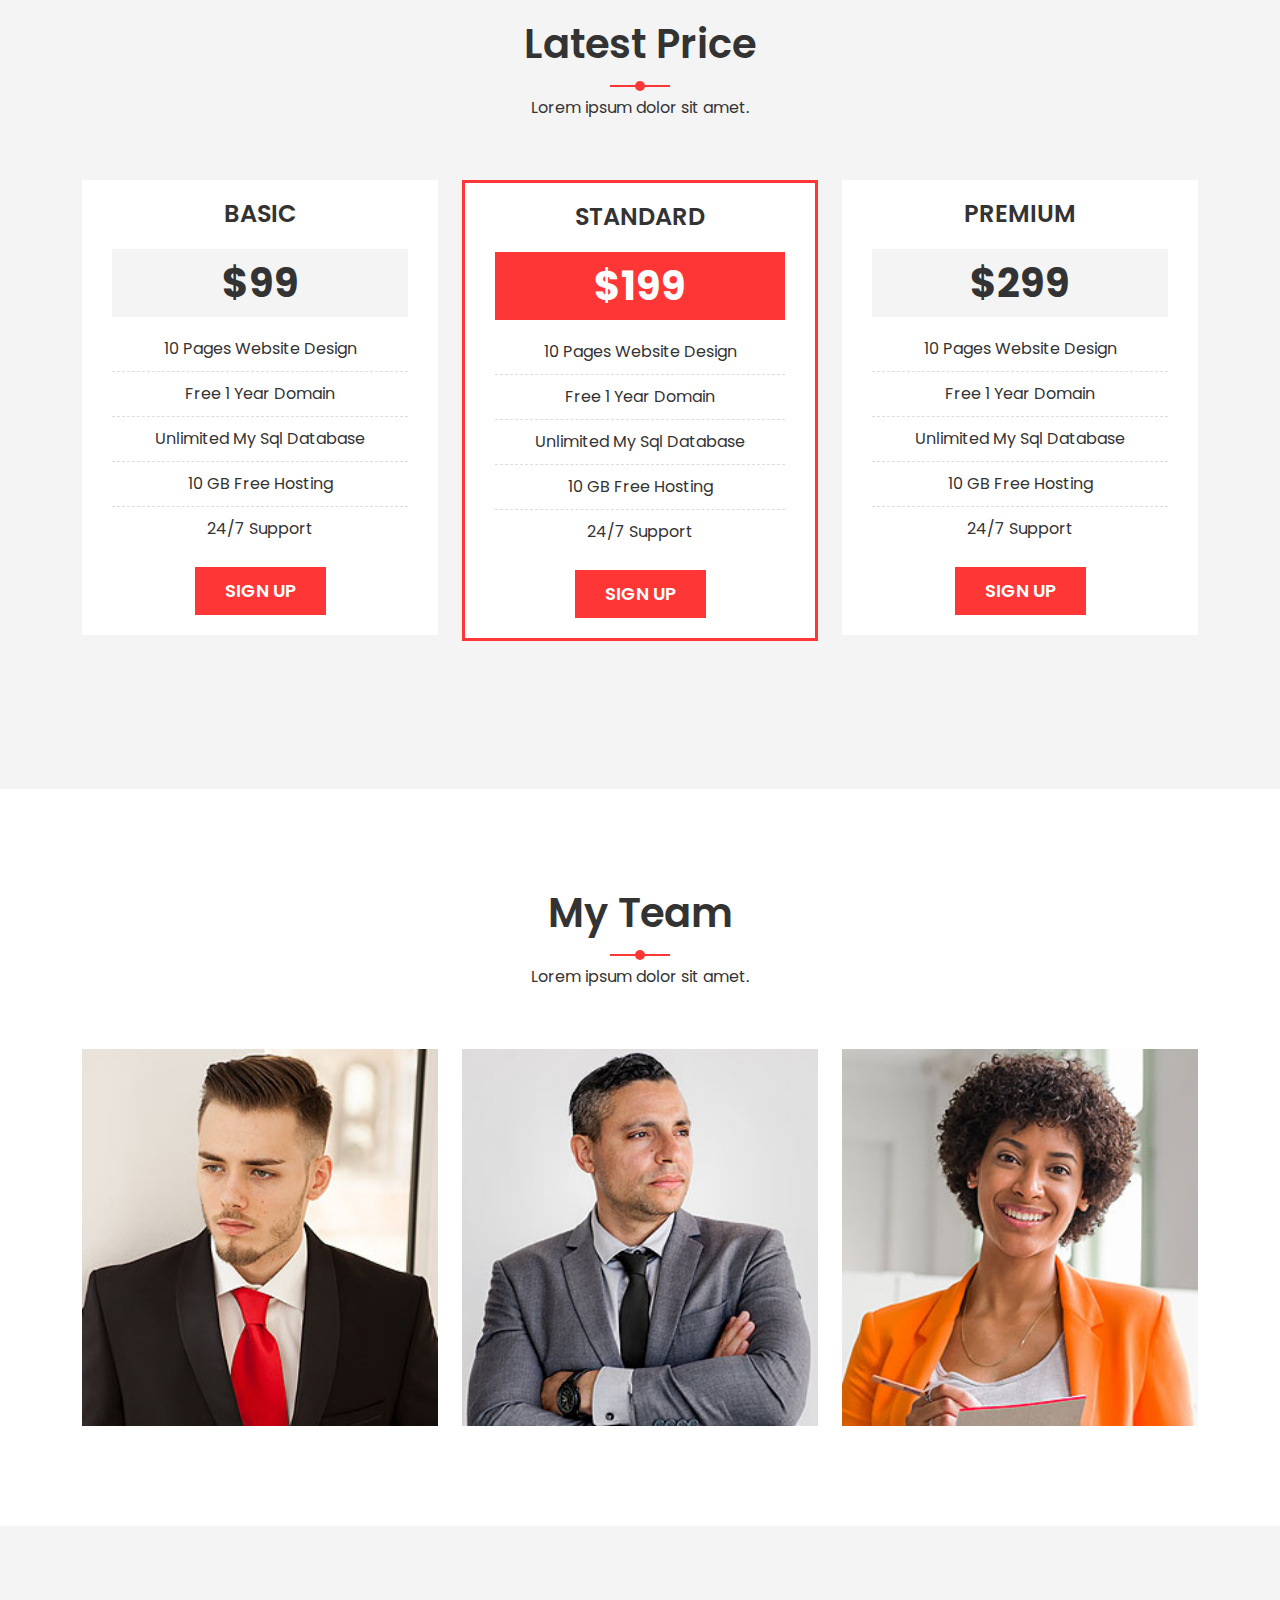
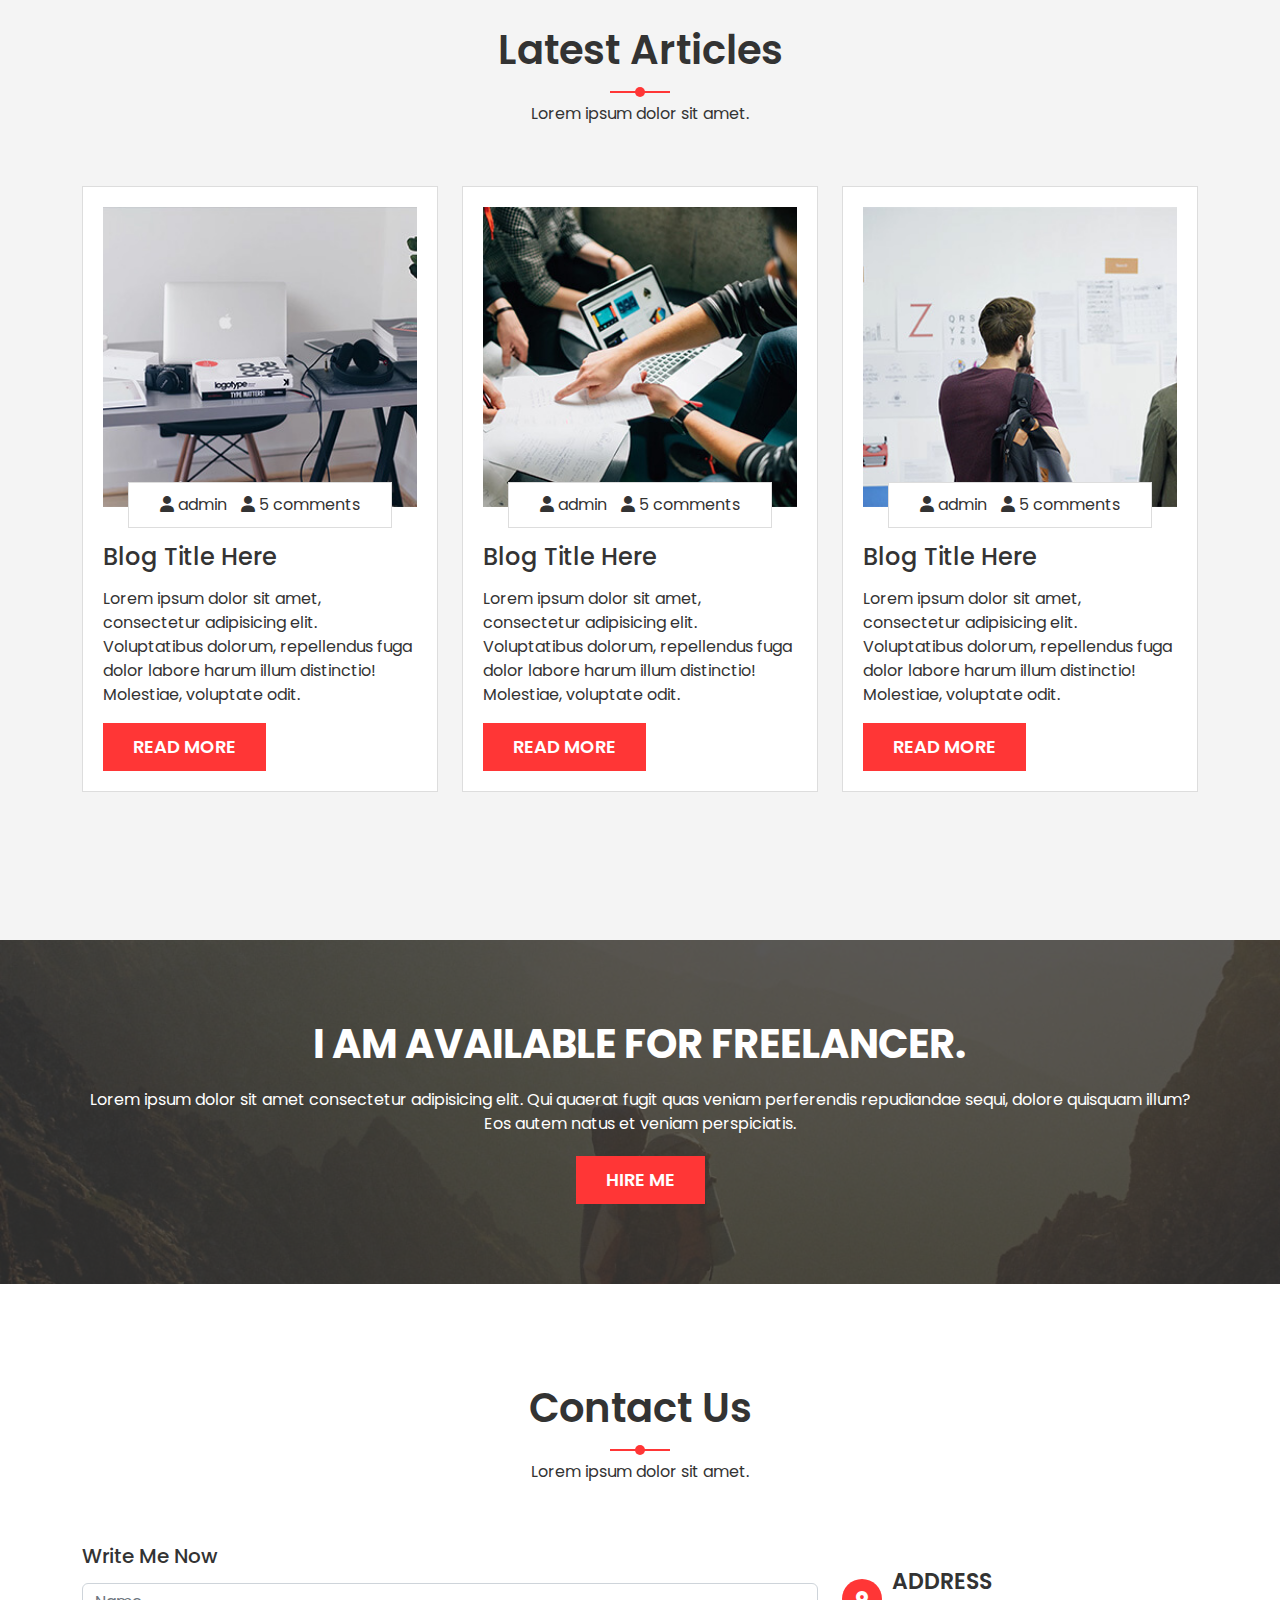
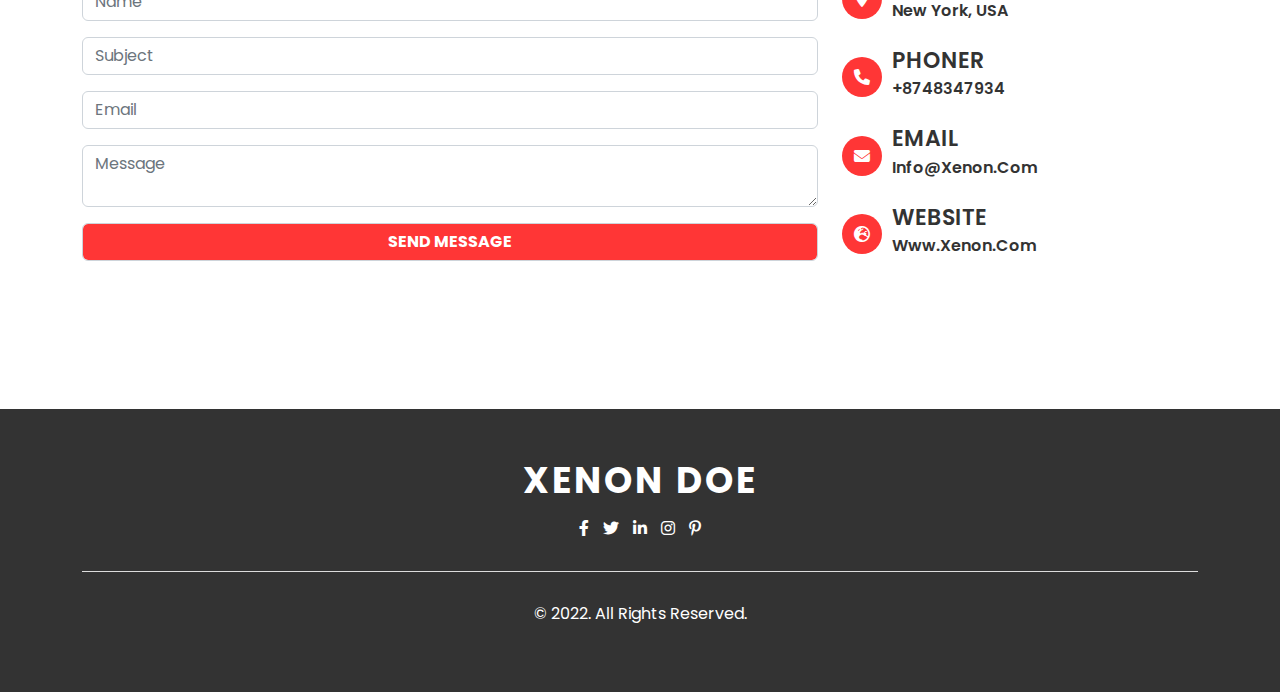
==== commit 7e7e723e: "Final COde" ====
--- a/index.html
+++ b/index.html
@@ -1,5 +1,5 @@
 <!DOCTYPE html>
-<html lang="en">
+<html lang="zxx">
 <head>
     <meta charset="UTF-8">
     <meta http-equiv="X-UA-Compatible" content="IE=edge">
@@ -18,7 +18,13 @@
     <!-- Responsive CSS -->
     <link rel="stylesheet" href="assets/css/resposnive.css">
 </head>
-<body>
+<body data-bs-spy="scroll">
+
+    <!-- Preloader -->
+    <div class="preloader">
+        <img src="assets/img/preloader.gif" alt="">
+    </div>
+
     <!-- Header Start Here -->
     <header class="header">
         <div class="container">
@@ -26,35 +32,35 @@
                 <div class="col-xxl-12">
                     <nav class="navbar navbar-expand-lg">
                         <div class="container-fluid">
-                          <a class="navbar-brand" href="#">xenon</a>
+                          <a class="navbar-brand" href="#" id="home">xenon</a>
                           <button class="navbar-toggler" type="button" data-bs-toggle="collapse" data-bs-target="#navbarNav" aria-controls="navbarNav" aria-expanded="false" aria-label="Toggle navigation">
                             <span class="navbar-toggler-icon"></span>
                         </button>
                         <div class="collapse navbar-collapse justify-content-end" id="navbarNav">
                             <ul class="navbar-nav">
                                 <li class="nav-item">
-                                    <a class="nav-link" href="#">Home</a>
-                                </li>
-                                <li class="nav-item">
-                                    <a class="nav-link" href="#">About</a>
-                                </li>
-                                <li class="nav-item">
-                                    <a class="nav-link" href="#">Services</a>
-                                </li>
-                                <li class="nav-item">
-                                    <a class="nav-link" href="#">Projects</a>
-                                </li>
-                                <li class="nav-item">
-                                    <a class="nav-link" href="#">Experience</a>
-                                </li>
-                                <li class="nav-item">
-                                    <a class="nav-link" href="#">Testimonials</a>
-                                </li>
-                                <li class="nav-item">
-                                    <a class="nav-link" href="#">Blog</a>
-                                </li>
-                                <li class="nav-item">
-                                    <a class="nav-link" href="#">Contact</a>
+                                    <a class="nav-link active" href="#home">Home</a>
+                                </li>
+                                <li class="nav-item">
+                                    <a class="nav-link" href="#about">About</a>
+                                </li>
+                                <li class="nav-item">
+                                    <a class="nav-link" href="#services">Services</a>
+                                </li>
+                                <li class="nav-item">
+                                    <a class="nav-link" href="#projects">Projects</a>
+                                </li>
+                                <li class="nav-item">
+                                    <a class="nav-link" href="#experience">Experience</a>
+                                </li>
+                                <li class="nav-item">
+                                    <a class="nav-link" href="#testimonials">Testimonials</a>
+                                </li>
+                                <li class="nav-item">
+                                    <a class="nav-link" href="#blog">Blog</a>
+                                </li>
+                                <li class="nav-item">
+                                    <a class="nav-link" href="#contact">Contact</a>
                                 </li>
                             </ul>
                         </div>
@@ -71,7 +77,7 @@
         <div class="container">
             <div class="row">
                 <div class="col-xxl-12 text-center">
-                    <div class="bannar position-absolute top-50 start-50 translate-middle text-white">
+                    <div class="bannar w-100 position-absolute top-50 start-50 translate-middle text-white">
                         <h1>I Am xenon doe</h1>
                         <h5>developer - freelancer - photographer </h5>
                         <a href="" class="btn-box">contact me</a>
@@ -83,15 +89,15 @@
     <!-- Bannar End Here -->
 
     <!-- About Start Here -->
-    <section class="about-area pt-100 pb-100">
+    <section class="about-area pt-100 pb-100" id="about">
         <div class="container">
             <div class="row align-items-center">
-                <div class="col-xxl-3">
+                <div class="col-xl-3 col-lg-4 col-md-12 text-md-center mb-md-5 mb-lg-0">
                     <div class="about-img">
                         <img class="img-fluid" src="assets/img/me.png" alt="">
                     </div>
                 </div>
-                <div class="col-xxl-9">
+                <div class="col-xl-9 col-lg-8">
                     <div class="about-content">
                         <h3>xenon doe</h3>
                         <h5>professional web developer</h5>
@@ -118,7 +124,7 @@
     <!-- About End Here -->
 
     <!-- Services Start Here -->
-    <section class="services-area pt-100 pb-100">
+    <section class="services-area pt-100 pb-100" id="services">
         <div class="container">
             <div class="row">
                 <div class="col-xxl-12 text-center">
@@ -129,42 +135,42 @@
                 </div>
             </div>
             <div class="row">
-                <div class="col-xxl-4">
+                <div class="col-lg-4 col-md-6">
                     <div class="single-service">
                         <i class="fa-brands fa-dribbble"></i>
                         <h4>design</h4>
                         <p>Lorem ipsum dolor sit amet consectetur adipisicing elit. Qui quaerat fugit quas veniam perferendis repudiandae sequi. </p>
                     </div>
                 </div>
-                <div class="col-xxl-4">
+                <div class="col-lg-4 col-md-6">
                     <div class="single-service">
                         <i class="fa-solid fa-code"></i>
                         <h4>development</h4>
                         <p>Lorem ipsum dolor sit amet consectetur adipisicing elit. Qui quaerat fugit quas veniam perferendis repudiandae sequi. </p>
                     </div>
                 </div>
-                <div class="col-xxl-4">
+                <div class="col-lg-4 col-md-6">
                     <div class="single-service">
                         <i class="fa-solid fa-clone"></i>
                         <h4>branding</h4>
                         <p>Lorem ipsum dolor sit amet consectetur adipisicing elit. Qui quaerat fugit quas veniam perferendis repudiandae sequi. </p>
                     </div>
                 </div>
-                <div class="col-xxl-4">
+                <div class="col-lg-4 col-md-6">
                     <div class="single-service">
                         <i class="fa-solid fa-rocket"></i>
                         <h4>databse</h4>
                         <p>Lorem ipsum dolor sit amet consectetur adipisicing elit. Qui quaerat fugit quas veniam perferendis repudiandae sequi. </p>
                     </div>
                 </div>
-                <div class="col-xxl-4">
+                <div class="col-lg-4 col-md-6">
                     <div class="single-service">
                         <i class="fa-solid fa-mobile"></i>
                         <h4>app</h4>
                         <p>Lorem ipsum dolor sit amet consectetur adipisicing elit. Qui quaerat fugit quas veniam perferendis repudiandae sequi. </p>
                     </div>
                 </div>
-                <div class="col-xxl-4">
+                <div class="col-lg-4 col-md-6">
                     <div class="single-service">
                         <i class="fa-solid fa-clock"></i>
                         <h4>support</h4>
@@ -177,7 +183,7 @@
     <!-- Services End Here -->
 
     <!-- Projects Area Start -->
-    <section class="projects-area pt-100 pb-100">
+    <section class="projects-area pt-100 pb-100" id="projects">
         <div class="container">
             <div class="row">
                 <div class="col-xxl-12 text-center">
@@ -188,7 +194,7 @@
                 </div>
             </div>
             <div class="row g-0">
-                <div class="col-xxl-4">
+                <div class="col-md-4">
                     <div class="single-project">
                         <img class="img-fluid" src="assets/img/projects/1.jpg" alt="">
                         <div class="project-overlay">
@@ -200,7 +206,7 @@
                         </div>
                     </div>
                 </div>
-                <div class="col-xxl-4">
+                <div class="col-md-4">
                     <div class="single-project">
                         <img class="img-fluid" src="assets/img/projects/2.jpg" alt="">
                         <div class="project-overlay">
@@ -212,7 +218,7 @@
                         </div>
                     </div>
                 </div>
-                <div class="col-xxl-4">
+                <div class="col-md-4">
                     <div class="single-project">
                         <img class="img-fluid" src="assets/img/projects/3.jpg" alt="">
                         <div class="project-overlay">
@@ -224,7 +230,7 @@
                         </div>
                     </div>
                 </div>
-                <div class="col-xxl-4">
+                <div class="col-md-4">
                     <div class="single-project">
                         <img class="img-fluid" src="assets/img/projects/4.jpg" alt="">
                         <div class="project-overlay">
@@ -236,7 +242,7 @@
                         </div>
                     </div>
                 </div>
-                <div class="col-xxl-4">
+                <div class="col-md-4">
                     <div class="single-project">
                         <img class="img-fluid" src="assets/img/projects/5.jpg" alt="">
                         <div class="project-overlay">
@@ -248,7 +254,7 @@
                         </div>
                     </div>
                 </div>
-                <div class="col-xxl-4">
+                <div class="col-md-4">
                     <div class="single-project">
                         <img class="img-fluid" src="assets/img/projects/6.jpg" alt="">
                         <div class="project-overlay">
@@ -277,28 +283,28 @@
                 </div>
             </div>
             <div class="row">
-                <div class="col-xxl-3">
+                <div class="col-md-3">
                     <div class="single-counter">
                         <i class="fa-solid fa-user"></i>
                         <h4 class="counter">87</h4>
                         <p>happy clients</p>
                     </div>
                 </div>
-                <div class="col-xxl-3">
+                <div class="col-md-3">
                     <div class="single-counter">
                         <i class="fa-solid fa-award"></i>
                         <h4 class="counter">36</h4>
                         <p>award winning</p>
                     </div>
                 </div>
-                <div class="col-xxl-3">
+                <div class="col-md-3">
                     <div class="single-counter">
                         <i class="fa-solid fa-gem"></i>
                         <h4 class="counter">246</h4>
                         <p>completed projects</p>
                     </div>
                 </div>
-                <div class="col-xxl-3">
+                <div class="col-md-3">
                     <div class="single-counter">
                         <i class="fa-solid fa-mug-hot"></i>
                         <h4 class="counter">1479</h4>
@@ -311,7 +317,7 @@
     <!-- Counter Area End Here -->
 
     <!-- Timeline Area Start Here -->
-    <section class="timeline-area pt-100 pb-100">
+    <section class="timeline-area pt-100 pb-100" id="experience">
         <div class="container">
             <div class="row">
                 <div class="col-xxl-12 text-center">
@@ -367,7 +373,7 @@
     <!-- Timeline Area End Here -->
 
     <!-- Testimonials Area Start Here -->
-    <section class="testimonials-area pt-100 pb-100">
+    <section class="testimonials-area pt-100 pb-100" id="testimonials">
         <div class="container">
             <div class="row">
                 <div class="col-xxl-12 text-center">
@@ -420,7 +426,7 @@
                 </div>
             </div>
             <div class="row">
-                <div class="col-xxl-4">
+                <div class="col-lg-4 col-md-6 order-md-1 order-lg-0">
                     <div class="single-price">
                         <h5>basic</h5>
                         <h2>$99</h2>
@@ -434,7 +440,7 @@
                         <a href="" class="btn-box">sign up</a>
                     </div>
                 </div>
-                <div class="col-xxl-4">
+                <div class="col-lg-4 col-md-12 order-md-0 order-lg-1 mb-md-5 md-lg-0">
                     <div class="single-price active">
                         <h5>standard</h5>
                         <h2>$199</h2>
@@ -448,7 +454,7 @@
                         <a href="" class="btn-box">sign up</a>
                     </div>
                 </div>
-                <div class="col-xxl-4">
+                <div class="col-lg-4 col-md-6 order-md-2 order-lg-2">
                     <div class="single-price">
                         <h5>premium</h5>
                         <h2>$299</h2>
@@ -479,7 +485,7 @@
                 </div>
             </div>
             <div class="row">
-                <div class="col-xxl-4">
+                <div class="col-md-4">
                     <div class="single-team">
                         <img class="img-fluid" src="assets/img/team/team1.jpg" alt="">
                         <div class="team-content">
@@ -491,7 +497,7 @@
                         </div>
                     </div>
                 </div>
-                <div class="col-xxl-4">
+                <div class="col-md-4">
                     <div class="single-team">
                         <img class="img-fluid" src="assets/img/team/team2.jpg" alt="">
                         <div class="team-content">
@@ -503,7 +509,7 @@
                         </div>
                     </div>
                 </div>
-                <div class="col-xxl-4">
+                <div class="col-md-4">
                     <div class="single-team">
                         <img class="img-fluid" src="assets/img/team/team3.jpg" alt="">
                         <div class="team-content">
@@ -521,7 +527,7 @@
     <!-- Team Area End Here -->
 
     <!-- Blog Area Start Here -->
-    <section class="blog-area pt-100 pb-100">
+    <section class="blog-area pt-100 pb-100" id="blog">
         <div class="container">
             <div class="row">
                 <div class="col-xxl-12 text-center">
@@ -532,36 +538,36 @@
                 </div>
             </div>
             <div class="row">
-                <div class="col-xxl-4">
+                <div class="col-lg-4 col-md-12 mb-md-5 md-lg-0">
                     <div class="single-blog">
                         <div class="blog-img" style="background-image: url('assets/img/blog/blog1.jpg');"></div>
                         <div class="blog-meta">
-                            <a href=""><i class="fa-solid fa-user"></i> admin</a>
-                            <a href=""><i class="fa-solid fa-user"></i> 5 comments</a>
+                            <a href="" class="d-lg-block d-xl-inline"><i class="fa-solid fa-user"></i> admin</a>
+                            <a href="" class="d-lg-block d-xl-inline"><i class="fa-solid fa-user"></i> 5 comments</a>
                         </div>
                         <h4><a href="">blog title here</a></h4>
                         <p>Lorem ipsum dolor sit amet, consectetur adipisicing elit. Voluptatibus dolorum, repellendus fuga dolor labore harum illum distinctio! Molestiae, voluptate odit.</p>
                         <a href="" class="btn-box">read more</a>
                     </div>
                 </div>
-                <div class="col-xxl-4">
+                <div class="col-lg-4 col-md-12 mb-md-5 md-lg-0">
                     <div class="single-blog">
                         <div class="blog-img" style="background-image: url('assets/img/blog/blog2.jpg');"></div>
                         <div class="blog-meta">
-                            <a href=""><i class="fa-solid fa-user"></i> admin</a>
-                            <a href=""><i class="fa-solid fa-user"></i> 5 comments</a>
+                            <a href="" class="d-lg-block d-xl-inline"><i class="fa-solid fa-user"></i> admin</a>
+                            <a href="" class="d-lg-block d-xl-inline"><i class="fa-solid fa-user"></i> 5 comments</a>
                         </div>
                         <h4><a href="">blog title here</a></h4>
                         <p>Lorem ipsum dolor sit amet, consectetur adipisicing elit. Voluptatibus dolorum, repellendus fuga dolor labore harum illum distinctio! Molestiae, voluptate odit.</p>
                         <a href="" class="btn-box">read more</a>
                     </div>
                 </div>
-                <div class="col-xxl-4">
+                <div class="col-lg-4 col-md-12">
                     <div class="single-blog">
                         <div class="blog-img" style="background-image: url('assets/img/blog/blog3.jpg');"></div>
                         <div class="blog-meta">
-                            <a href=""><i class="fa-solid fa-user"></i> admin</a>
-                            <a href=""><i class="fa-solid fa-user"></i> 5 comments</a>
+                            <a href="" class="d-lg-block d-xl-inline"><i class="fa-solid fa-user"></i> admin</a>
+                            <a href="" class="d-lg-block d-xl-inline"><i class="fa-solid fa-user"></i> 5 comments</a>
                         </div>
                         <h4><a href="">blog title here</a></h4>
                         <p>Lorem ipsum dolor sit amet, consectetur adipisicing elit. Voluptatibus dolorum, repellendus fuga dolor labore harum illum distinctio! Molestiae, voluptate odit.</p>
@@ -586,6 +592,76 @@
         </div>
     </section>
     <!-- CTA Area End Here -->
+
+    <!-- Contact Area Start Here -->
+    <section class="contact-area pt-100 pb-100" id="contact">
+        <div class="container">
+            <div class="row">
+                <div class="col-xxl-12 text-center">
+                    <div class="section-title">
+                        <h4>contact us</h4>
+                        <p>Lorem ipsum dolor sit amet.</p>
+                    </div>
+                </div>
+            </div>
+            <div class="row align-items-center">
+                <div class="col-xxl-7 col-lg-8 mb-md-5 md-lg-0">
+                    <div class="contact-form">
+                        <h4>write me now </h4>
+                        <form>
+                            <input class="form-control mb-3" type="text" placeholder="Name">
+                            <input class="form-control mb-3"  type="text" placeholder="Subject">
+                            <input class="form-control mb-3"  type="email" placeholder="Email">
+                            <textarea class="form-control mb-3"  placeholder="Message"></textarea>
+                            <input class="form-control" type="submit" value="Send Message">
+                        </form>
+                    </div>
+                </div>
+                <div class="col-xxl-5 col-lg-4">
+                    <div class="single-contact d-flex align-items-center">
+                        <i class="fa-solid fa-location-dot"></i>
+                        <h4>address <span>New York, USA</span></h4>
+                    </div>
+                    <div class="single-contact d-flex align-items-center">
+                        <i class="fa-solid fa-phone"></i>
+                        <h4>phoner <span>+8748347934</span></h4>
+                    </div>
+                    <div class="single-contact d-flex align-items-center">
+                        <i class="fa-solid fa-envelope"></i>
+                        <h4>email <span>info@xenon.com</span></h4>
+                    </div>
+                    <div class="single-contact d-flex align-items-center">
+                        <i class="fa-solid fa-earth-europe"></i>
+                        <h4>website <span>www.xenon.com</span></h4>
+                    </div>
+                </div>
+            </div>
+        </div>
+    </section>
+    <!-- Contact Area End Here -->
+
+    <!-- Footer Area Start Here -->
+    <footer class="footer-area">
+        <div class="container">
+            <div class="row">
+                <div class="col-xxl-12 text-center">
+                    <h2>xenon doe</h2>
+                    <a href=""><i class="fa-brands fa-facebook-f"></i></a>
+                    <a href=""><i class="fa-brands fa-twitter"></i></a>
+                    <a href=""><i class="fa-brands fa-linkedin-in"></i></a>
+                    <a href=""><i class="fa-brands fa-instagram"></i></a>
+                    <a href=""><i class="fa-brands fa-pinterest-p"></i></a>
+                    <p>&copy; 2022. all rights reserved.</p>
+                </div>
+            </div>
+        </div>
+    </footer>
+    <!-- Footer Area End Here -->
+
+    <!-- Scroll to Top Button -->
+    <a href="#" id="scrolltop">
+        <i class="fa-solid fa-arrow-up"></i>
+    </a>
 
     <!-- Jquery JS -->
     <script src="assets/js/jquery.min.js"></script>
--- a/assets/css/style.css
+++ b/assets/css/style.css
@@ -1,406 +1,460 @@
+/*
+  Template Name: Xenon | Personal Portfolio Website
+  Author: Abdullah Nahian
+  Version: 1.0
+
+  Table of Contents
+  ---
+  01. Common CSS
+  02. Preloader CSS
+  03. Header CSS
+  04. Bannar CSS
+  05. About CSS
+  06. Services CSS
+  07. Projects CSS
+  08. Breadcumb CSS
+  09. Single Project CSS
+  10. Counter CSS
+  11. Timeline CSS
+  12. Testimonials CSS
+  13. Price CSS
+  14. Team CSS
+  15. Blog CSS
+  16. CTA CSS
+  17. Contact CSS
+  18 .Footer CSS
+  19. Scroll to Top CSS
+
+*/
+
+/* 01. Common CSS */
 @import url('https://fonts.googleapis.com/css2?family=Poppins:wght@400;500;600;700;800;900&display=swap');
-body{
-    font-family: 'Poppins', sans-serif;
-    color: #333;
-    font-size: 16px;
-    line-height: 24px;
-}
-
-/* Common CSS */
-
-.pt-100{
-    padding-top: 100px;
-}
-.pb-100{
-    padding-bottom: 100px;
-}
-
-/* Header CSS */
-
-
-.navbar-brand {
-    text-transform: uppercase;
-    font-weight: 700;
-    border: 1px solid #fff;
-    padding: 10px 25px;
-    font-size: 24px;
-    color: #fff;
-}
+
+body {
+	font-family: 'Poppins', sans-serif;
+	color: #333;
+	font-size: 16px;
+	line-height: 24px;
+}
+.pt-100 {
+	padding-top: 100px;
+}
+.pb-100 {
+	padding-bottom: 100px;
+}
+.btn-box {
+	background-color: #ff3636;
+	display: inline-block;
+	color: #fff;
+	text-decoration: navajowhite;
+	text-transform: uppercase;
+	font-weight: 600;
+	padding: 12px 30px;
+	font-size: 18px;
+	transition: .3s;
+}
+.btn-box:hover {
+	background-color: #333;
+	color: #fff;
+}
+.section-title {
+	margin-bottom: 60px;
+}
+.section-title h4 {
+	text-transform: capitalize;
+	font-size: 40px;
+	font-weight: 600;
+	position: relative;
+	padding-bottom: 20px;
+}
+.section-title h4:before {
+	content: "";
+	position: absolute;
+	width: 60px;
+	height: 2px;
+	background-color: #ff3636;
+	bottom: 0;
+	left: 50%;
+	transform: translate(-50%, -50%);
+}
+.section-title h4:after {
+	content: "";
+	position: absolute;
+	width: 10px;
+	height: 10px;
+	background-color: #ff3636;
+	border-radius: 50%;
+	left: 50%;
+	bottom: -3px;
+	transform: translateX(-50%);
+}
+
+
+/* 02. Preloader CSS */
+.preloader {
+	position: absolute;
+	z-index: 999;
+	width: 100%;
+	height: 100%;
+	background-color: #fff;
+}
+.preloader img {
+	position: absolute;
+	left: 50%;
+	top: 50%;
+	transform: translate(-50%, -50%);
+}
+
+/* 03. Header CSS */
+
 .header {
 	padding: 5px 0;
 	position: absolute;
 	left: 0;
 	right: 0;
 	z-index: 9;
-}
-  .navbar-nav li a {
-    color: #fff;
-    text-transform: uppercase;
-    font-size: 15px;
-    font-weight: 600;
-    padding: 0 12px !important;
-  }
-
-/* Bannar CSS */
-
-
+	transition: .3s;
+}
+.header.fixed {
+	position: fixed;
+	z-index: 99;
+	background-color: #fff;
+	padding: 0;
+	left: 0;
+	right: 0;
+	border-bottom: 1px solid #ddd;
+}
+.header.fixed a {
+	color: #333;
+}
+.header.fixed .navbar-brand {
+	border-color: #333;
+}
+.header.fixed .navbar-nav li a.active {
+	color: #ff3636;
+}
+.navbar-brand {
+	text-transform: uppercase;
+	font-weight: 700;
+	border: 1px solid #fff;
+	padding: 10px 25px;
+	font-size: 24px;
+	color: #fff;
+}
+.navbar-nav li a {
+	color: #fff;
+	text-transform: uppercase;
+	font-size: 15px;
+	font-weight: 600;
+	padding: 0 12px !important;
+	transition: .3s;
+}
+.navbar-nav li a:hover {
+	color: #ff3636;
+}
+
+/* 04. Bannar CSS */
 .bannar-area {
-    background-size: cover;
-    background-position: center;
-    position: relative;
-    z-index: 2;
-    height: 100vh;
-  }
-  .bannar-area:before {
-    content: "";
-    position: absolute;
-    width: 100%;
-    height: 100%;
-    background-color: #333;
-    opacity: .7;
-    z-index: -11;
-  }
-
-  .bannar h1 {
-    text-transform: capitalize;
-    font-weight: 700;
-    font-size: 80px;
-  }
-  .bannar h5 {
-    text-transform: capitalize;
-  }
-  .btn-box {
-    background-color: #ff3636;
-    display: inline-block;
-    color: #fff;
-    text-decoration: navajowhite;
-    text-transform: uppercase;
-    font-weight: 600;
-    padding: 12px 30px;
-    font-size: 18px;
-    transition: .3s;
-  }
-  .bannar a {
-    margin-top: 15px;
-  }
-  .btn-box:hover {
-    background-color: #333;
-    color: #fff;
-  }
-
-/* About CSS */
-
+	background-size: cover;
+	background-position: center;
+	position: relative;
+	z-index: 2;
+	height: 100vh;
+}
+.bannar-area:before {
+	content: "";
+	position: absolute;
+	width: 100%;
+	height: 100%;
+	background-color: #333;
+	opacity: .7;
+	z-index: -11;
+}
+.bannar h1 {
+	text-transform: capitalize;
+	font-weight: 700;
+	font-size: 80px;
+}
+.bannar h5 {
+	text-transform: capitalize;
+}
+.bannar a {
+	margin-top: 15px;
+}
+
+/* 05. About CSS */
 
 .about-content h3 {
-    color: #ff3636;
-    text-transform: capitalize;
-    font-weight: 600;
-    font-size: 36px;
-    line-height: 26px;
-  }
-  .about-content h5 {
-    text-transform: capitalize;
-    margin-bottom: 20px;
-  }
-  
+	color: #ff3636;
+	text-transform: capitalize;
+	font-weight: 600;
+	font-size: 36px;
+	line-height: 26px;
+}
+.about-content h5 {
+	text-transform: capitalize;
+	margin-bottom: 20px;
+}
 .about-content ul {
-    width: 30%;
-    float: left;
-    list-style: none;
-    margin: 0;
-    padding: 0;
-    margin-bottom: 25px;
-  }
-  .about-content ul li {
-    text-transform: capitalize;
-  }
-
-/* Services CSS */
-
+	width: 30%;
+	float: left;
+	list-style: none;
+	margin: 0;
+	padding: 0;
+	margin-bottom: 25px;
+}
+.about-content ul li {
+	text-transform: capitalize;
+}
+
+/* 06. Services CSS */
 
 .services-area {
-    background-color: #f6f6f6;
-  }
-  .section-title h4 {
-    text-transform: capitalize;
-    font-size: 40px;
-    font-weight: 600;
-    position: relative;
-    padding-bottom: 20px;
-  }
-  .section-title h4:before {
-    content: "";
-    position: absolute;
-    width: 60px;
-    height: 2px;
-    background-color: #ff3636;
-    bottom: 0;
-    left: 50%;
-    transform: translate(-50%, -50%);
-  }
-  .section-title h4:after {
-    content: "";
-    position: absolute;
-    width: 10px;
-    height: 10px;
-    background-color: #ff3636;
-    border-radius: 50%;
-    left: 50%;
-    bottom: -3px;
-    transform: translateX(-50%);
-  }
-  .section-title {
-    margin-bottom: 60px;
-  }
-  .single-service {
-    text-align: center;
-    background-color: #fff;
-    padding: 30px;
-    border: 1px solid #ddd;
-    margin-bottom: 30px;
-  }
-  .single-service i {
-    background-color: #ff3636;
-    width: 60px;
-    height: 60px;
-    color: #fff;
-    font-size: 20px;
-    line-height: 60px;
-    transition: .3s;
-  }
-  .single-service h4 {
-    text-transform: capitalize;
-    margin: 20px 0 15px;
-    font-size: 26px;
-    font-weight: 500;
-  }
-  .single-service:hover i {
-    border-radius: 50%;
-  }
-
-  /* Projects CSS */
-
-  
+	background-color: #f6f6f6;
+}
+.single-service {
+	text-align: center;
+	background-color: #fff;
+	padding: 30px;
+	border: 1px solid #ddd;
+	margin-bottom: 30px;
+}
+.single-service i {
+	background-color: #ff3636;
+	width: 60px;
+	height: 60px;
+	color: #fff;
+	font-size: 20px;
+	line-height: 60px;
+	transition: .3s;
+}
+.single-service h4 {
+	text-transform: capitalize;
+	margin: 20px 0 15px;
+	font-size: 26px;
+	font-weight: 500;
+}
+.single-service:hover i {
+	border-radius: 50%;
+}
+
+/* 07. Projects CSS */
+
 .single-project {
-  position: relative;
-}
-.single-project:hover .project-overlay{
-  visibility: visible;
-  opacity: 1;
-  transform: scale(1);
+	position: relative;
+}
+.single-project:hover .project-overlay {
+	visibility: visible;
+	opacity: 1;
+	transform: scale(1);
 }
 .project-overlay {
-  position: absolute;
-  left: 0;
-  top: 0;
-  width: 100%;
-  height: 100%;
-  z-index: 2;
-  visibility: hidden;
-  opacity: 0;
-  transition: .3s;
-  transform: scale(0);
+	position: absolute;
+	left: 0;
+	top: 0;
+	width: 100%;
+	height: 100%;
+	z-index: 2;
+	visibility: hidden;
+	opacity: 0;
+	transition: .3s;
+	transform: scale(0);
 }
 .project-overlay:before {
-  position: absolute;
-  content: "";
-  width: 100%;
-  height: 100%;
-  background-color: #333;
-  opacity: .8;
-  z-index: -1;
+	position: absolute;
+	content: "";
+	width: 100%;
+	height: 100%;
+	background-color: #333;
+	opacity: .8;
+	z-index: -1;
 }
 .project-content {
-  position: absolute;
-  left: 50%;
-  top: 50%;
-  width: 100%;
-  text-align: center;
-  transform: translate(-50%, -50%);
+	position: absolute;
+	left: 50%;
+	top: 50%;
+	width: 100%;
+	text-align: center;
+	transform: translate(-50%, -50%);
 }
 .project-content a {
-  color: #fff;
-  border: 1px solid #fff;
-  width: 40px;
-  height: 40px;
-  display: inline-block;
-  border-radius: 50%;
-  line-height: 40px;
-  margin: 0 5px;
-  transition: .3s;
-}
-.project-content a:hover{
-  background-color: #ff3636;
-  border-color: #ff3636;
+	color: #fff;
+	border: 1px solid #fff;
+	width: 40px;
+	height: 40px;
+	display: inline-block;
+	border-radius: 50%;
+	line-height: 40px;
+	margin: 0 5px;
+	transition: .3s;
+}
+.project-content a:hover {
+	background-color: #ff3636;
+	border-color: #ff3636;
 }
 .project-content h4 {
-  text-transform: capitalize;
-  color: #fff;
-  font-size: 24px;
-  font-weight: 600;
-  margin-top: 10px;
+	text-transform: capitalize;
+	color: #fff;
+	font-size: 24px;
+	font-weight: 600;
+	margin-top: 10px;
 }
 .project-content h4 span {
-  display: block;
-  font-style: italic;
-  font-size: 15px;
-  font-weight: 400;
-  margin-top: 5px;
-  text-transform: lowercase;
-}
-
-/* Breadcumb CSS */
-
+	display: block;
+	font-style: italic;
+	font-size: 15px;
+	font-weight: 400;
+	margin-top: 5px;
+	text-transform: lowercase;
+}
+
+/* 08. Breadcumb CSS */
 
 .breadcumb-area {
-  padding: 160px 0 80px;
-  background-size: cover;
-  background-position: top center;
-  position: relative;
-  z-index: 2;
+	padding: 160px 0 80px;
+	background-size: cover;
+	background-position: top center;
+	position: relative;
+	z-index: 2;
 }
 .breadcumb-area:before {
-  position: absolute;
-  content: "";
-  width: 100%;
-  height: 100%;
-  background-color: #333;
-  left: 0;
-  top: 0;
-  opacity: .8;
-  z-index: -1;
+	position: absolute;
+	content: "";
+	width: 100%;
+	height: 100%;
+	background-color: #333;
+	left: 0;
+	top: 0;
+	opacity: .8;
+	z-index: -1;
 }
 .breadcumb-area h2 {
-  text-transform: capitalize;
-  color: #fff;
-  font-size: 50px;
-  font-weight: 600;
-}
-
-/* Single Project CSS */
-
+	text-transform: capitalize;
+	color: #fff;
+	font-size: 50px;
+	font-weight: 600;
+}
+
+/* 09. Single Project CSS */
 
 .page-title {
-  text-transform: capitalize;
-  font-weight: 600;
-  font-size: 24px;
-  border-bottom: 1px solid #ddd;
-  padding-bottom: 10px;
-  margin-bottom: 20px;
+	text-transform: capitalize;
+	font-weight: 600;
+	font-size: 24px;
+	border-bottom: 1px solid #ddd;
+	padding-bottom: 10px;
+	margin-bottom: 20px;
 }
 .project-contents img {
-  margin-bottom: 25px;
+	margin-bottom: 25px;
 }
 .project-gallery {
-  margin-top: 40px;
+	margin-top: 40px;
 }
 .sidebar {
-  margin-bottom: 40px;
+	margin-bottom: 40px;
 }
 .sidebar ul li {
-  padding-left: 0;
-  font-weight: 500;
+	padding-left: 0;
+	font-weight: 500;
 }
 .sidebar iframe {
-  width: 100%;
-  height: 300px;
-}
-
-/* Counter CSS */
-
+	width: 100%;
+	height: 300px;
+}
+
+/* 10. Counter CSS */
 
 .counter-area {
-  background-color: #333;
-  color: #fff;
+	background-color: #333;
+	color: #fff;
 }
 .single-counter {
-  text-align: center;
+	text-align: center;
 }
 .single-counter i {
-  background-color: #ff3636;
-  width: 60px;
-  height: 60px;
-  line-height: 60px;
-  font-size: 22px;
+	background-color: #ff3636;
+	width: 60px;
+	height: 60px;
+	line-height: 60px;
+	font-size: 22px;
 }
 .single-counter h4 {
-  margin-top: 15px;
-  font-weight: 600;
-  font-size: 45px;
+	margin-top: 15px;
+	font-weight: 600;
+	font-size: 45px;
 }
 .single-counter p {
-  text-transform: capitalize;
-  font-size: 20px;
-  font-weight: 500;
-}
-
-/* Timeline CSS */
-
+	text-transform: capitalize;
+	font-size: 20px;
+	font-weight: 500;
+}
+
+/* 11. Timeline CSS */
 
 .timeline-list {
-  position: relative;
-  margin: 0;
-  padding: 0;
-  list-style: none;
+	position: relative;
+	margin: 0;
+	padding: 0;
+	list-style: none;
 }
 .timeline-list:after {
-  content: "";
-  position: absolute;
-  width: 2px;
-  height: 100%;
-  background-color: #ff3636;
-  left: 50%;
-  top: 0;
-  transform: translateX(-50%);
+	content: "";
+	position: absolute;
+	width: 2px;
+	height: 100%;
+	background-color: #ff3636;
+	left: 50%;
+	top: 0;
+	transform: translateX(-50%);
 }
 .timeline-list li .timeline-content {
-  width: 45%;
-  border: 2px solid #ff3636;
-  text-align: right;
-  padding: 20px;
+	width: 45%;
+	border: 2px solid #ff3636;
+	text-align: right;
+	padding: 20px;
 }
 .timeline-list li .timeline-content span {
-  display: block;
-  color: #ff3636;
-  font-weight: 600;
-  font-size: 20px;
+	display: block;
+	color: #ff3636;
+	font-weight: 600;
+	font-size: 20px;
 }
 .timeline-list li .timeline-content h4 {
-  text-transform: capitalize;
-  font-size: 26px;
-  font-weight: 600;
-  margin: 10px 0;
+	text-transform: capitalize;
+	font-size: 26px;
+	font-weight: 600;
+	margin: 10px 0;
 }
 .timeline-list li {
-  clear: both;
-  display: table;
-  position: relative;
+	clear: both;
+	display: table;
+	position: relative;
 }
 .timeline-list li:nth-child(even) .timeline-content {
-  float: right;
-  text-align: left;
+	float: right;
+	text-align: left;
 }
 .timeline-list li:after {
-  content: "";
-  position: absolute;
-  width: 25px;
-  height: 25px;
-  background-color: #ff3636;
-  border-radius: 50%;
-  left: 50%;
-  top: 50%;
-  transform: translate(-50%, -50%);
-}
-
-/* Testimonials CSS */
-
+	content: "";
+	position: absolute;
+	width: 25px;
+	height: 25px;
+	background-color: #ff3636;
+	border-radius: 50%;
+	left: 50%;
+	top: 50%;
+	transform: translate(-50%, -50%);
+}
+
+/* 12. Testimonials CSS */
 
 .testimonials-area {
-  background-color: #333;
-  color: #fff;
+	background-color: #333;
+	color: #fff;
 }
 .single-testimonial {
-  text-align: center;
+	text-align: center;
 }
 .single-testimonial img {
 	border-radius: 50%;
@@ -408,196 +462,279 @@
 	margin: 0 auto;
 }
 .single-testimonial p {
-  margin-top: 20px;
-  max-width: 800px;
-  margin: 20px auto;
+	margin-top: 20px;
+	max-width: 800px;
+	margin: 20px auto;
 }
 .client-info h4 {
-  text-transform: capitalize;
-  font-weight: 600;
+	text-transform: capitalize;
+	font-weight: 600;
 }
 .client-info h4 span {
-  display: block;
-  font-size: 16px;
-  font-weight: 400;
-  margin-top: 5px;
-}
-
+	display: block;
+	font-size: 16px;
+	font-weight: 400;
+	margin-top: 5px;
+}
 .testimonials .owl-dots button {
-  width: 15px;
-  height: 15px;
-  background-color: #fff !important;
-  display: inline-block;
-  margin: 0 5px;
-  border-radius: 50%;
+	width: 15px;
+	height: 15px;
+	background-color: #fff !important;
+	display: inline-block;
+	margin: 0 5px;
+	border-radius: 50%;
 }
 .testimonials .owl-dots {
-  text-align: center;
-  margin-top: 15px;
+	text-align: center;
+	margin-top: 15px;
 }
 .testimonials .owl-dots button.active {
-  background-color: #ff3636 !important;
-}
-
-/* Price CSS */
-
+	background-color: #ff3636 !important;
+}
+
+/* 13. Price CSS */
 
 .price-area {
-  background-color: #f4f4f4;
+	background-color: #f4f4f4;
 }
 .single-price {
-  text-align: center;
-  background-color: #fff;
-  padding: 20px 30px;
+	text-align: center;
+	background-color: #fff;
+	padding: 20px 30px;
 }
 .single-price h5 {
-  text-transform: uppercase;
-  font-size: 24px;
-  font-weight: 600;
+	text-transform: uppercase;
+	font-size: 24px;
+	font-weight: 600;
 }
 .single-price h2 {
-  margin: 20px 0;
-  background-color: #f4f4f4;
-  padding: 10px;
-  font-size: 40px;
-  font-weight: 700;
+	margin: 20px 0;
+	background-color: #f4f4f4;
+	padding: 10px;
+	font-size: 40px;
+	font-weight: 700;
 }
 .single-price ul {
-  list-style: none;
-  padding: 0;
+	list-style: none;
+	padding: 0;
 }
 .single-price ul li {
-  border-bottom: 1px dashed #ddd;
-  padding-bottom: 10px;
-  margin-bottom: 10px;
-  text-transform: capitalize;
+	border-bottom: 1px dashed #ddd;
+	padding-bottom: 10px;
+	margin-bottom: 10px;
+	text-transform: capitalize;
 }
 .single-price ul li:last-child {
-  border-bottom: 0;
+	border-bottom: 0;
 }
 .single-price.active {
-  border: 3px solid #ff3636;
+	border: 3px solid #ff3636;
 }
 .single-price.active h2 {
-  background-color: #ff3636;
-  color: #fff;
-}
-
-/* Team CSS */
-
-
+	background-color: #ff3636;
+	color: #fff;
+}
+
+/* 14. Team CSS */
+
+.single-team {
+	position: relative;
+	overflow: hidden;
+}
 .single-team img {
-  width: 100%;
-}
-.single-team {
-  position: relative;
-  overflow: hidden;
+	width: 100%;
 }
 .team-content {
-  text-align: center;
-  background-color: #333;
-  color: #fff;
-  padding: 20px 0;
-  position: absolute;
-  left: 0;
-  bottom: -130px;
-  width: 100%;
-  transition: .3s;
+	text-align: center;
+	background-color: #333;
+	color: #fff;
+	padding: 20px 0;
+	position: absolute;
+	left: 0;
+	bottom: -130px;
+	width: 100%;
+	transition: .3s;
 }
 .team-content h4 {
-  text-transform: capitalize;
-  font-size: 26px;
-  font-weight: 600;
+	text-transform: capitalize;
+	font-size: 26px;
+	font-weight: 600;
 }
 .team-content h4 span {
-  display: block;
-  font-size: 16px;
-  font-weight: 400;
-  margin-top: 5px;
+	display: block;
+	font-size: 16px;
+	font-weight: 400;
+	margin-top: 5px;
 }
 .team-content a {
-  color: #fff;
-  margin: 0 5px;
-  transition: .3s;
+	color: #fff;
+	margin: 0 5px;
+	transition: .3s;
 }
 .team-content a:hover {
-  color: #ff3636;
+	color: #ff3636;
 }
 .single-team:hover .team-content {
-  bottom: 0;
-}
-
-/* Blog CSS */
+	bottom: 0;
+}
+
+/* 15. Blog CSS */
 
 .blog-area {
-  background-color: #f4f4f4;
+	background-color: #f4f4f4;
 }
 .single-blog {
-  background-color: #fff;
-  padding: 20px;
-  border: 1px solid #ddd;
+	background-color: #fff;
+	padding: 20px;
+	border: 1px solid #ddd;
 }
 .blog-img {
-  width: 100%;
-  height: 300px;
-  background-size: cover;
-  background-position: center;
+	width: 100%;
+	height: 300px;
+	background-size: cover;
+	background-position: center;
 }
 .blog-meta {
-  text-align: center;
-  background-color: #fff;
-  padding: 10px 0;
-  margin: -25px 25px 0;
-  border: 1px solid #ddd;
+	text-align: center;
+	background-color: #fff;
+	padding: 10px 0;
+	margin: -25px 25px 0;
+	border: 1px solid #ddd;
 }
 .blog-meta a {
-  text-decoration: none;
-  color: #333;
-  margin: 0 5px;
-  transition: .3s;
+	text-decoration: none;
+	color: #333;
+	margin: 0 5px;
+	transition: .3s;
 }
 .blog-meta a:hover {
-  color: #ff3636;
+	color: #ff3636;
 }
 .single-blog h4 a {
-  text-transform: capitalize;
-  text-decoration: navajowhite;
-  color: #333;
-  margin: 15px 0;
-  display: block;
-  transition: .3s;
+	text-transform: capitalize;
+	text-decoration: navajowhite;
+	color: #333;
+	margin: 15px 0;
+	display: block;
+	transition: .3s;
 }
 .single-blog h4 a:hover {
-  color: #ff3636;
-}
-
-/* CTA CSS */
-
+	color: #ff3636;
+}
+
+/* 16. CTA CSS */
 
 .cta-area {
-  background-size: cover;
-  background-position: center;
-  padding: 80px 0;
-  position: relative;
-  z-index: 2;
-  color: #fff;
+	background-size: cover;
+	background-position: center;
+	padding: 80px 0;
+	position: relative;
+	z-index: 2;
+	color: #fff;
 }
 .cta-area:before {
-  position: absolute;
-  content: "";
-  background-color: #333;
-  opacity: .8;
-  z-index: -1;
-  width: 100%;
-  height: 100%;
-  left: 0;
-  top: 0;
+	position: absolute;
+	content: "";
+	background-color: #333;
+	opacity: .8;
+	z-index: -1;
+	width: 100%;
+	height: 100%;
+	left: 0;
+	top: 0;
 }
 .cta-area h2 {
-  text-transform: uppercase;
-  font-weight: 700;
-  font-size: 40px;
+	text-transform: uppercase;
+	font-weight: 700;
+	font-size: 40px;
 }
 .cta-area p {
-  margin: 20px 0;
+	margin: 20px 0;
+}
+
+/* 17. Contact CSS */
+
+.contact-form input[type="submit"] {
+	background-color: #ff3636;
+	color: #fff;
+	text-transform: uppercase;
+	font-weight: 700;
+}
+.single-contact i {
+	background-color: #ff3636;
+	width: 40px;
+	height: 40px;
+	line-height: 40px;
+	text-align: center;
+	color: #fff;
+	border-radius: 50%;
+	margin-right: 10px;
+}
+.single-contact h4 {
+	text-transform: uppercase;
+	font-weight: 600;
+	font-size: 22px;
+}
+.single-contact h4 span {
+	display: block;
+	font-size: 16px;
+	text-transform: capitalize;
+	margin-top: 5px;
+}
+.single-contact {
+	margin-bottom: 20px;
+}
+.contact-form h4 {
+	text-transform: capitalize;
+	font-size: 20px;
+	margin-bottom: 15px;
+}
+
+/* 18 .Footer CSS */
+
+
+.footer-area {
+	background-color: #333;
+	color: #fff;
+	padding: 50px 0;
+}
+.footer-area h2 {
+	text-transform: uppercase;
+	font-weight: 700;
+	font-size: 36px;
+	letter-spacing: 3px;
+	margin-bottom: 15px;
+}
+.footer-area a {
+	color: #fff;
+	margin: 0 5px;
+	transition: .3s;
+}
+.footer-area a:hover {
+	color: #ff3636;
+}
+.footer-area p {
+	border-top: 1px solid #ddd;
+	margin-top: 30px;
+	padding-top: 30px;
+	text-transform: capitalize;
+}
+
+/* 19. Scroll to Top CSS */
+
+#scrolltop {
+	position: fixed;
+	background-color: #ff3636;
+	width: 60px;
+	height: 60px;
+	right: 20px;
+	bottom: 20px;
+	border-radius: 50%;
+	text-align: center;
+	line-height: 60px;
+	z-index: 99;
+}
+#scrolltop i {
+	color: #fff;
+	font-size: 22px;
 }--- a/assets/css/resposnive.css
+++ b/assets/css/resposnive.css
@@ -0,0 +1,71 @@
+
+
+@media only screen and (min-width:992px) and (max-width: 1200px) {
+    .single-service {
+        padding: 20px 5px;
+    }
+}
+
+@media only screen and (min-width:768px) and (max-width: 992px) {
+    .single-counter h4 {
+        font-size: 35px;
+    }
+    .single-counter p {
+        font-size: 15px;
+    }
+    .timeline-list li .timeline-content {
+        padding: 10px;
+    }
+    .navbar-toggler{
+        background-color: #fff;
+    }    
+    .navbar-collapse {
+        background-color: #fff;
+        padding: 10px;
+        margin-top: 15px;
+    }
+    .navbar-collapse a {
+        color: #333 !important;
+        text-align: center;
+        margin-bottom: 10px;
+    }
+}
+
+@media only screen and (max-width: 768px) {
+    .navbar-toggler{
+        background-color: #fff;
+        border: 0;
+    }   
+    .bannar h1 {
+        font-size: 40px;
+    }
+    .bannar h5 {
+        margin: 0 10px;
+        line-height: 30px;
+    }
+    .about-content ul {
+        width: 100%;
+        margin-bottom: 0;
+    }
+    .about-content ul li {
+        margin-bottom: 7px;
+    }
+    .single-counter {
+        margin-bottom: 50px;
+    }
+    .timeline-list::after, .timeline-list li::after {
+        display: none;
+    }
+    .timeline-list li .timeline-content {
+        width: 100%;
+        text-align: center;
+        margin-bottom: 30px;
+    }
+    .timeline-list li:nth-child(2n) .timeline-content {
+        float: none;
+        text-align: center;
+    }
+    .single-price, .single-team, .single-blog{
+        margin-bottom: 30px;
+    }
+}